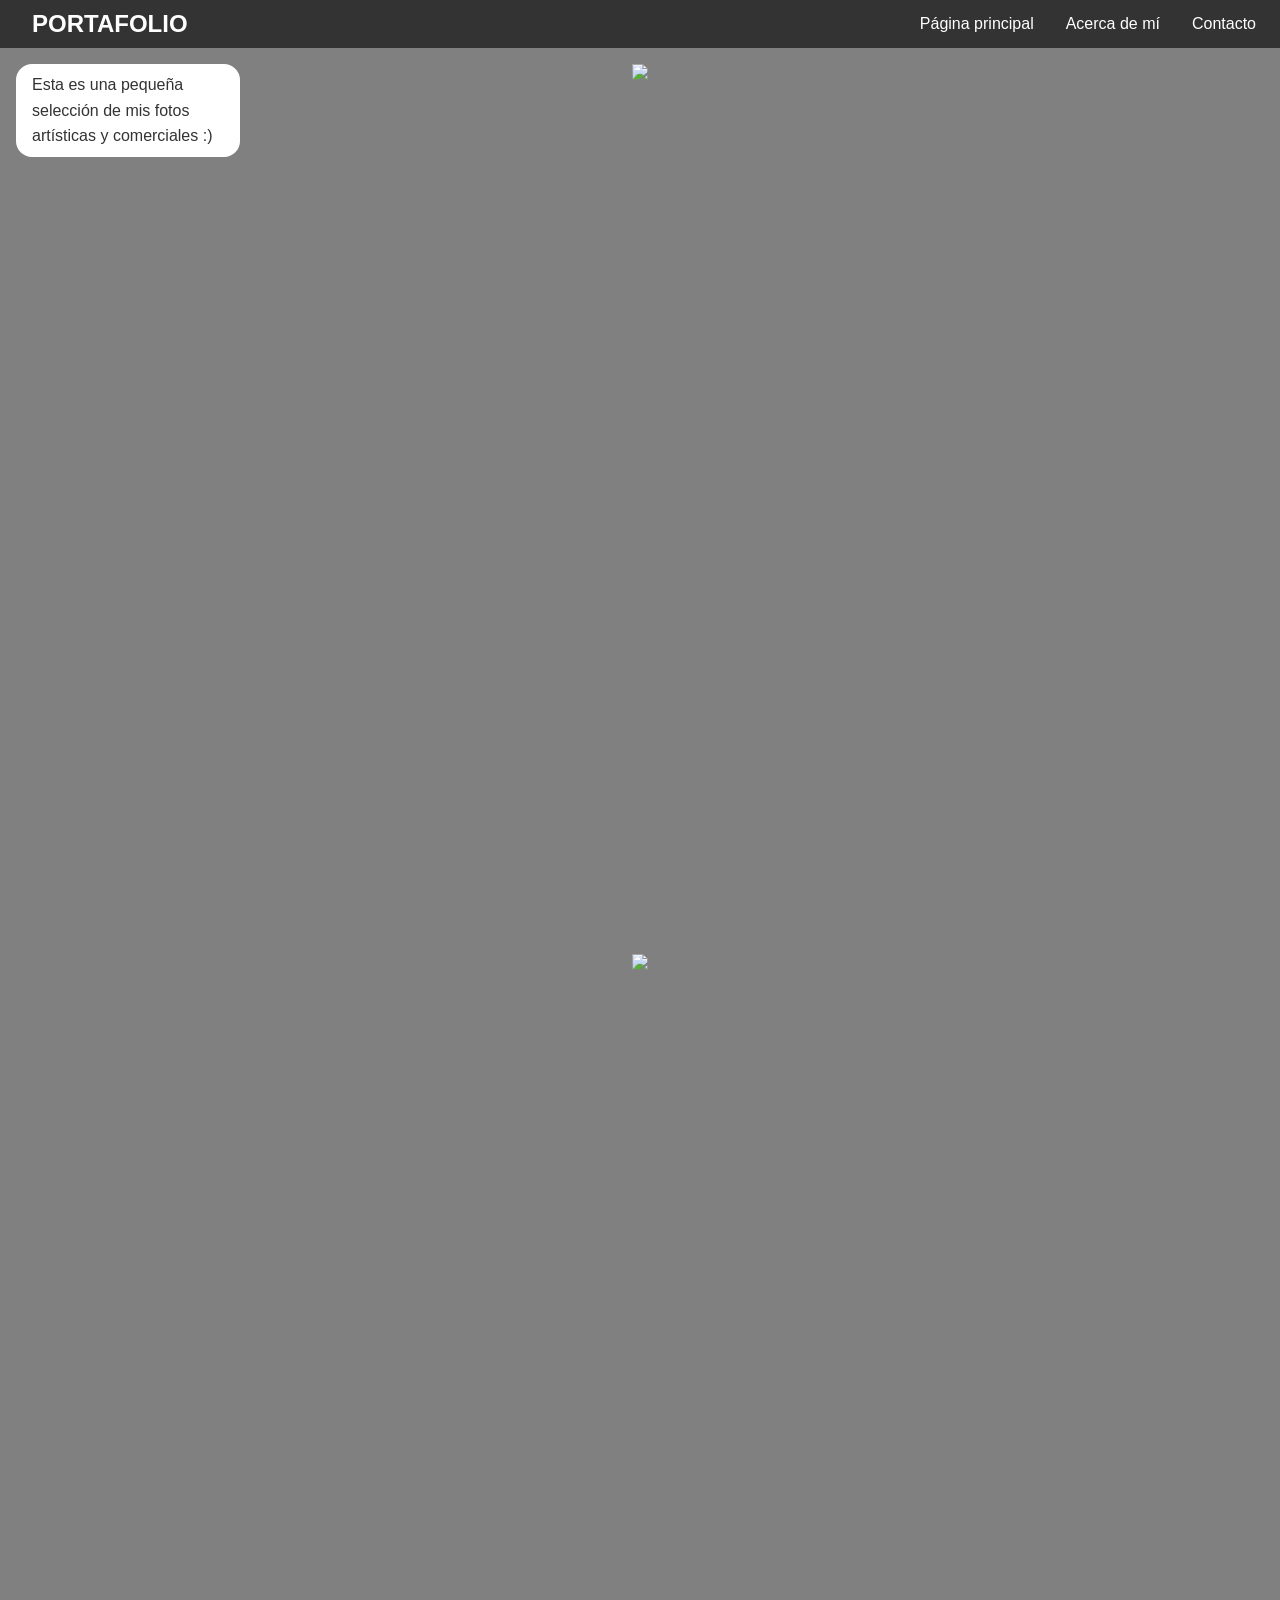
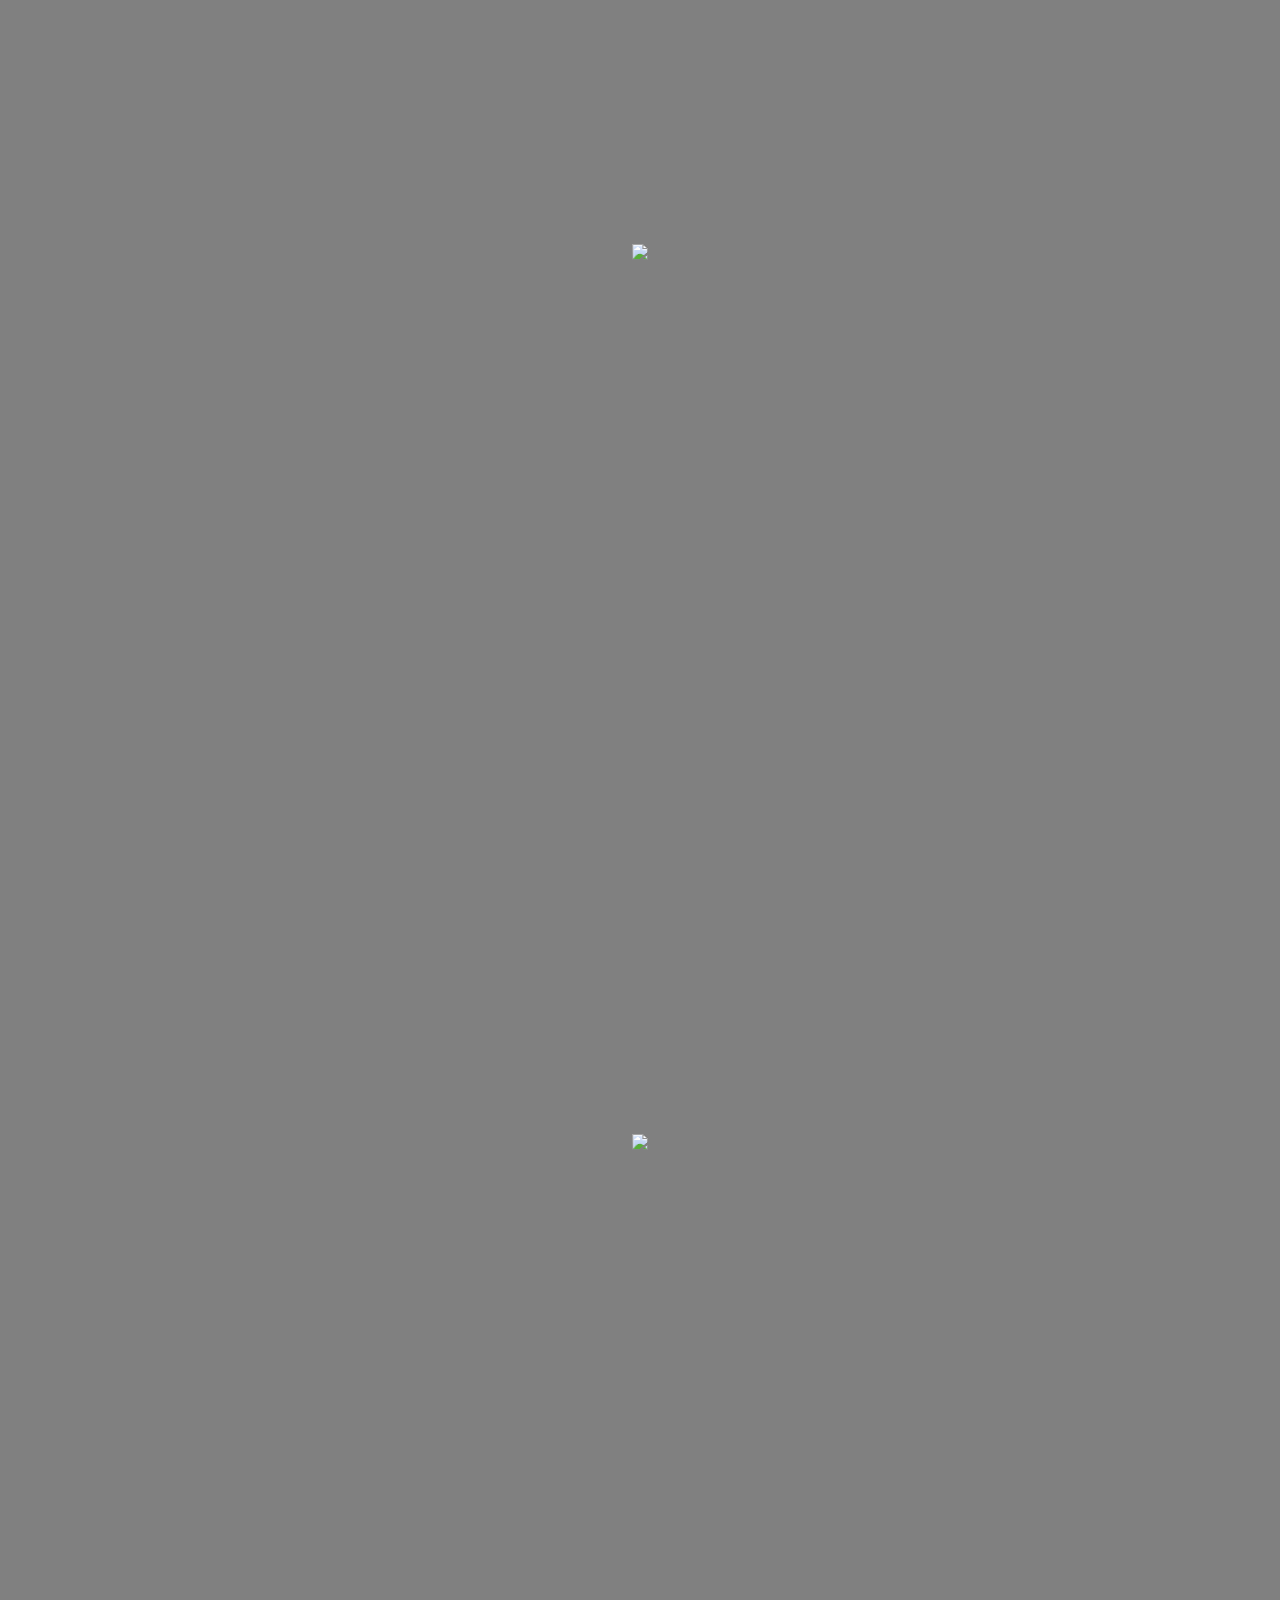
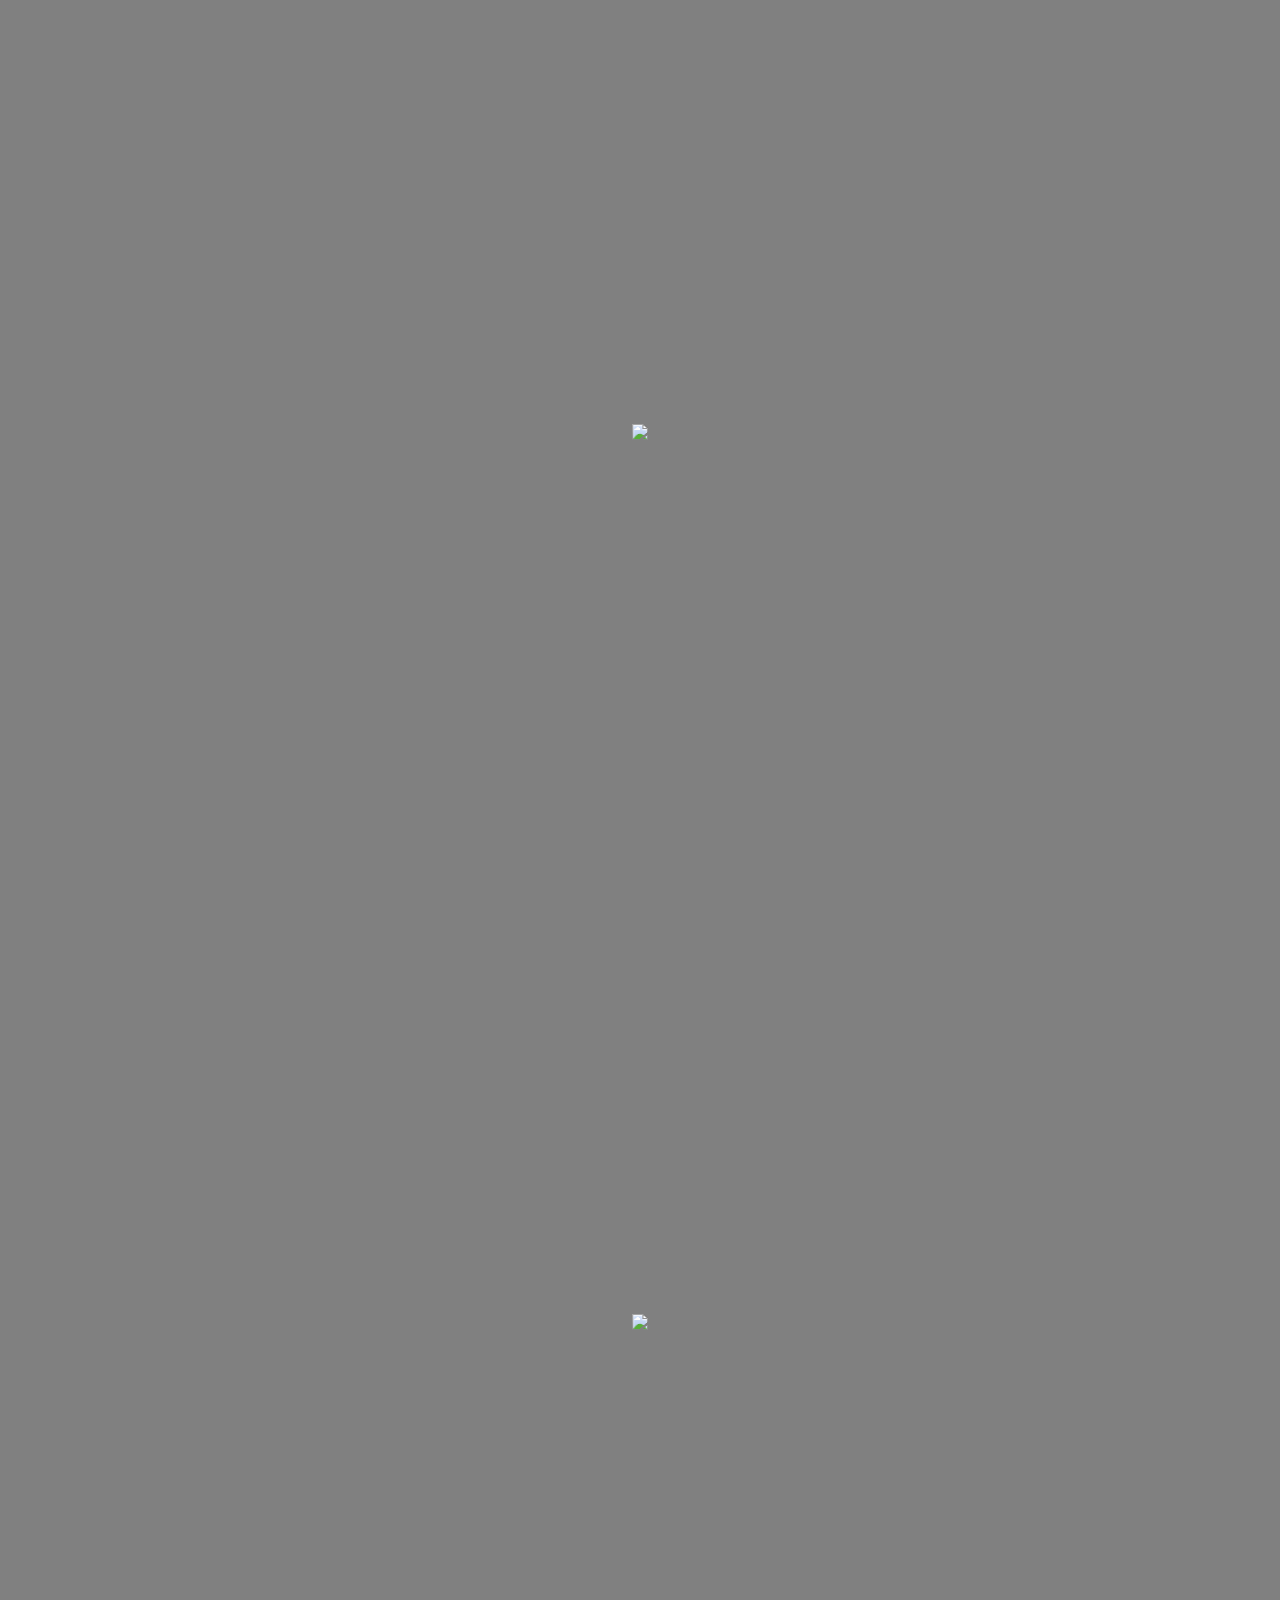
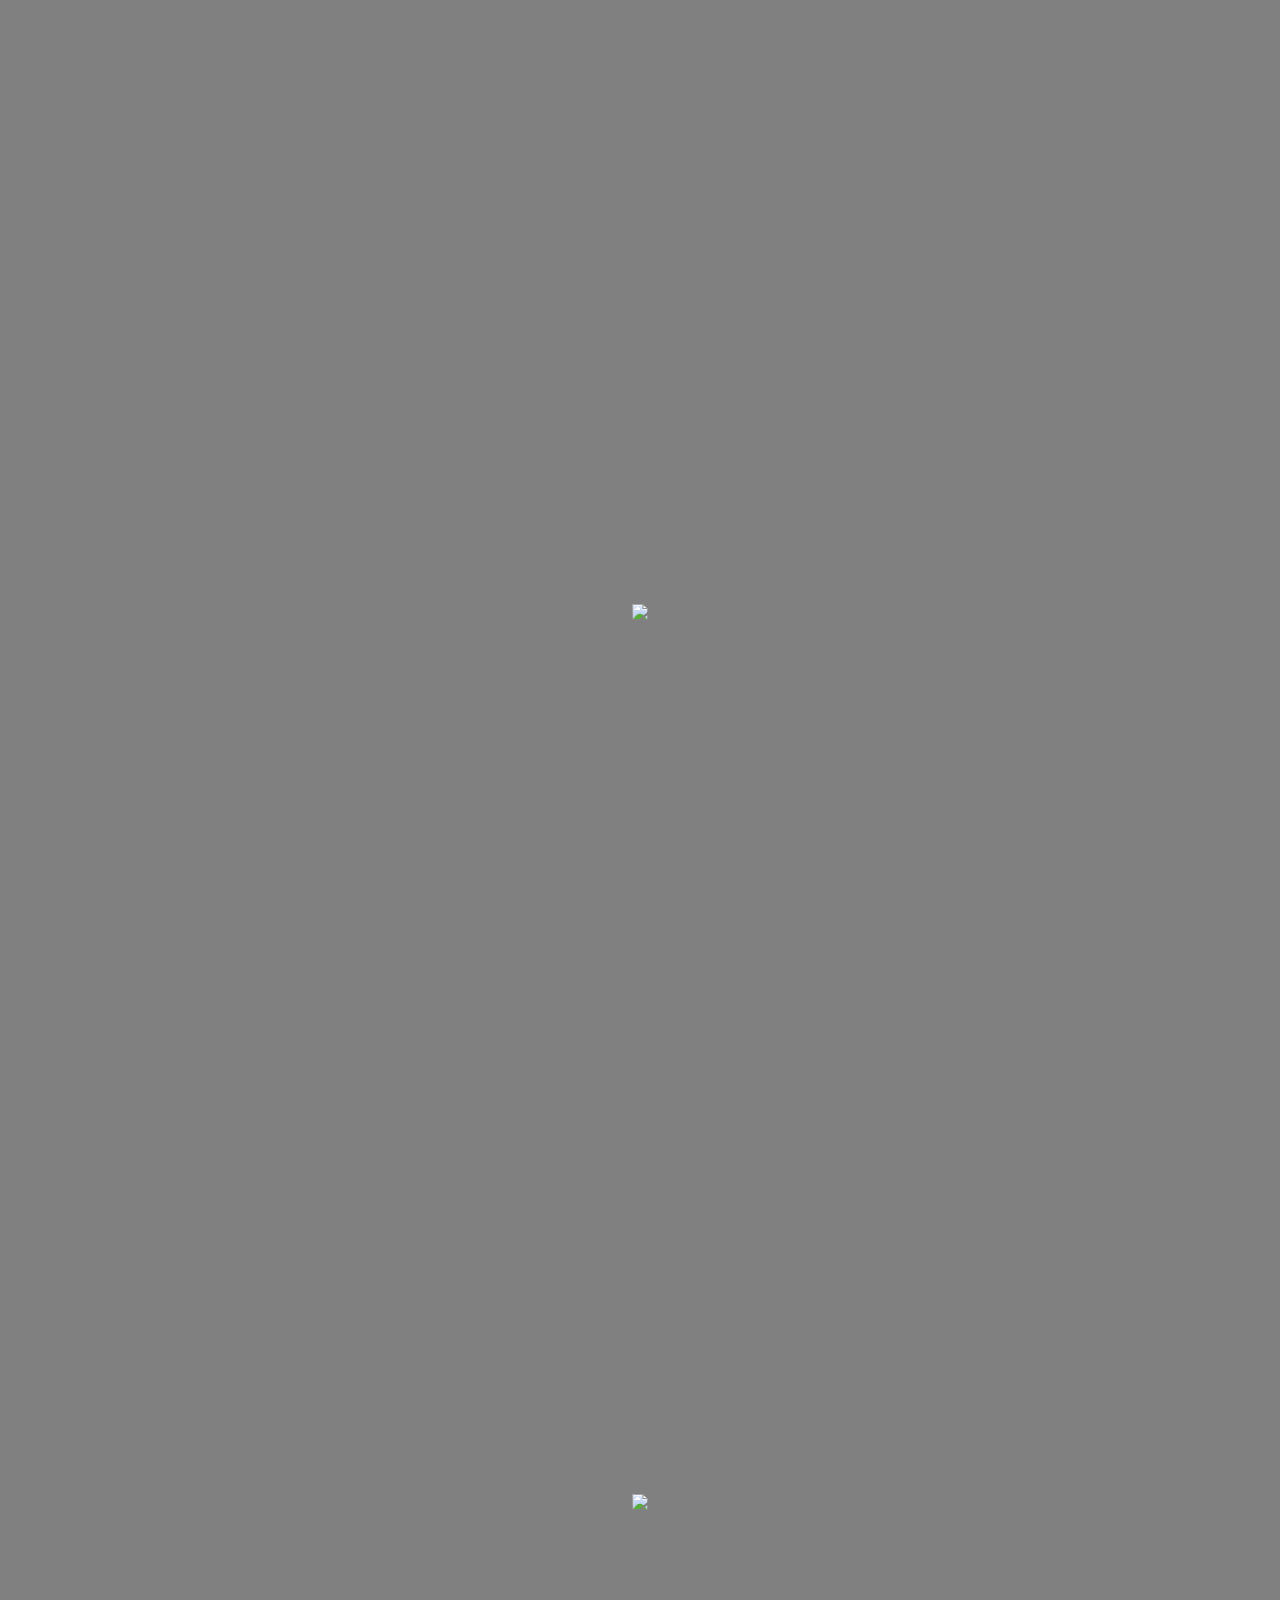
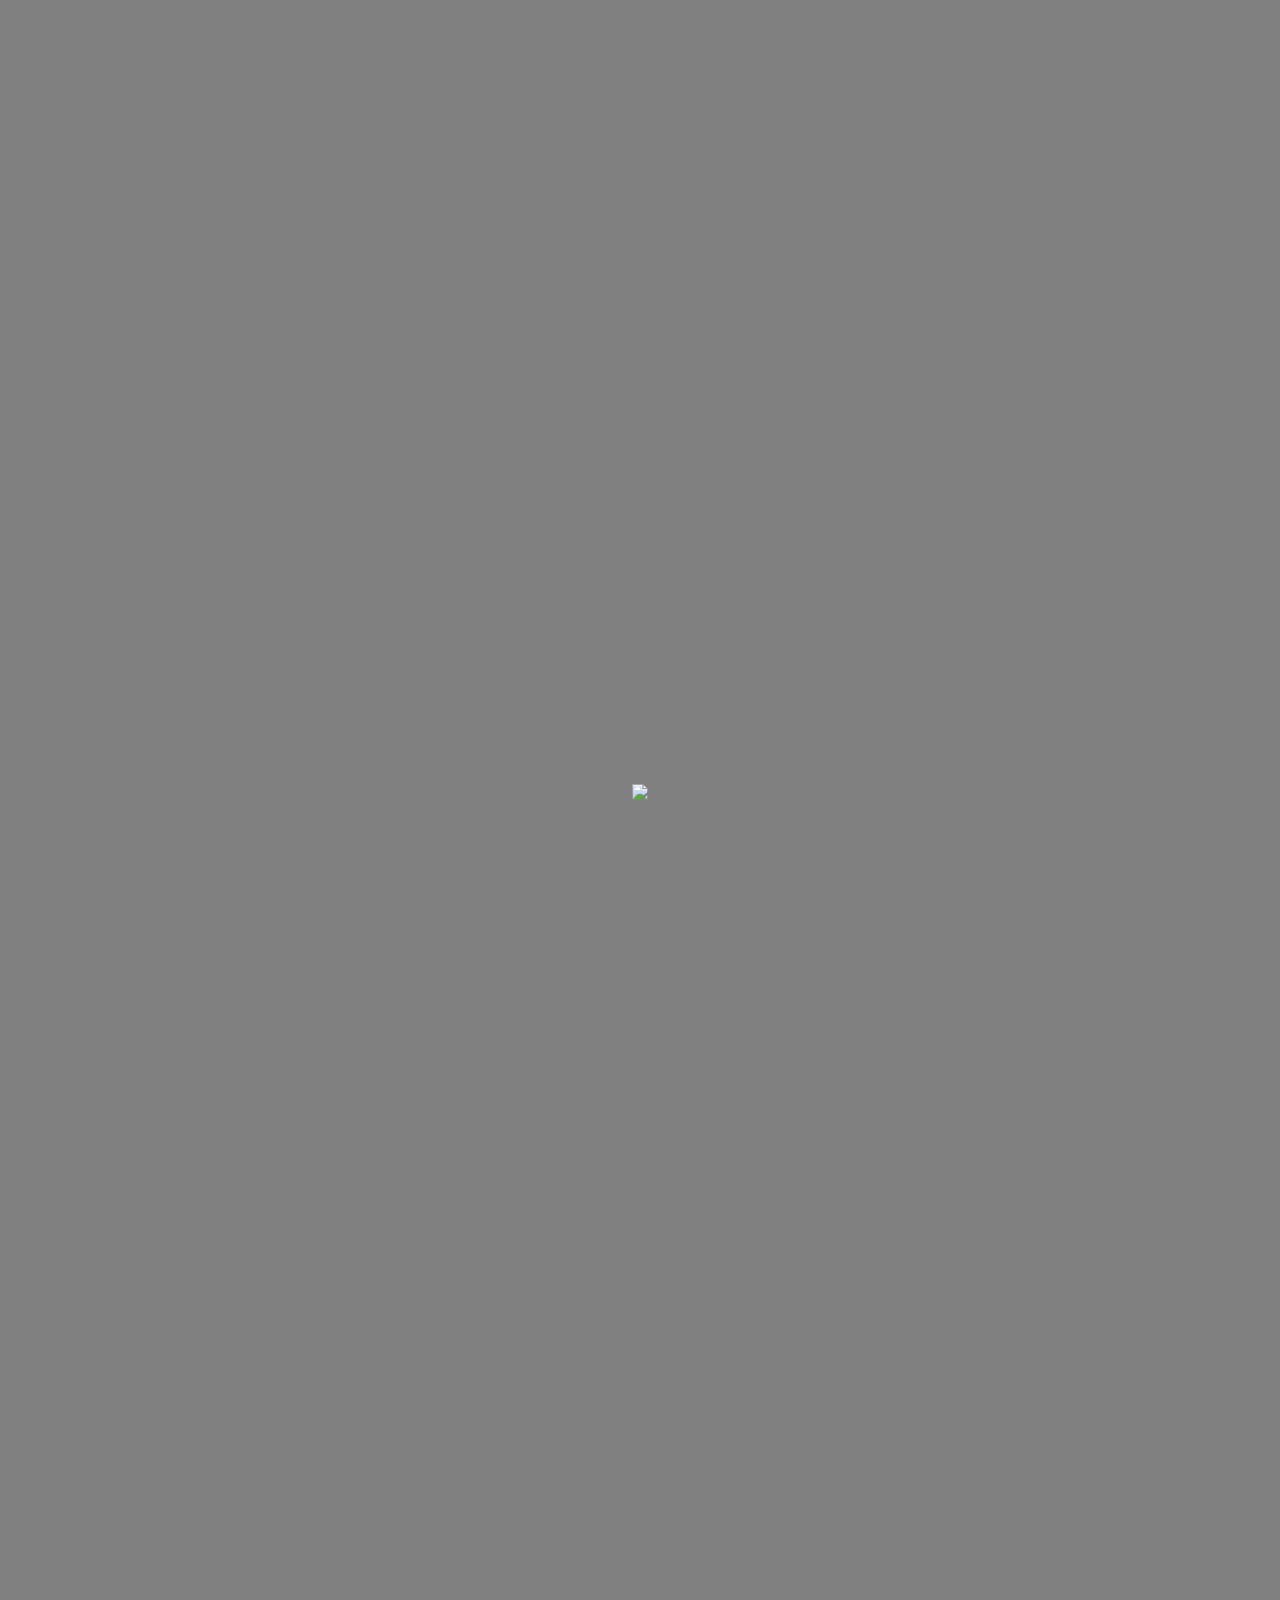
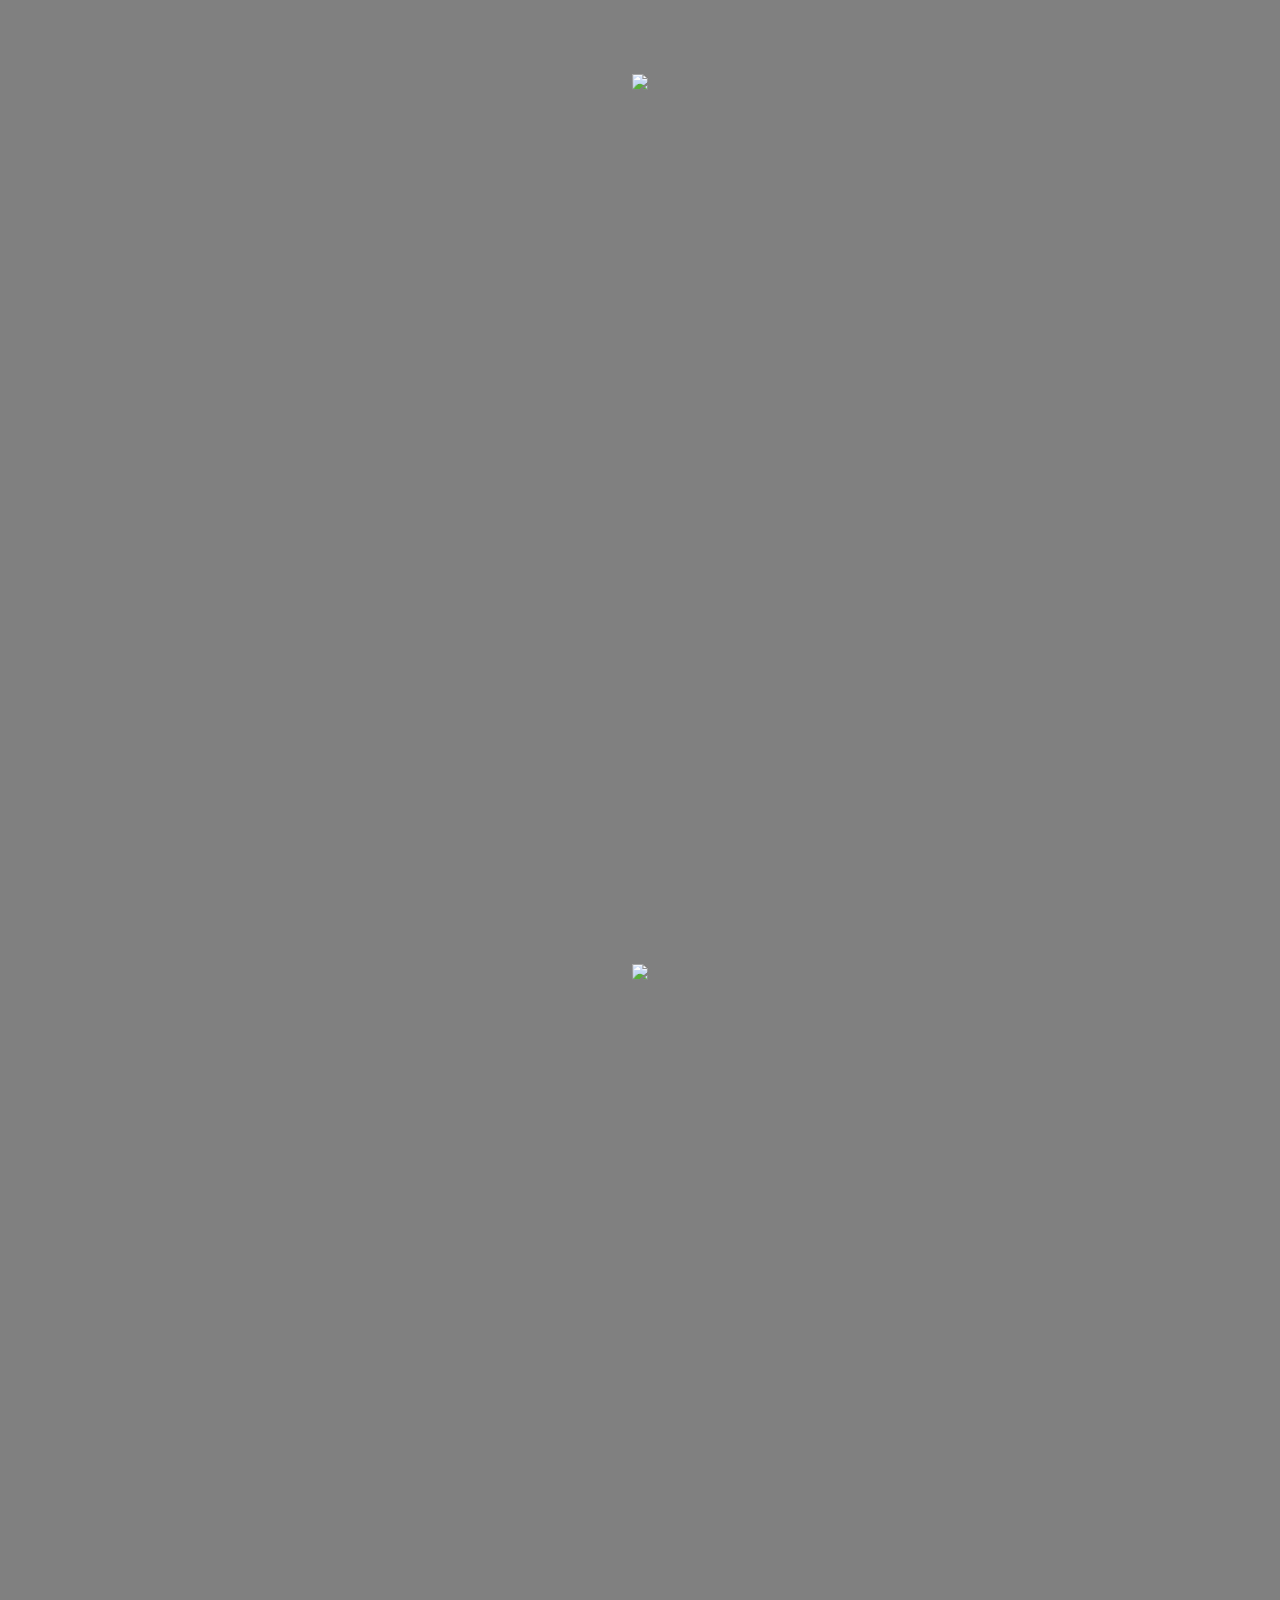
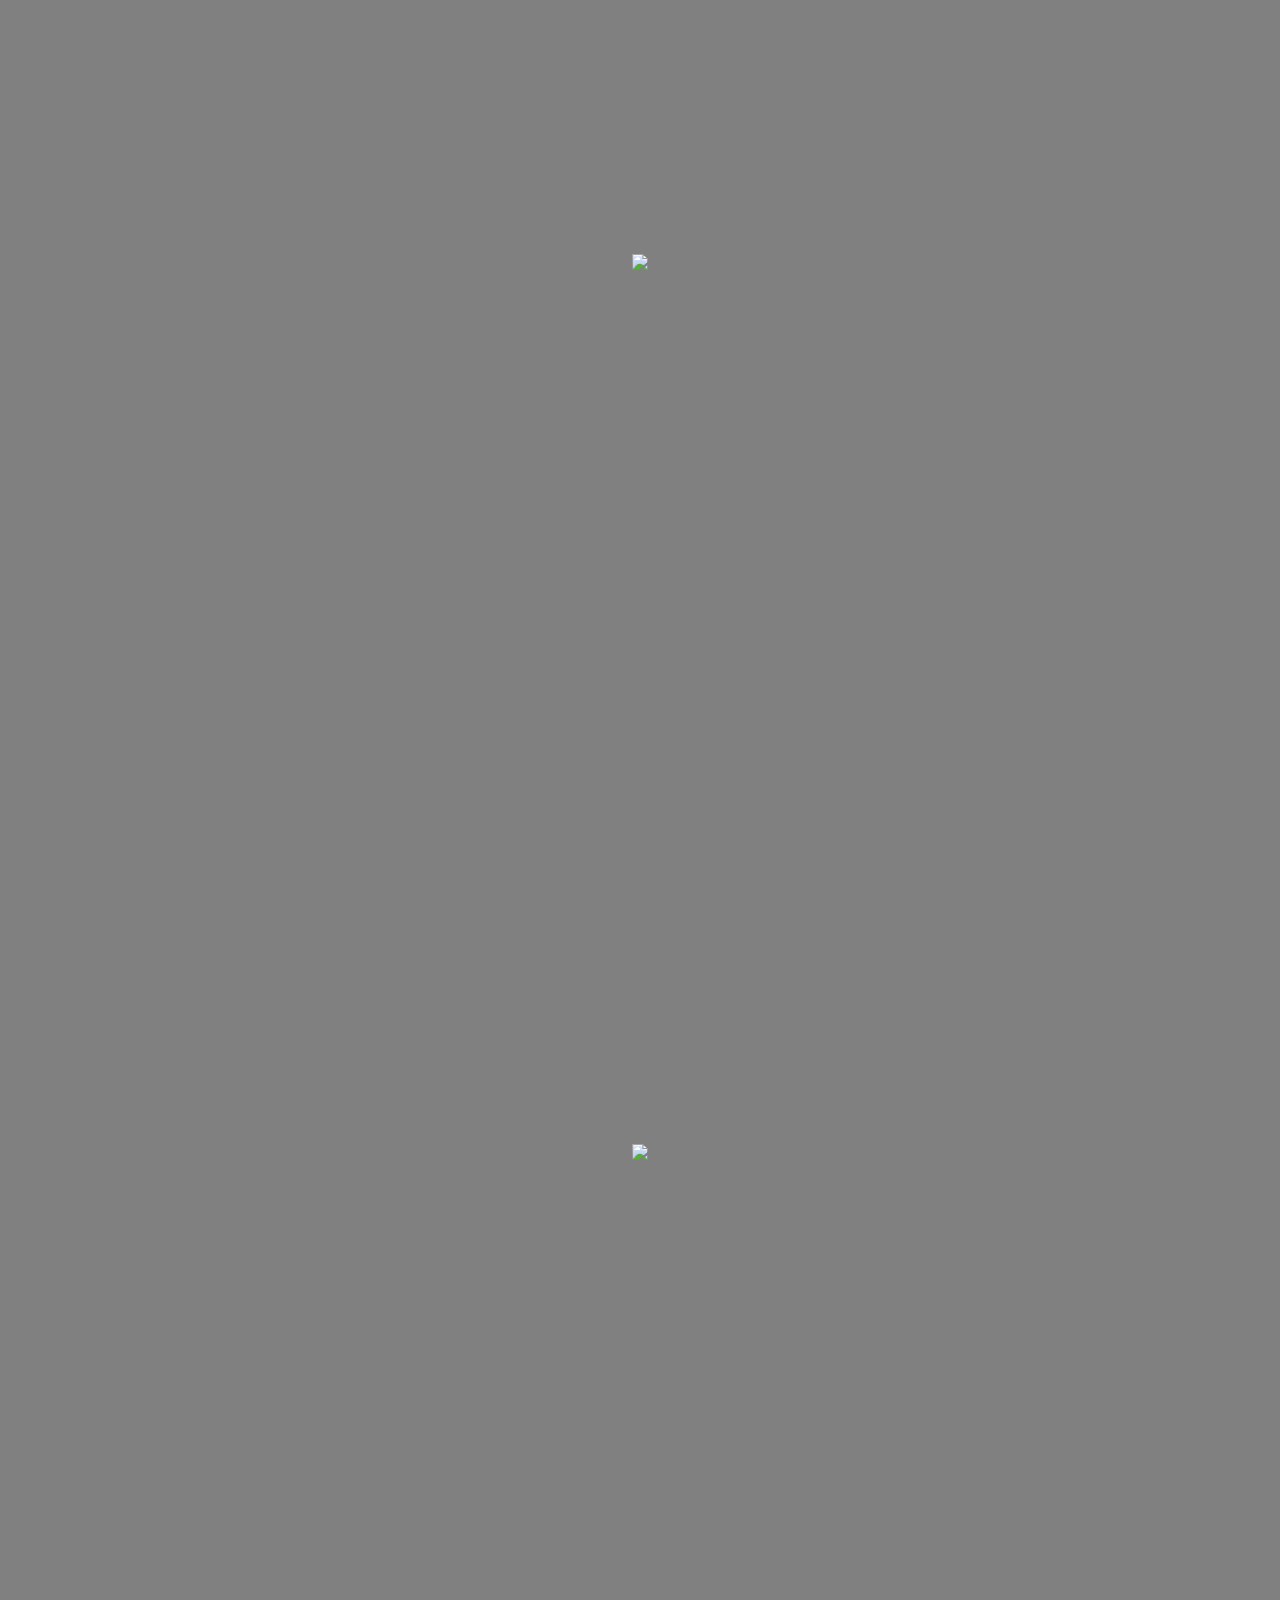
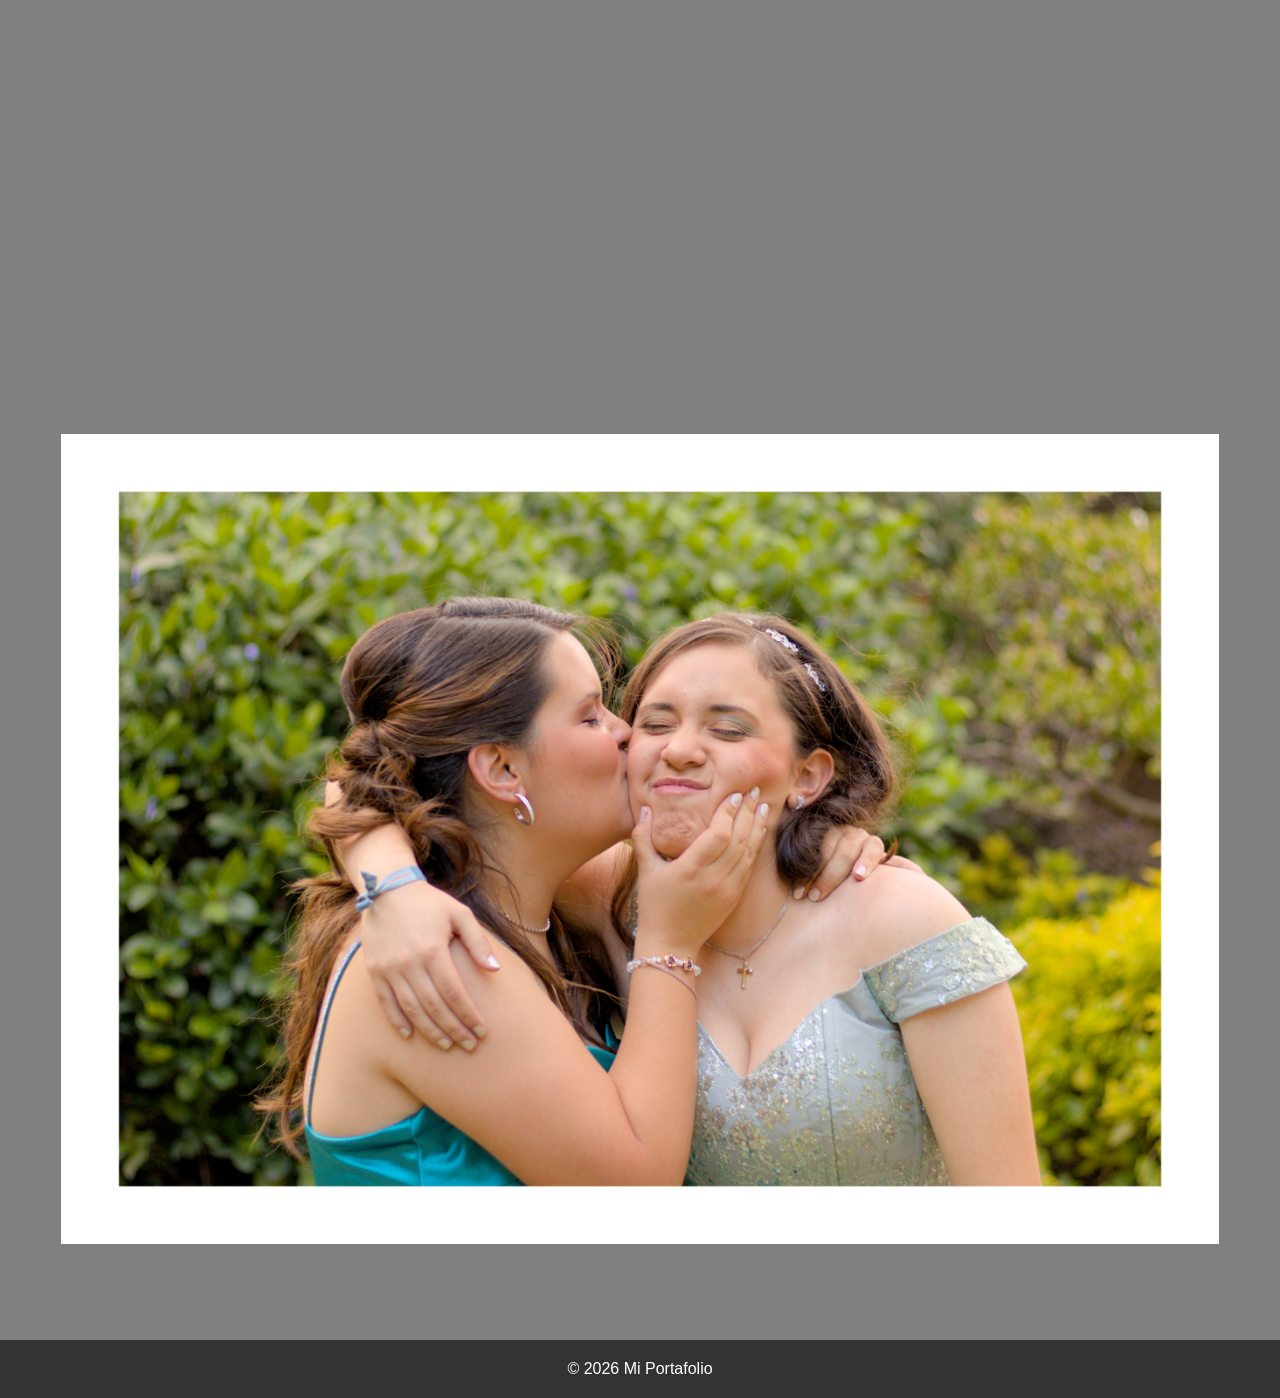
==== galeria.html @ 7cd46df4 "removing missing photo references" ====
<!DOCTYPE html>
<html lang="es">
<head>
    <meta charset="UTF-8">
    <meta name="viewport" content="width=device-width, initial-scale=1.0">
    <title>Portafolio Fotografía Diego Couto</title>
    <link rel="stylesheet" href="style-galeria.css">
</head>
<body>
    <header>
        <nav>
            <h2>PORTAFOLIO</h2>
            <ul>
                <li><a href="index.html">Página principal</a></li>
                <li><a href="index.html#acerca-de-mi">Acerca de mí</a></li>
                <li><a href="index.html#contacto">Contacto</a></li>
            </ul>
        </nav>
    </header>

    <main>

        <div id="Una_peque">
            <p>
                Esta es una pequeña selección de mis
                fotos artísticas y comerciales :) 
            </p>
        </div>

        <div id="photo-container">
            <img class="photo" id="first_photo" src="imgs/galeria/framed/IMG_8443_01.jpg" oncontextmenu="return false;">
            <img class="photo" src="imgs/galeria/framed/photo_2.jpg" oncontextmenu="return false;">
            <img class="photo" src="imgs/galeria/framed/IMG_2909_Comp" oncontextmenu="return false;">
            <img class="photo" src="imgs/galeria/framed/photo_3.jpg" oncontextmenu="return false;">
            <img class="photo" src="imgs/galeria/framed/photo_12.jpg" oncontextmenu="return false;">
            <img class="photo" src="imgs/galeria/framed/photo_16.jpg" oncontextmenu="return false;">
            <img class="photo" src="imgs/galeria/framed/photo_13.jpg" oncontextmenu="return false;">
            <img class="photo" src="imgs/galeria/framed/photo_17.jpg" oncontextmenu="return false;">
            <img class="photo" src="imgs/galeria/framed/photo_20.jpg" oncontextmenu="return false;">
            <img class="photo" src="imgs/galeria/framed/IMG_2526_01.jpg" oncontextmenu="return false;">
            <img class="photo" src="imgs/galeria/framed/photo_21.jpg" oncontextmenu="return false;">
            <img class="photo" src="imgs/galeria/framed/photo_22.jpg" oncontextmenu="return false;">
            <img class="photo" src="imgs/galeria/framed/photo_23.jpg" oncontextmenu="return false;">
            <img class="photo" src="imgs/galeria/framed/photo_26.jpg" oncontextmenu="return false;">
        </div> 
    </main>

    <footer>
        <p>&copy; 2026 Mi Portafolio</p>
    </footer>
</body>
</html>
---- style-galeria.css ----
* {
    margin: 0;
    padding: 0;
    box-sizing: border-box;
}

body {
    margin: 0;
    font-family: Roboto, sans-serif;
    line-height: 1.6;
    color: #333;
    background-color: #808080;
}

header {
    position: fixed;
    width: 100%;
    background-color: #333333;
    color: white;
    padding: 1rem;
}

nav {
    display: flex;
    justify-content: space-between;
    align-items: center;
    margin-left: 1rem;
    height: 1rem;
}

nav ul {
    display: flex;
    list-style: none;
    gap: 1rem;
}

nav a {
    color: white;
    text-decoration: none;
    margin-left:0.5rem;
    margin-right:0.5rem;
    font-weight:400;
    transition: 0.4s;
}

nav a:hover{
    color:#4FAFE7;
    transition: 0.2s;
}

nav h1 {
    font-weight: 400;
    font-size: 1.4rem;
}

section {
    padding: 0rem;
}

#Una_peque{
    position: absolute;
    top: 4em;
    left: 1em;

    width: 14em;

    background-color: white;
    border-radius:1em;

    padding-top: 0.5em;
    padding-bottom: 0.5em;
    padding-left: 1em;
    padding-right: 1em;

}

#photo-container{
    display: flex;
    flex-direction: column;
    align-items: center;

    padding-top: 4em;
    padding-bottom: 1em;
}

#first_photo{
    height: 90vh;
}

.photo{
  height: 90vh;
  margin-bottom: 5em;
}

footer {
    background: #333;
    color: white;
    text-align: center;
    padding: 1rem;
}
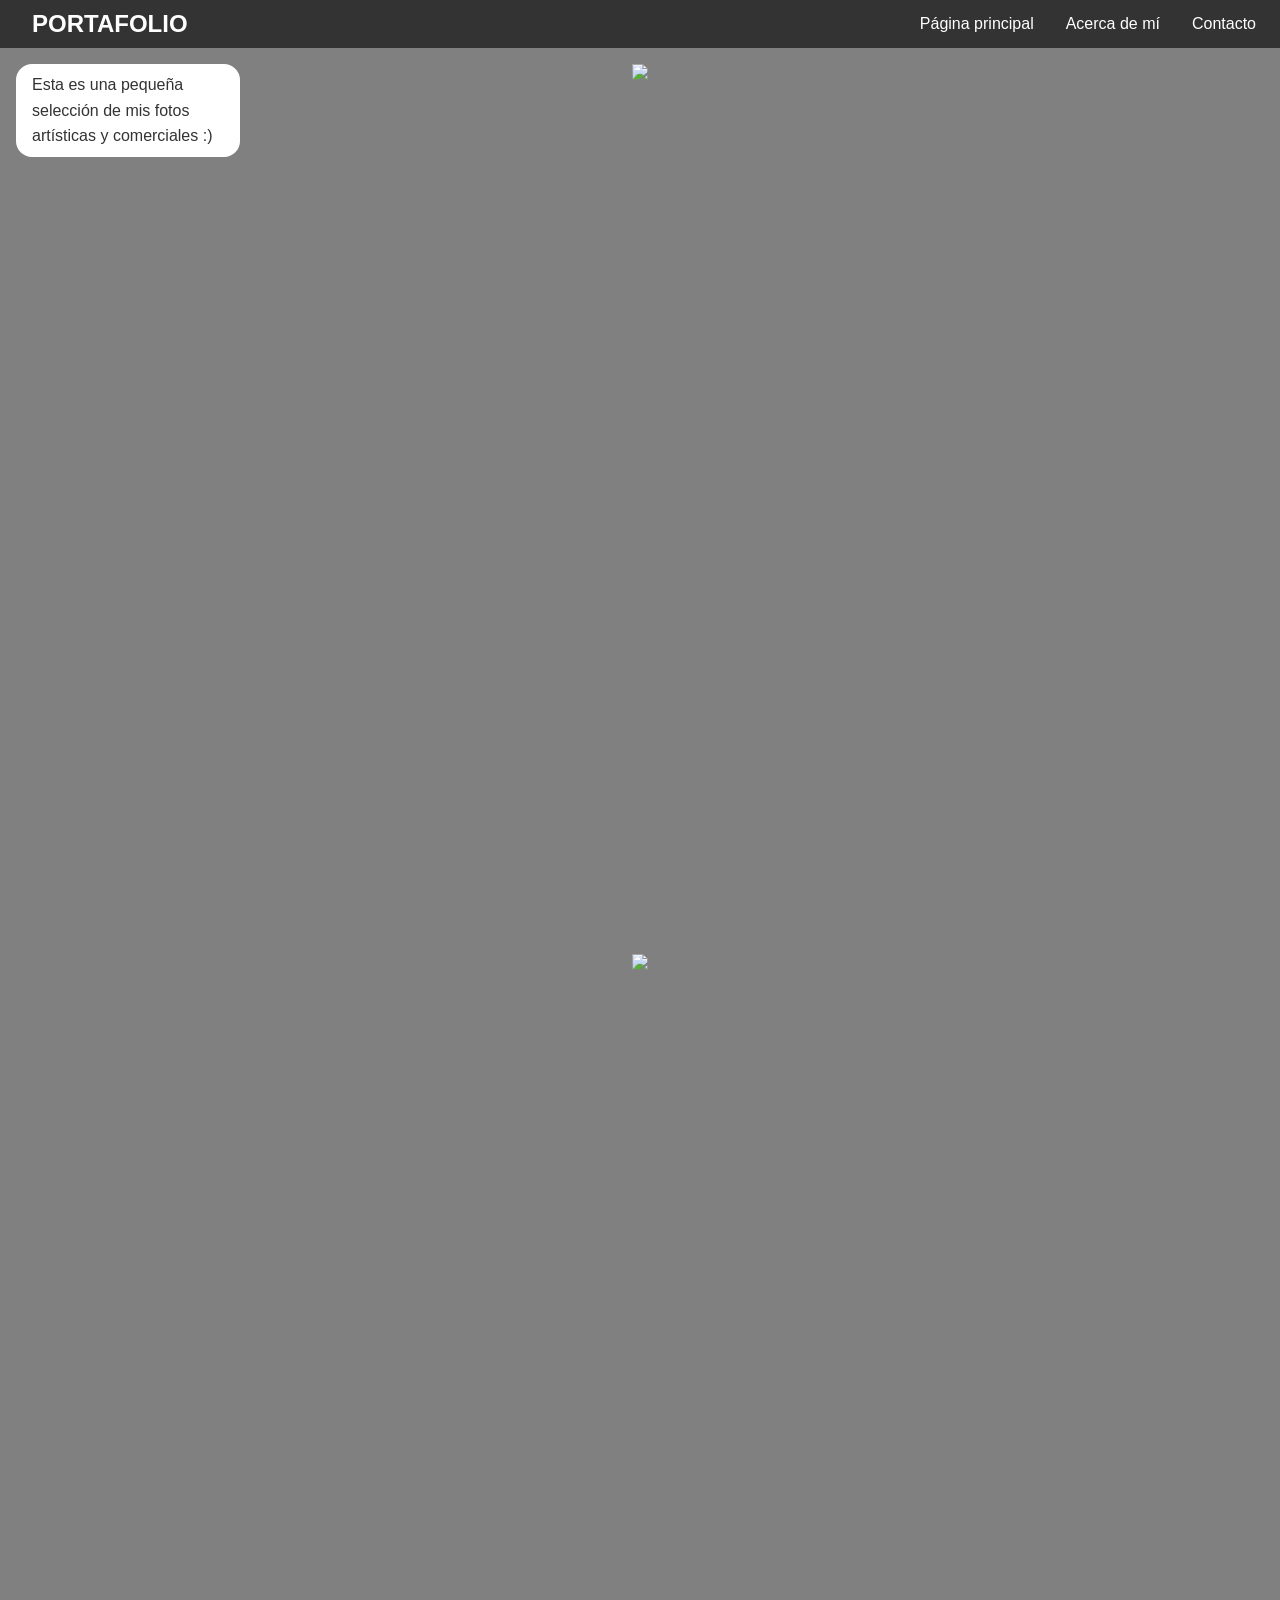
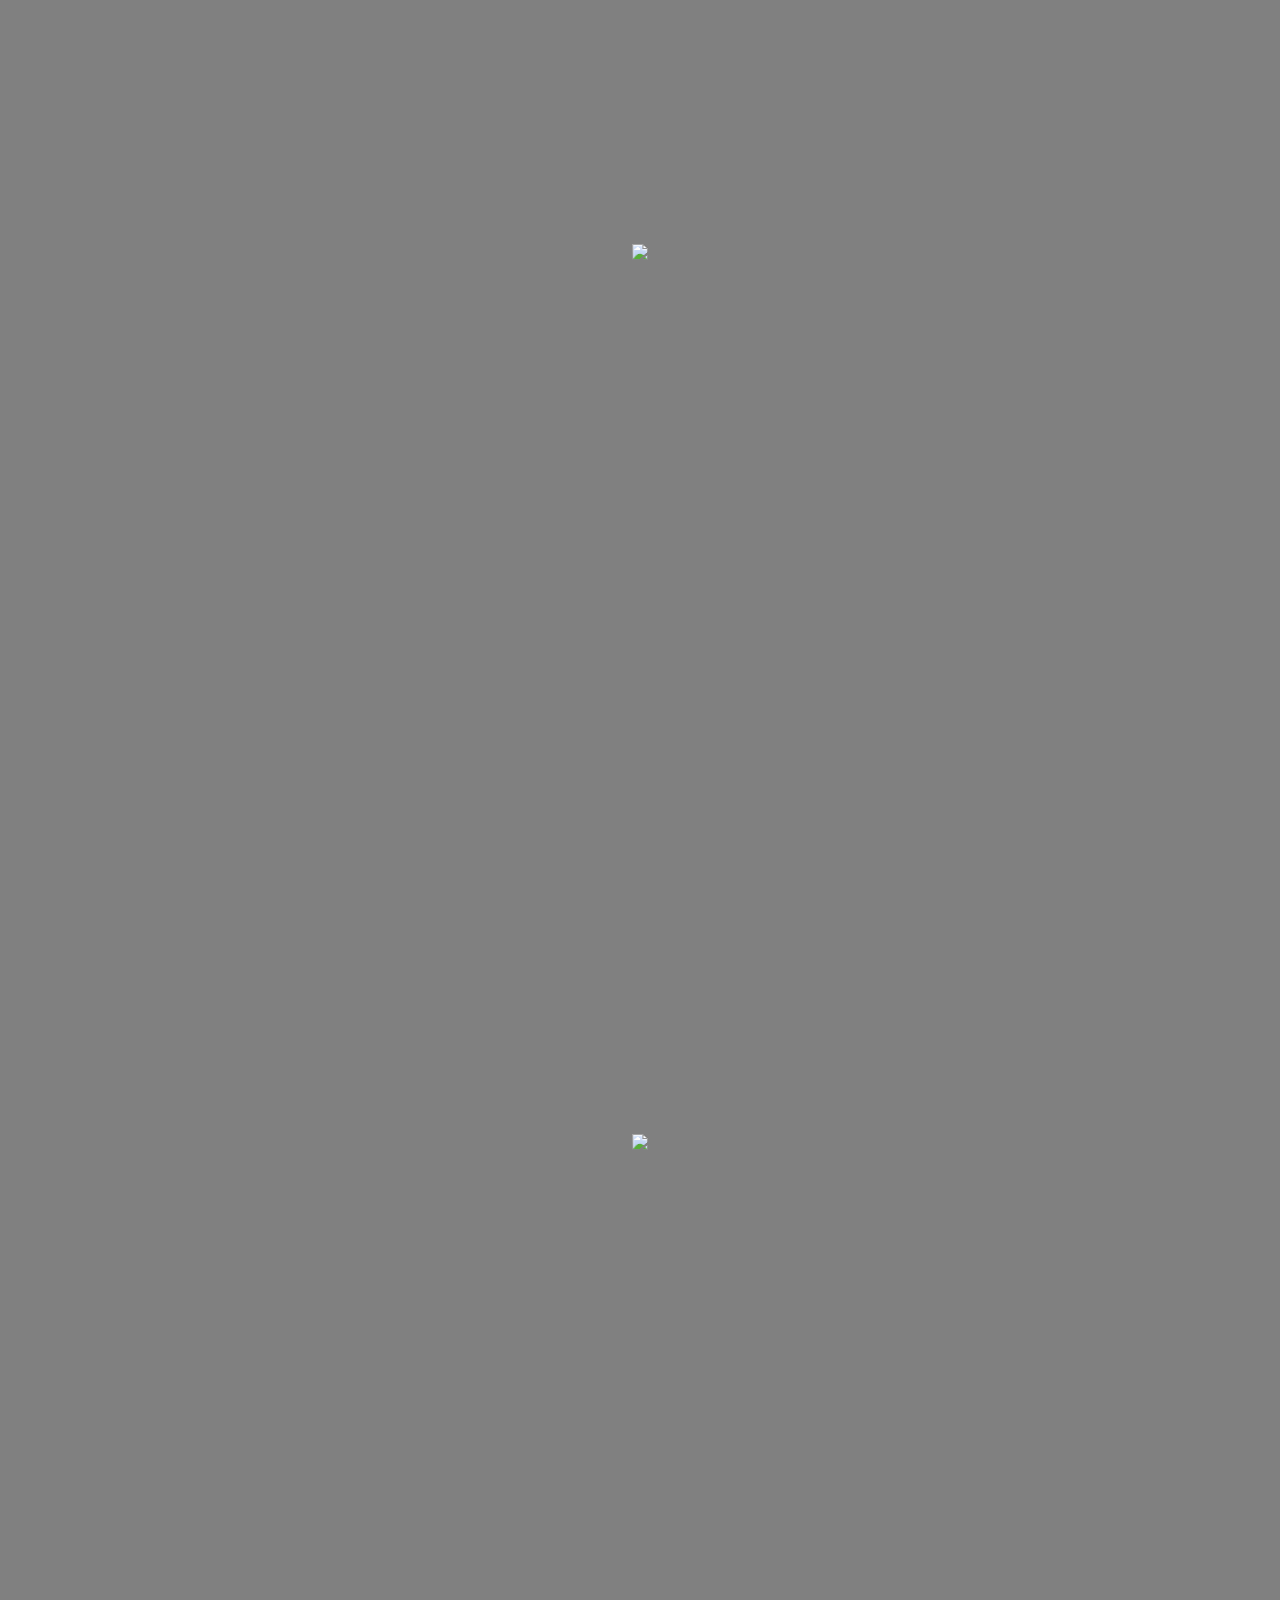
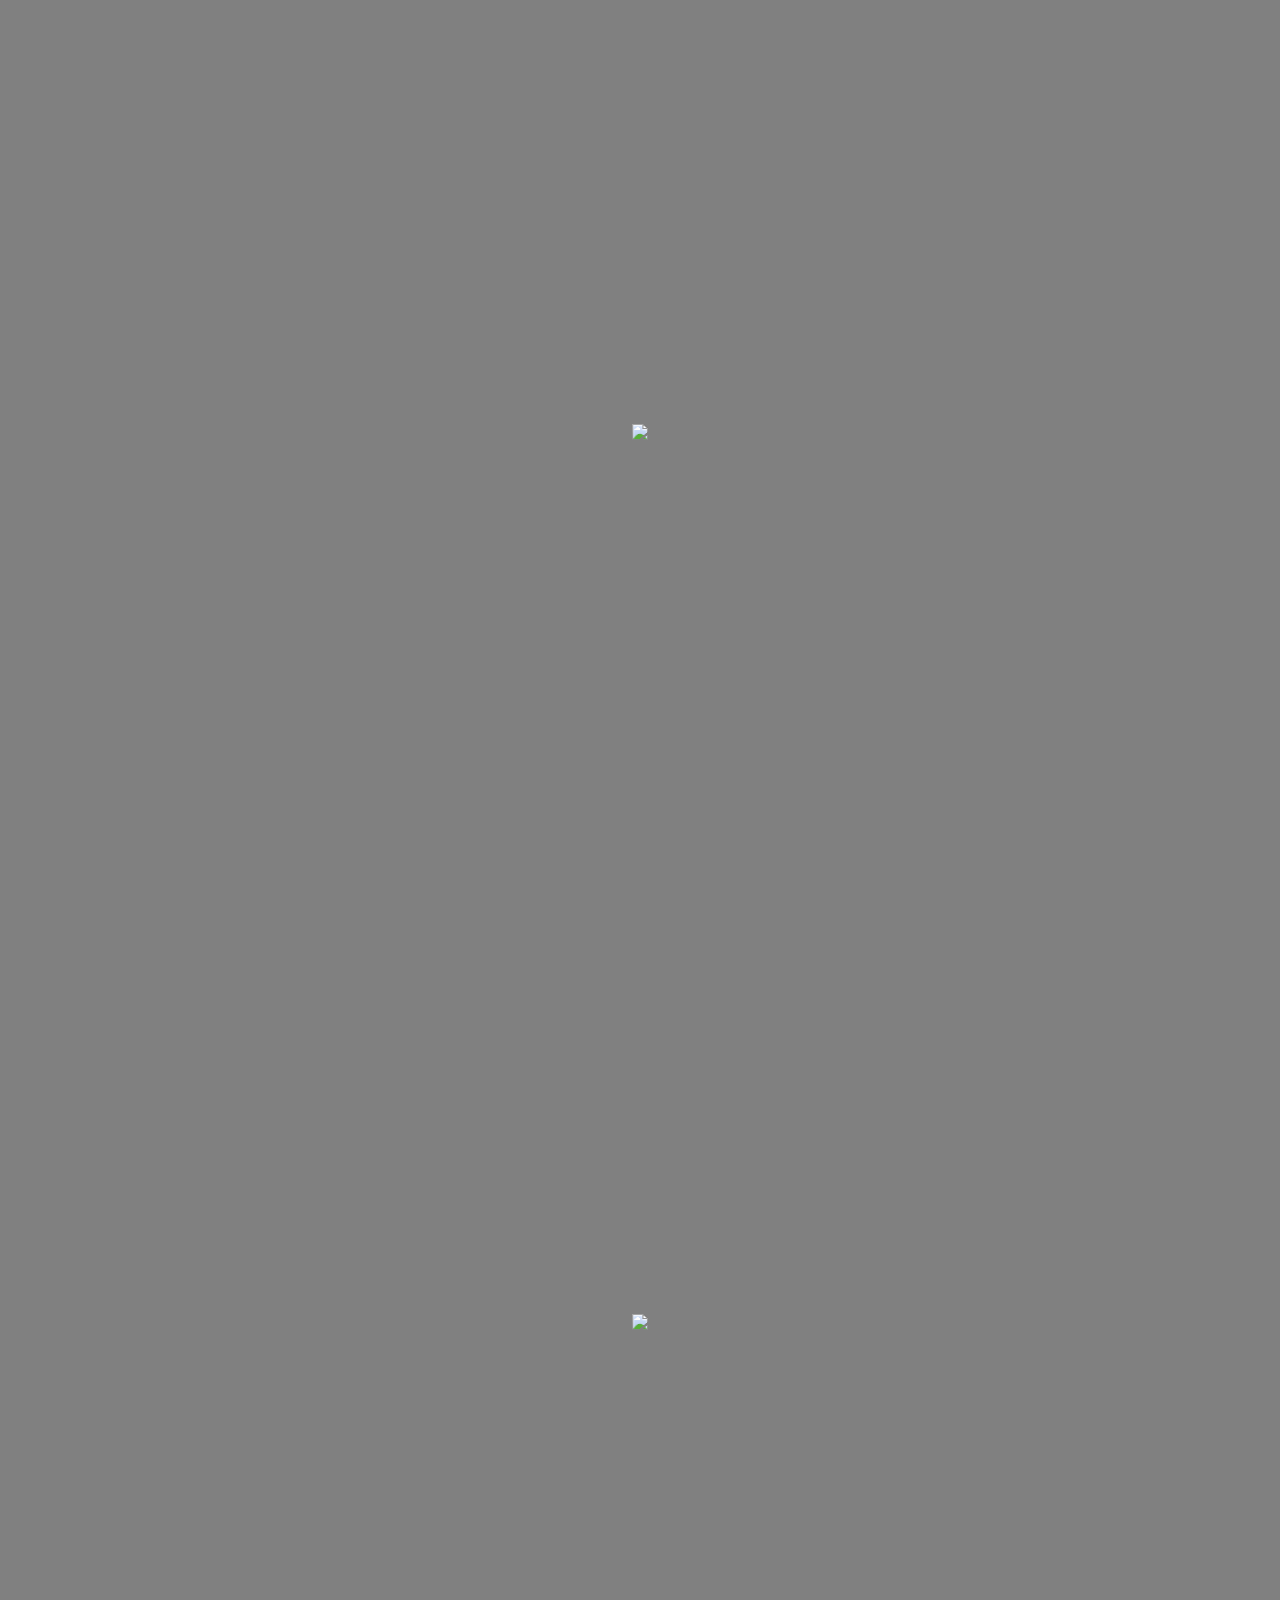
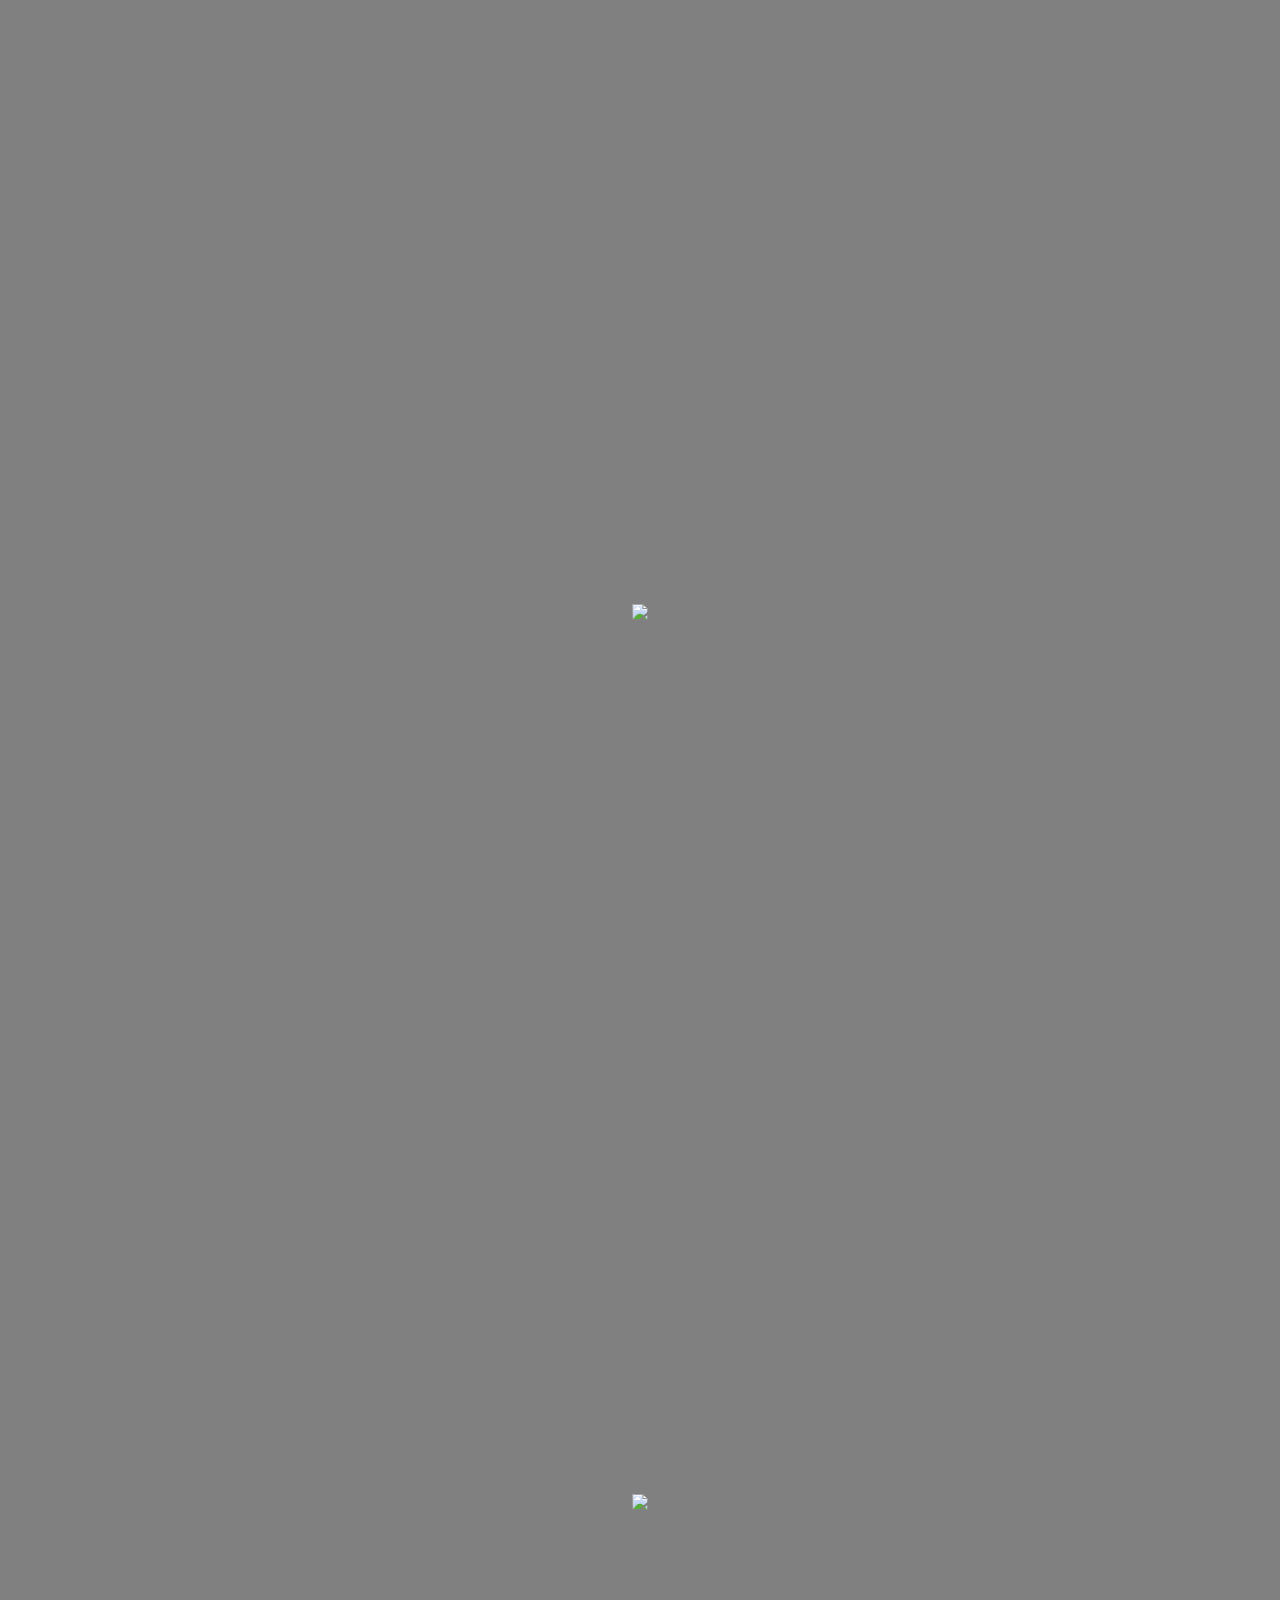
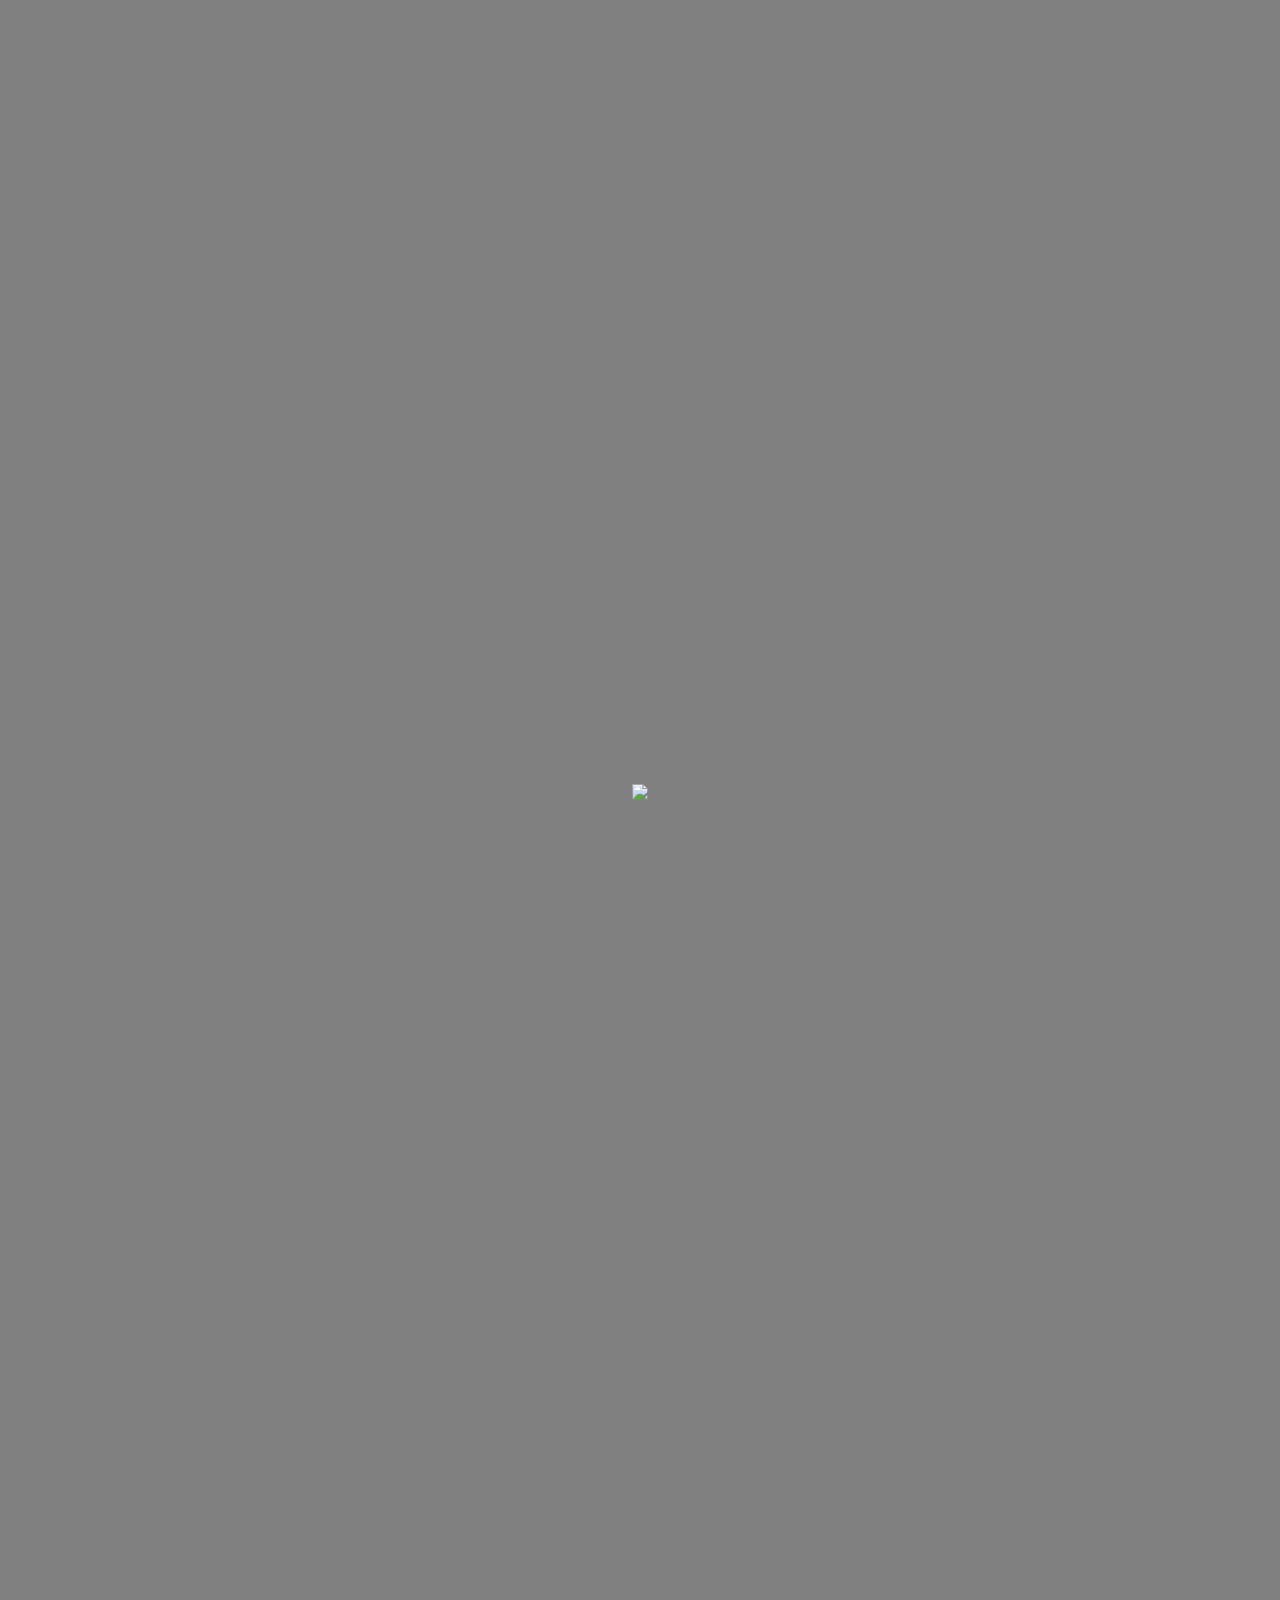
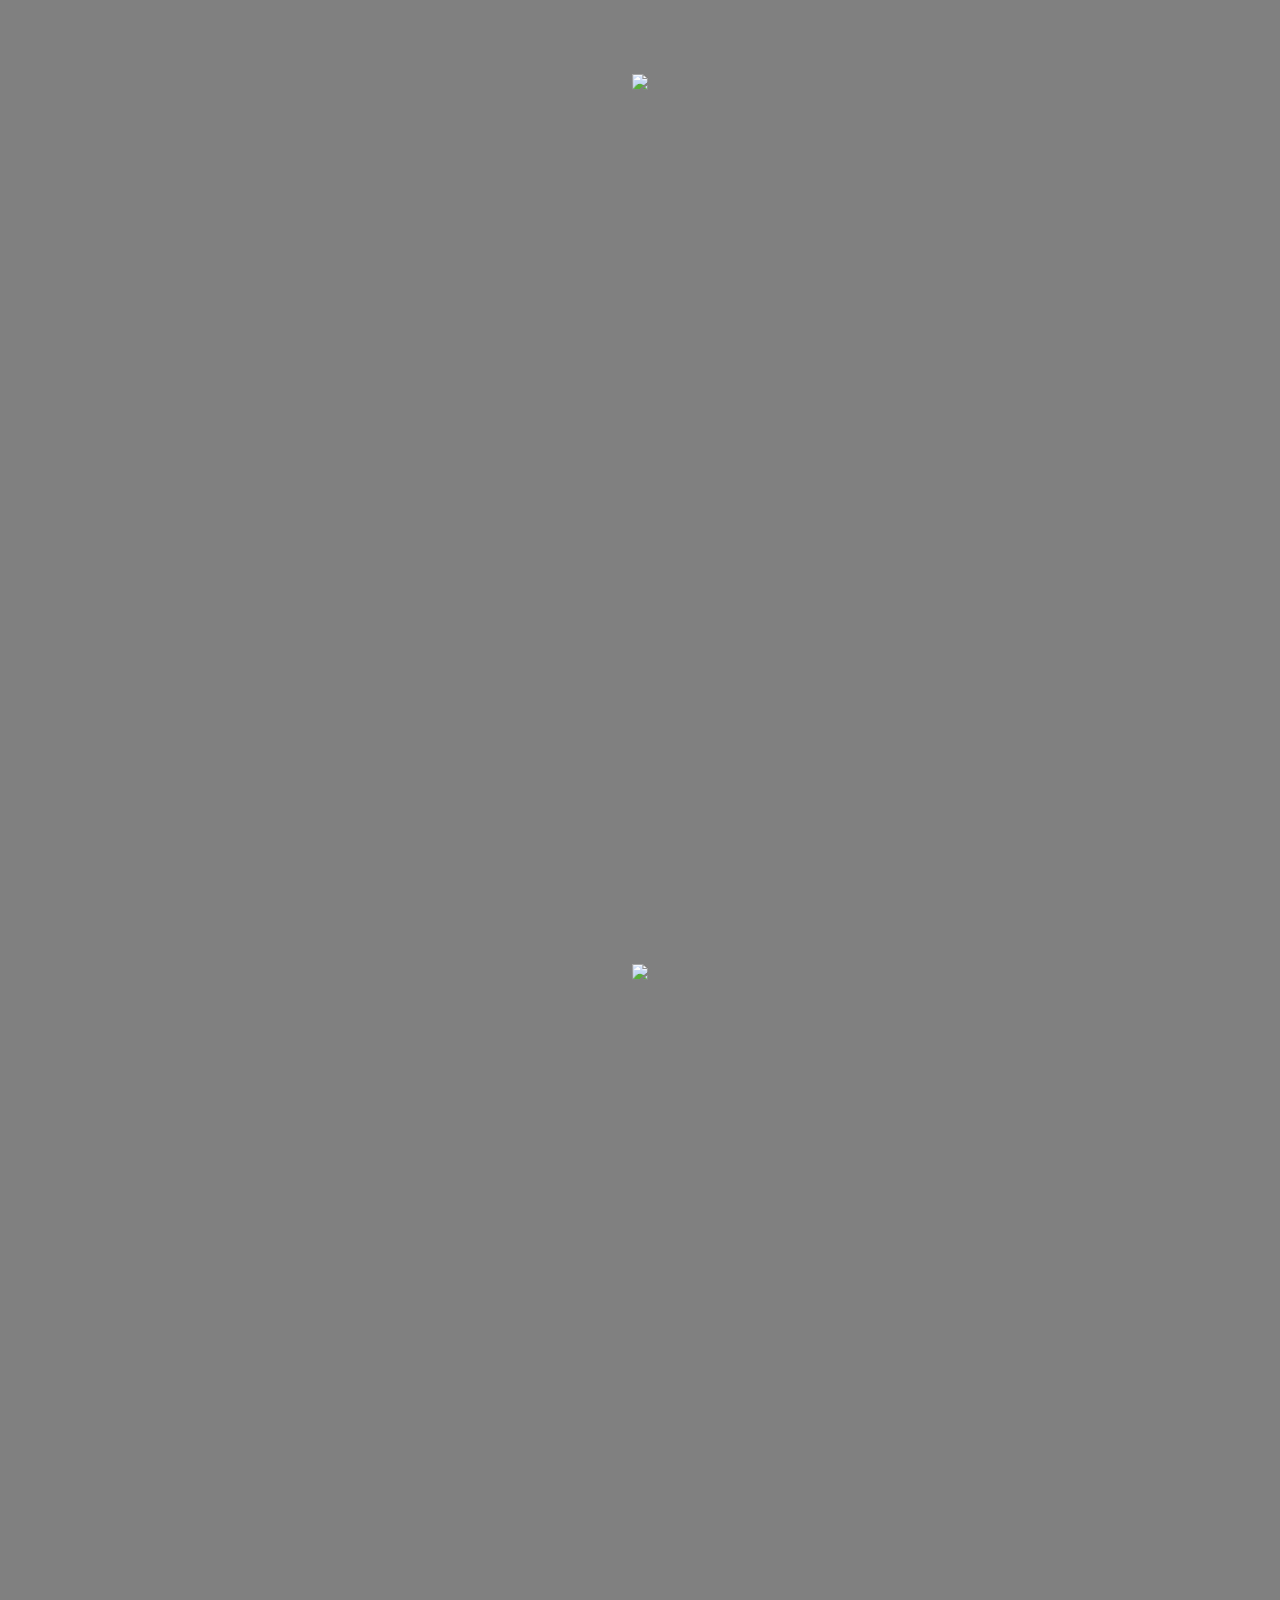
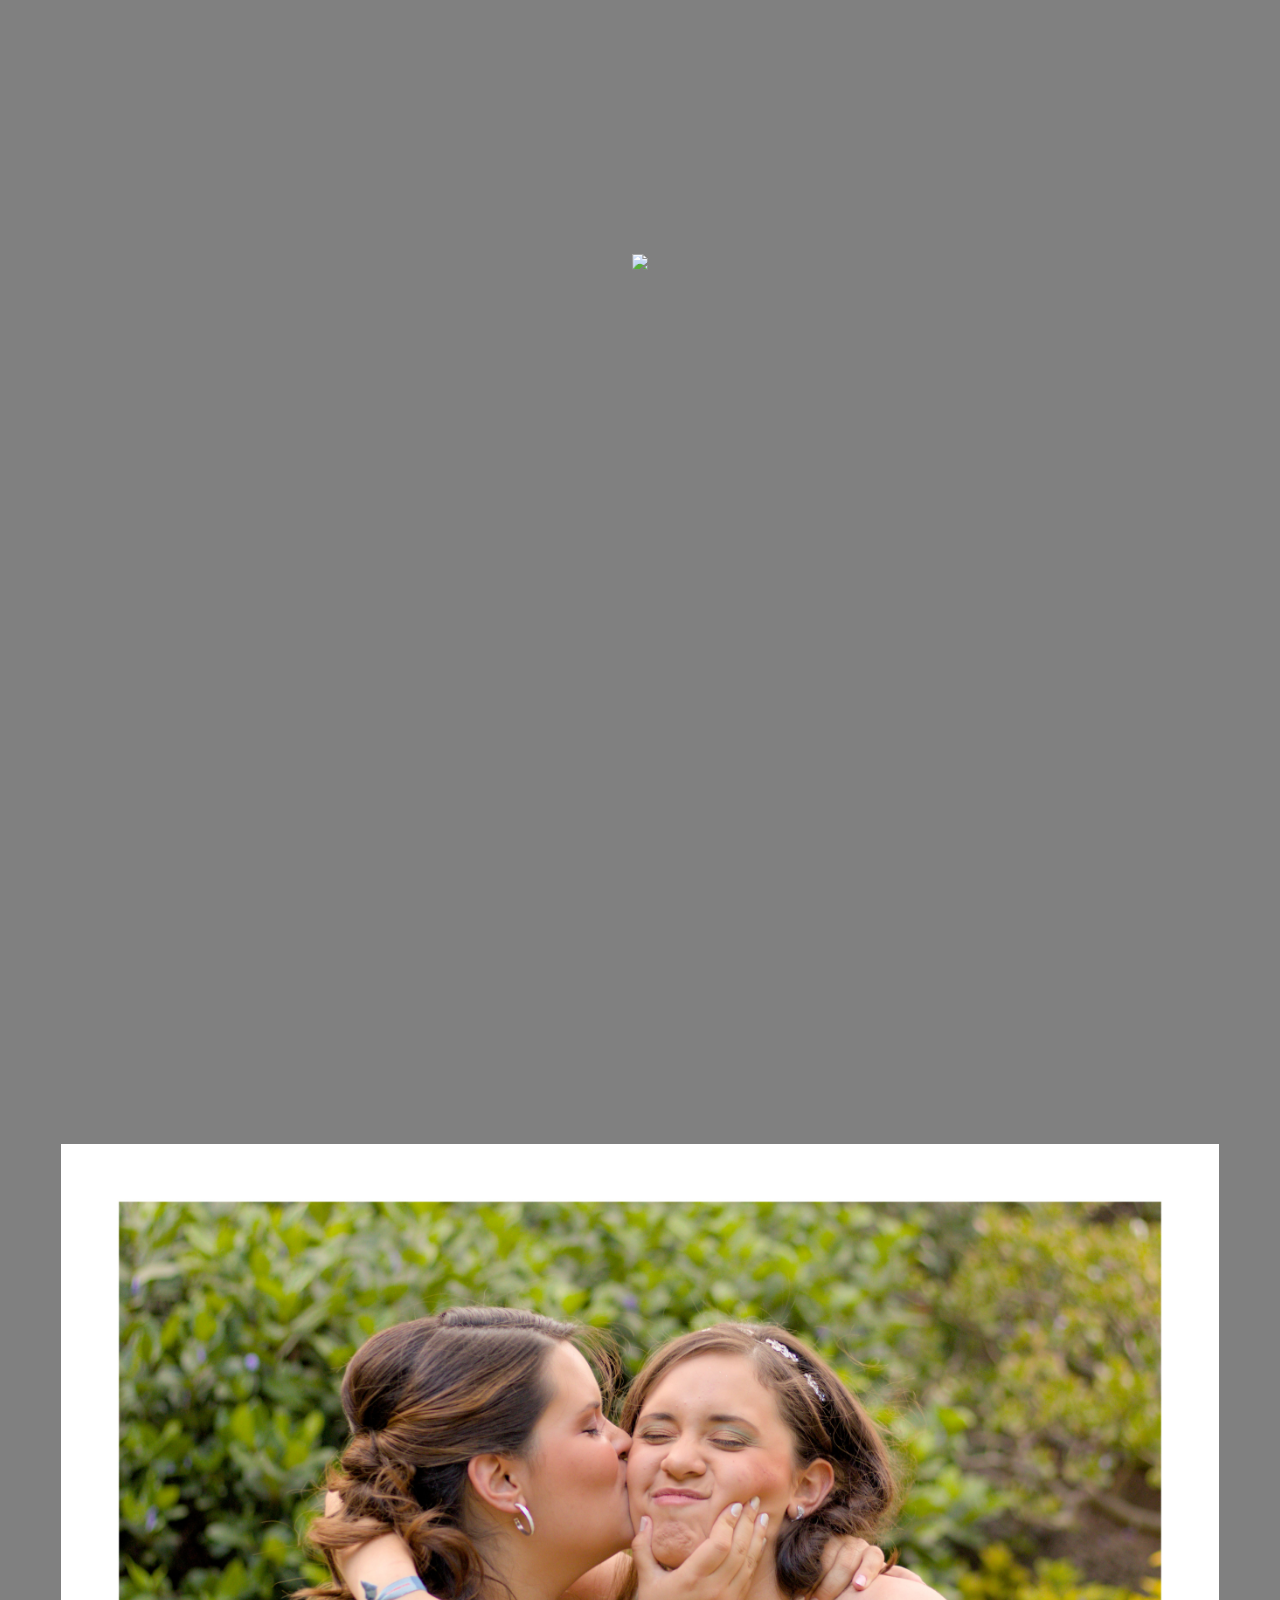
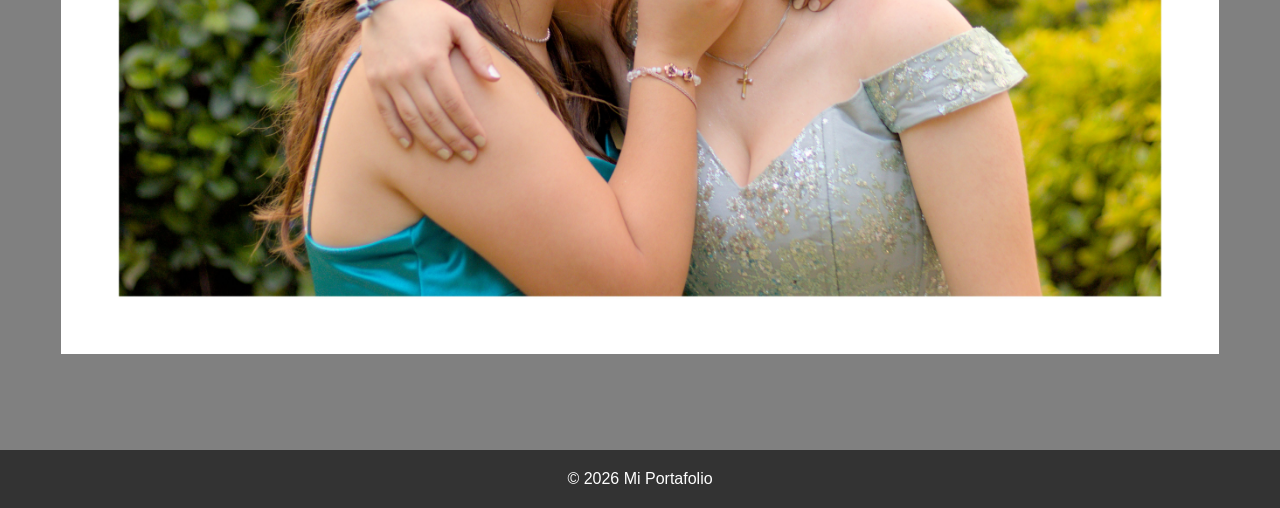
==== commit 8b58291a: "removing missing photo ref" ====
--- a/galeria.html
+++ b/galeria.html
@@ -30,7 +30,6 @@
         <div id="photo-container">
             <img class="photo" id="first_photo" src="imgs/galeria/framed/IMG_8443_01.jpg" oncontextmenu="return false;">
             <img class="photo" src="imgs/galeria/framed/photo_2.jpg" oncontextmenu="return false;">
-            <img class="photo" src="imgs/galeria/framed/IMG_2909_Comp" oncontextmenu="return false;">
             <img class="photo" src="imgs/galeria/framed/photo_3.jpg" oncontextmenu="return false;">
             <img class="photo" src="imgs/galeria/framed/photo_12.jpg" oncontextmenu="return false;">
             <img class="photo" src="imgs/galeria/framed/photo_16.jpg" oncontextmenu="return false;">
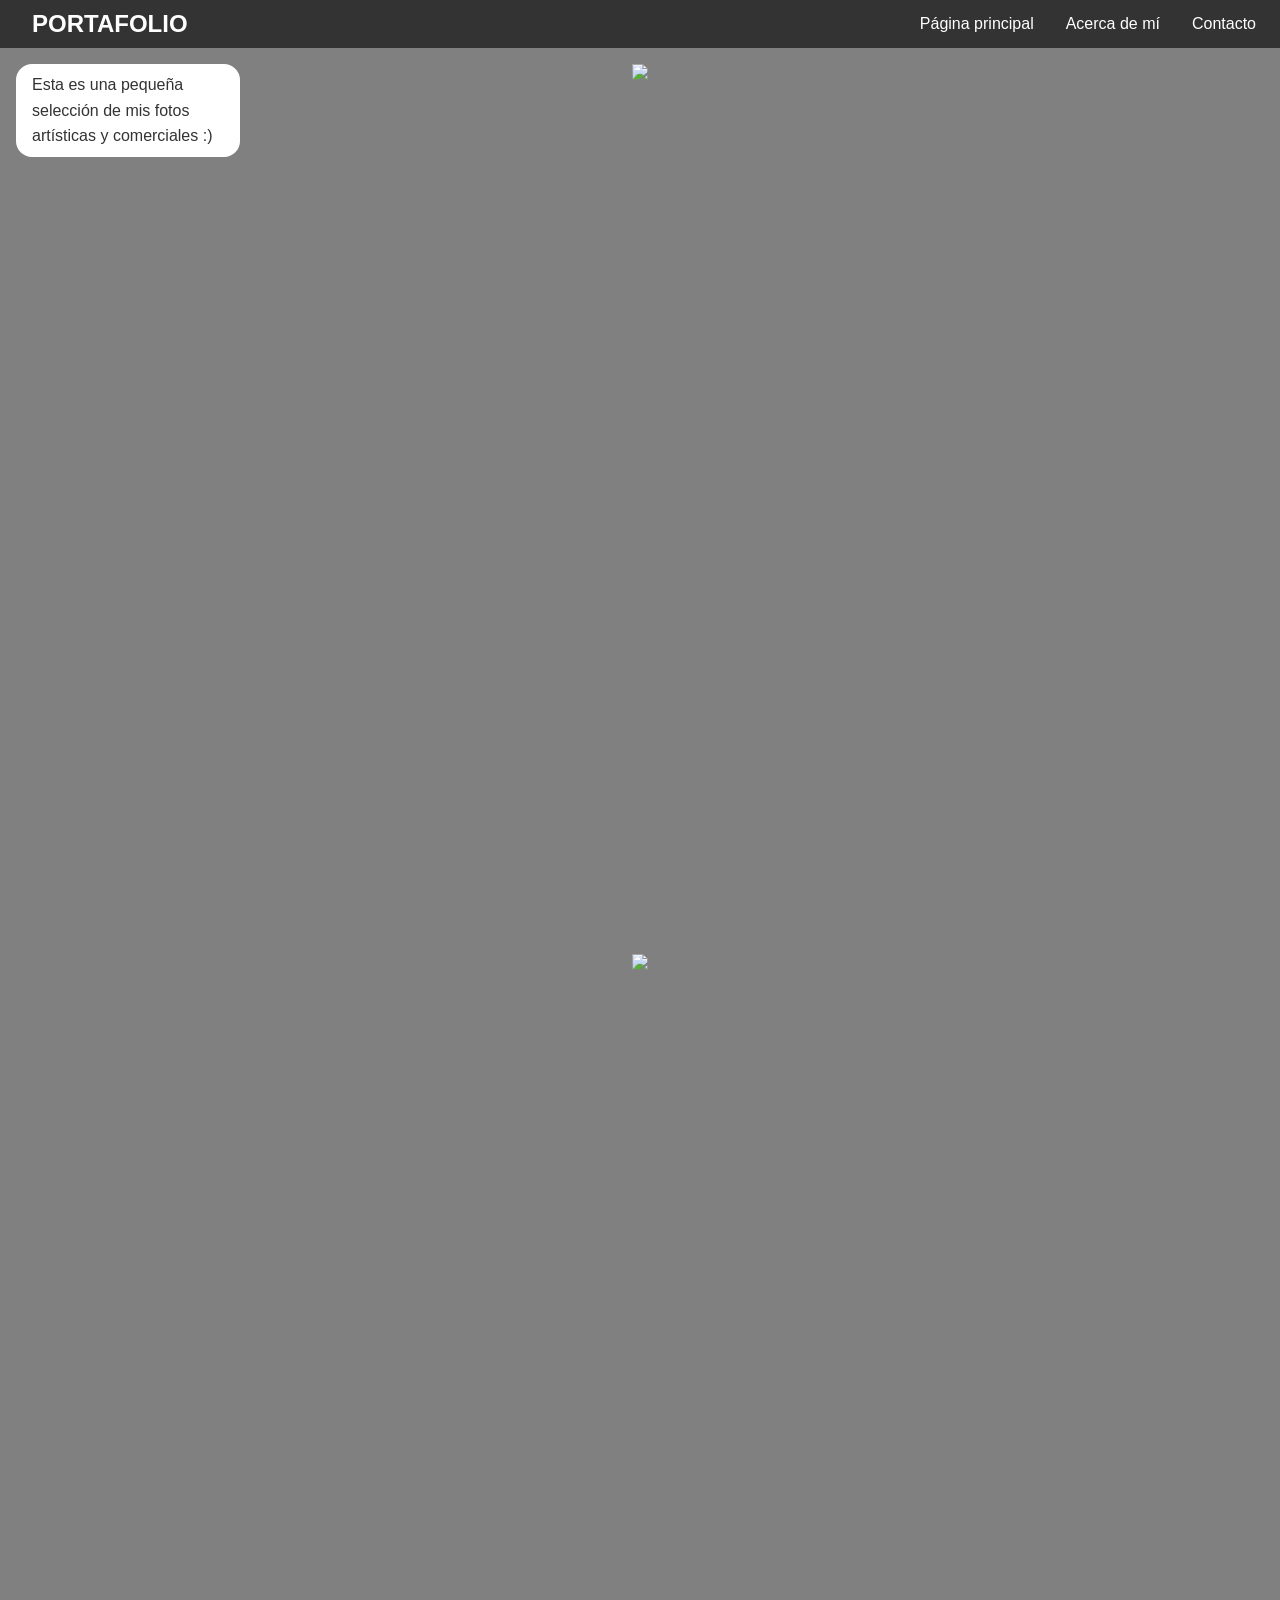
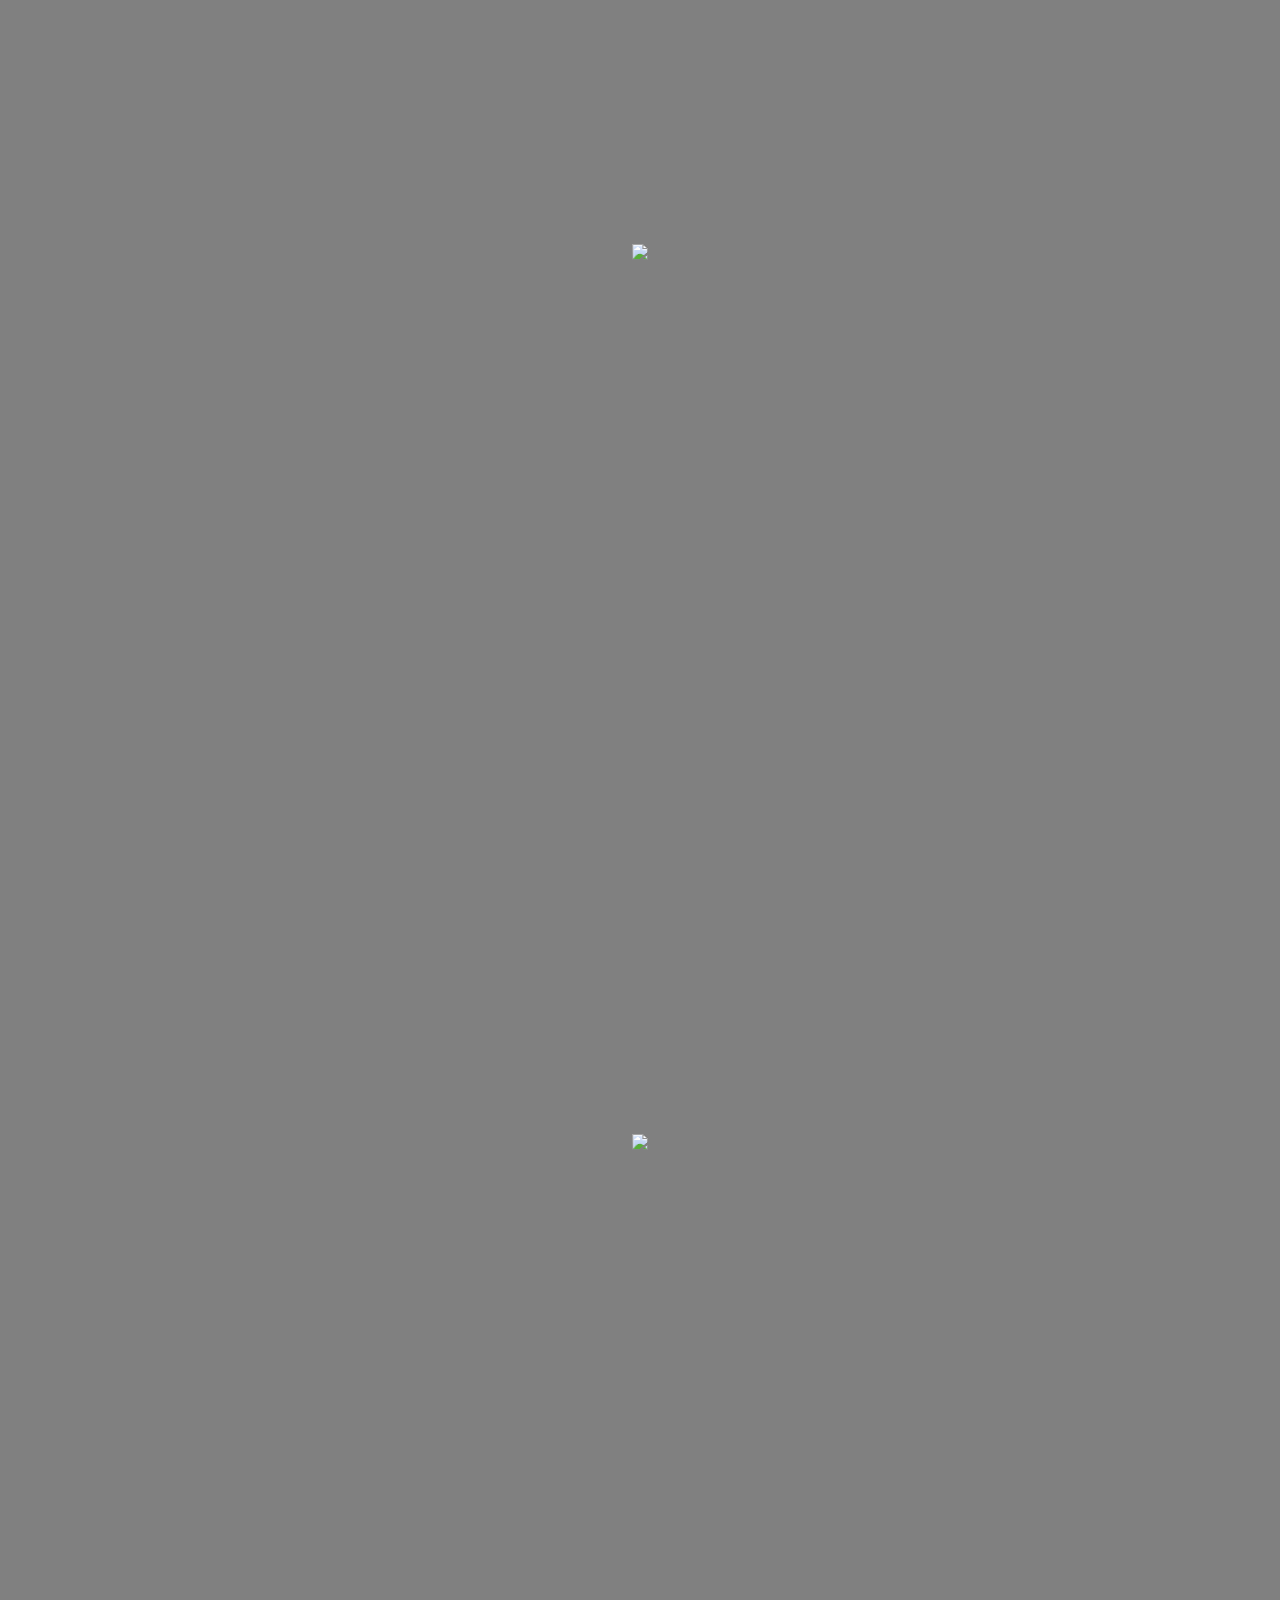
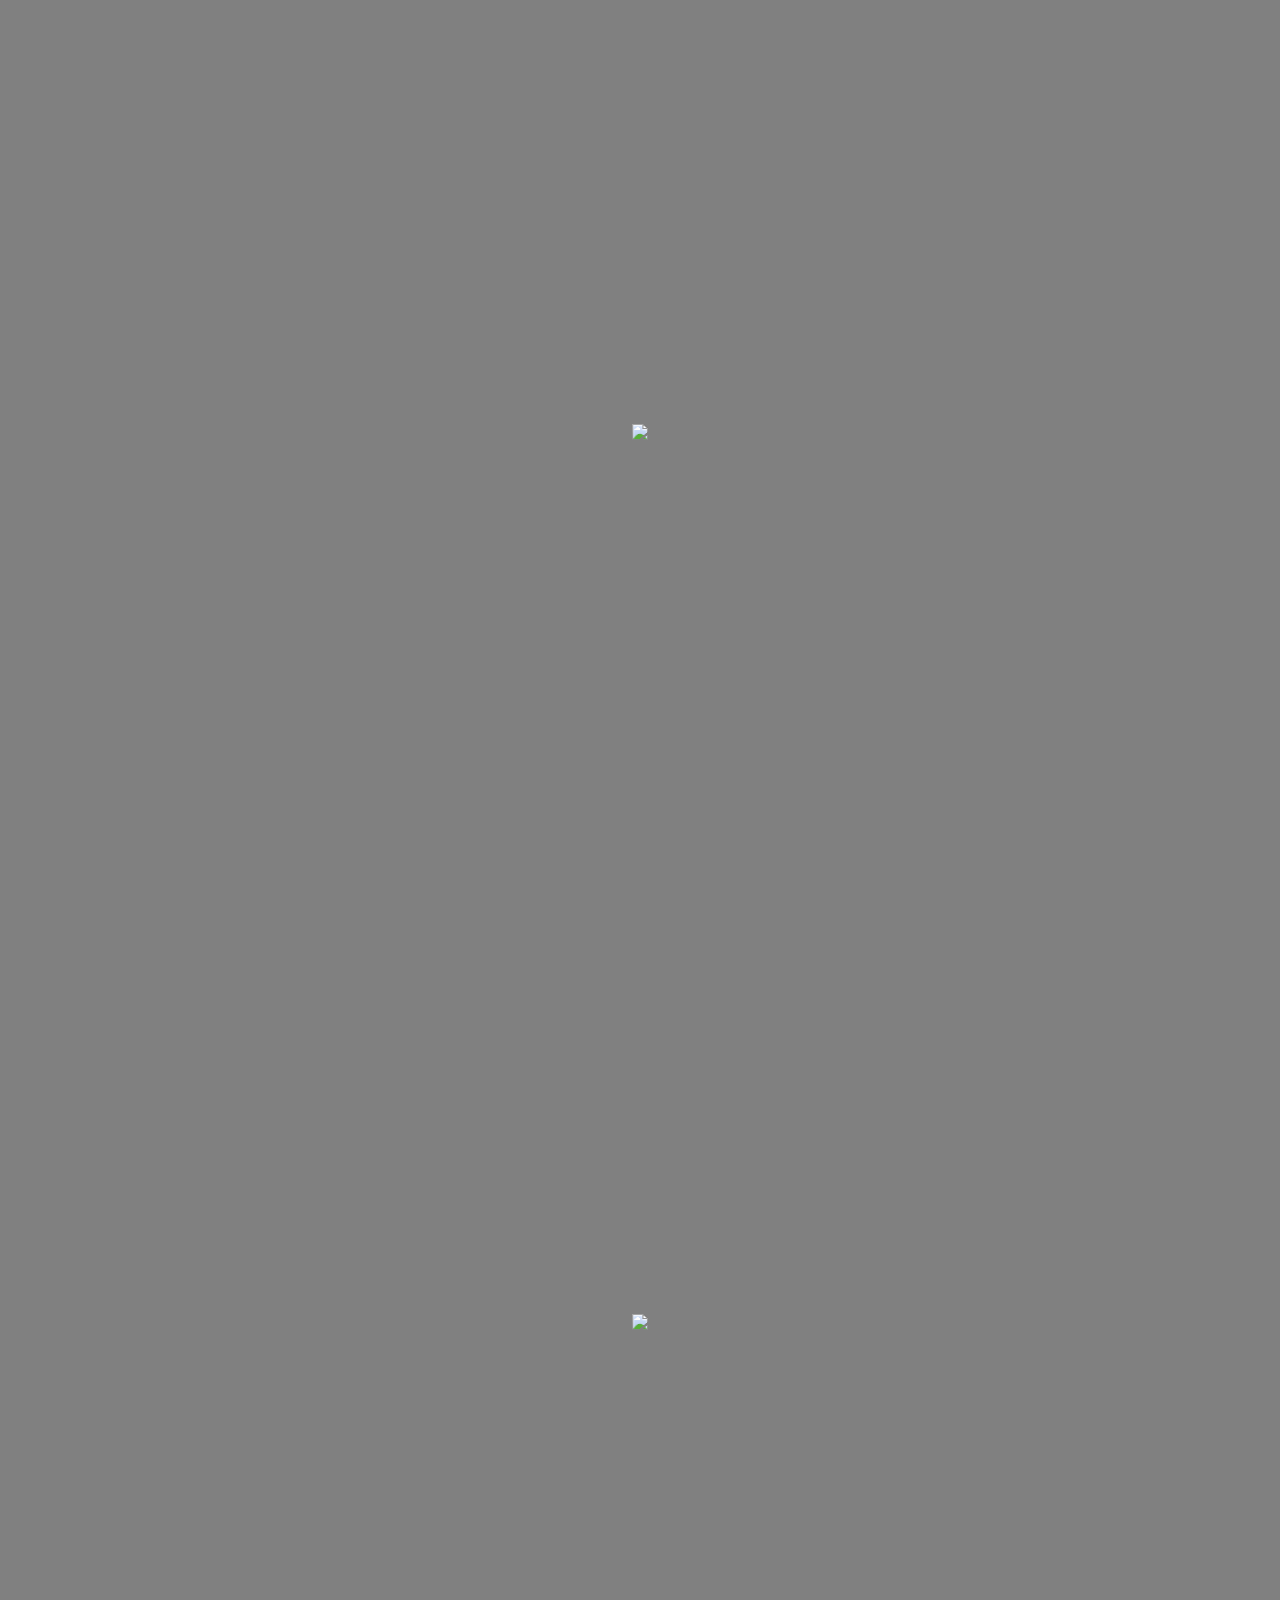
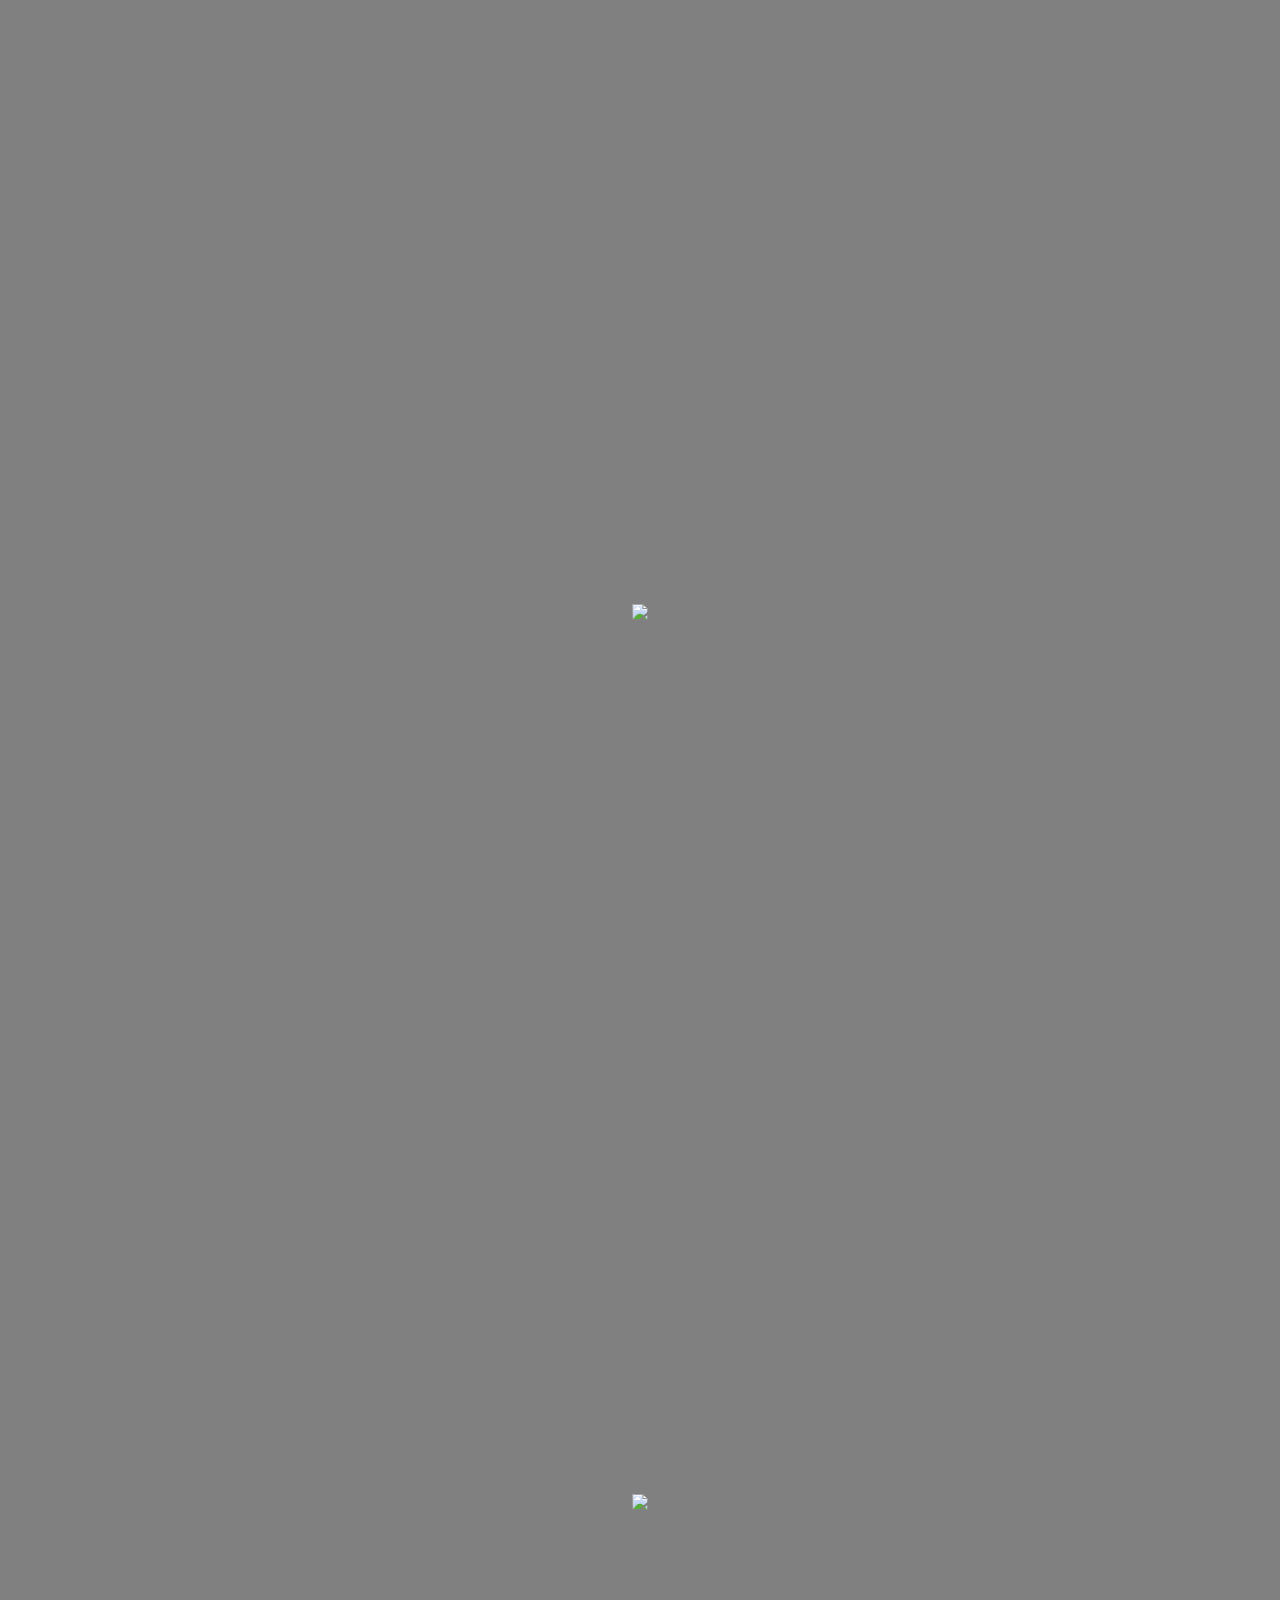
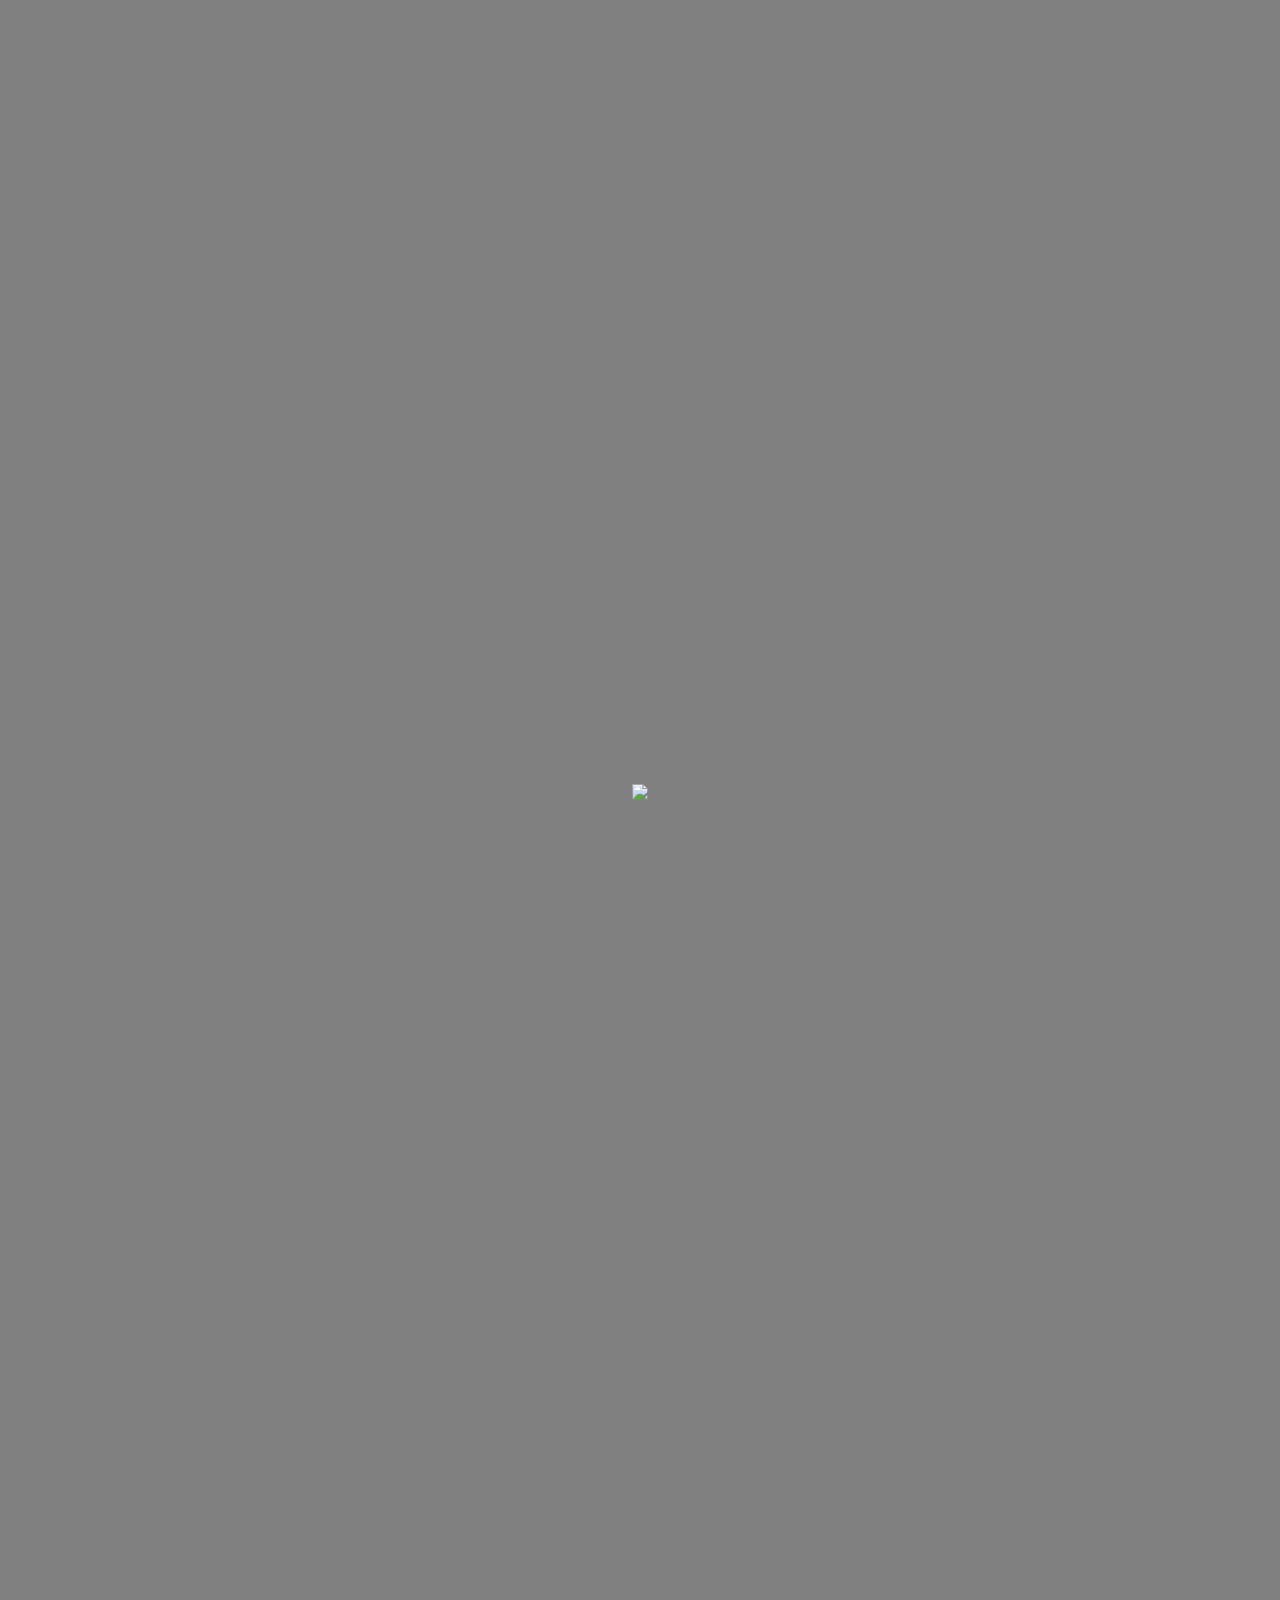
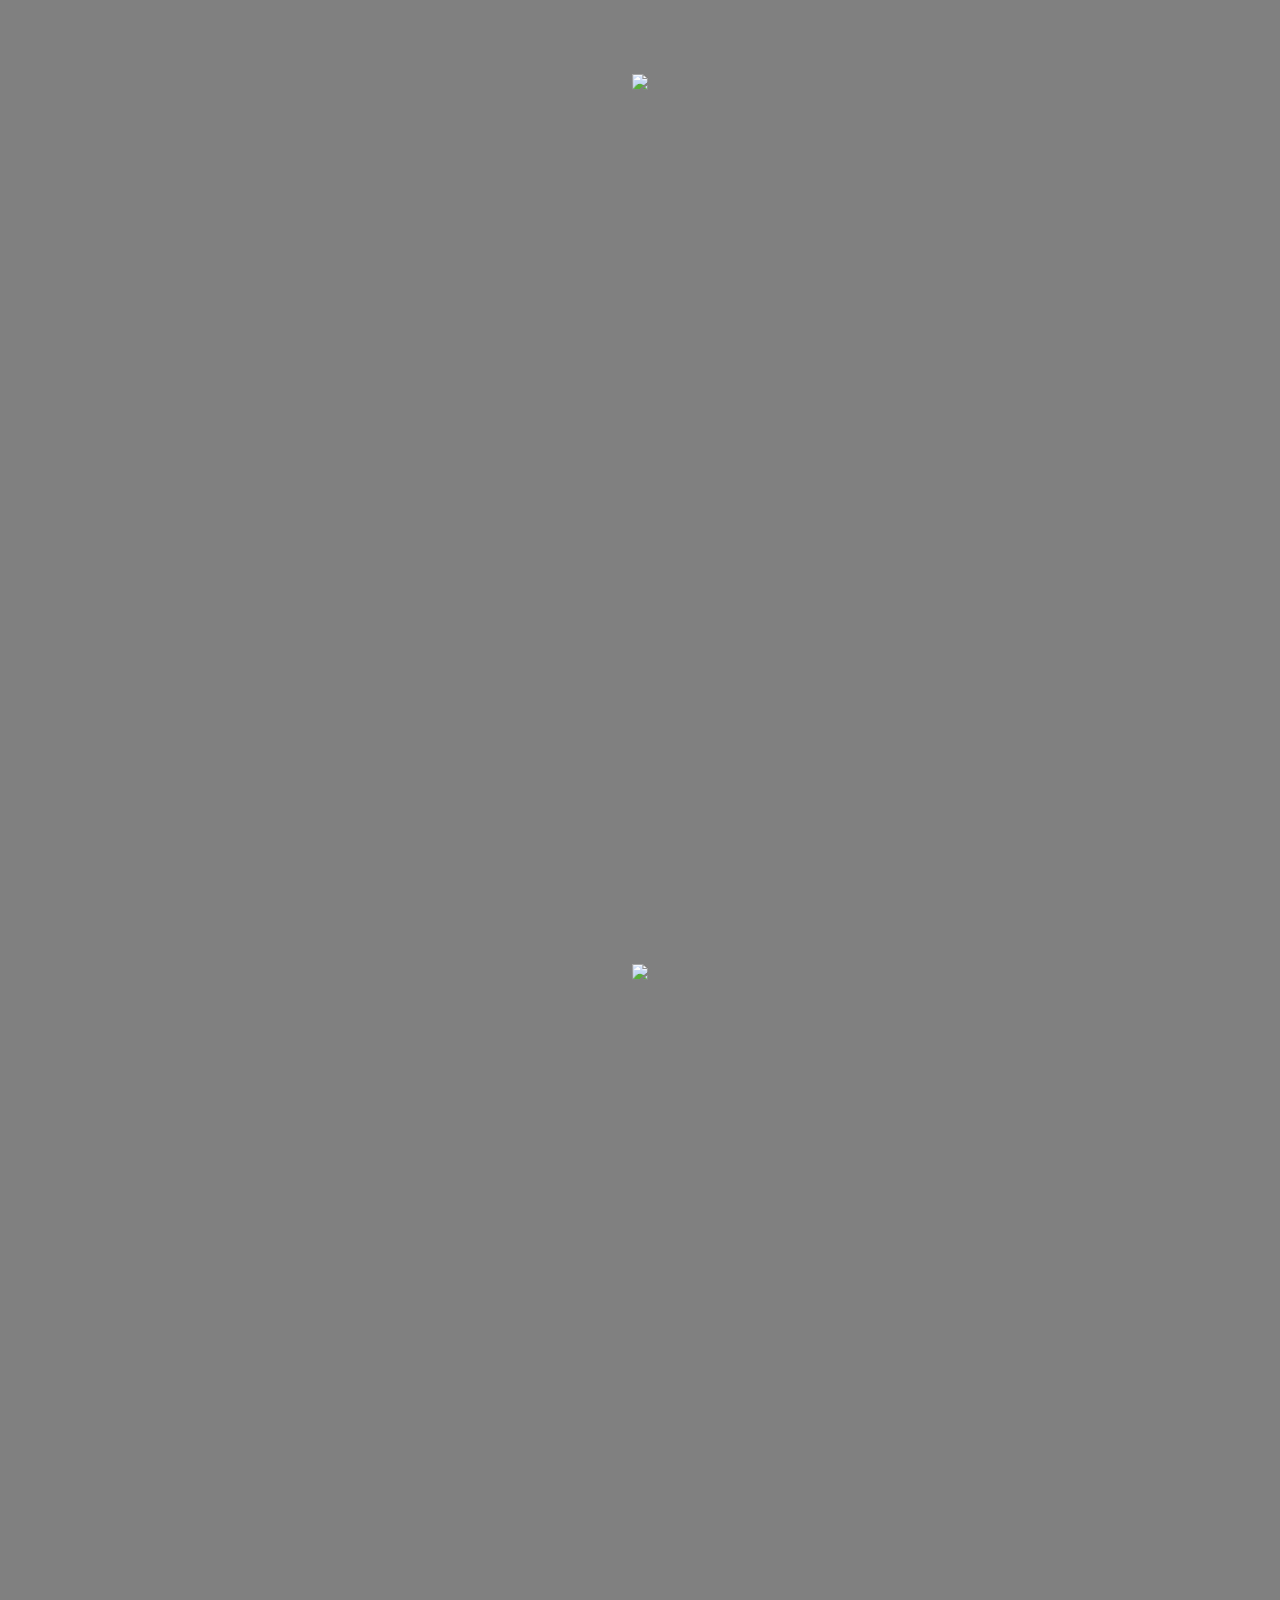
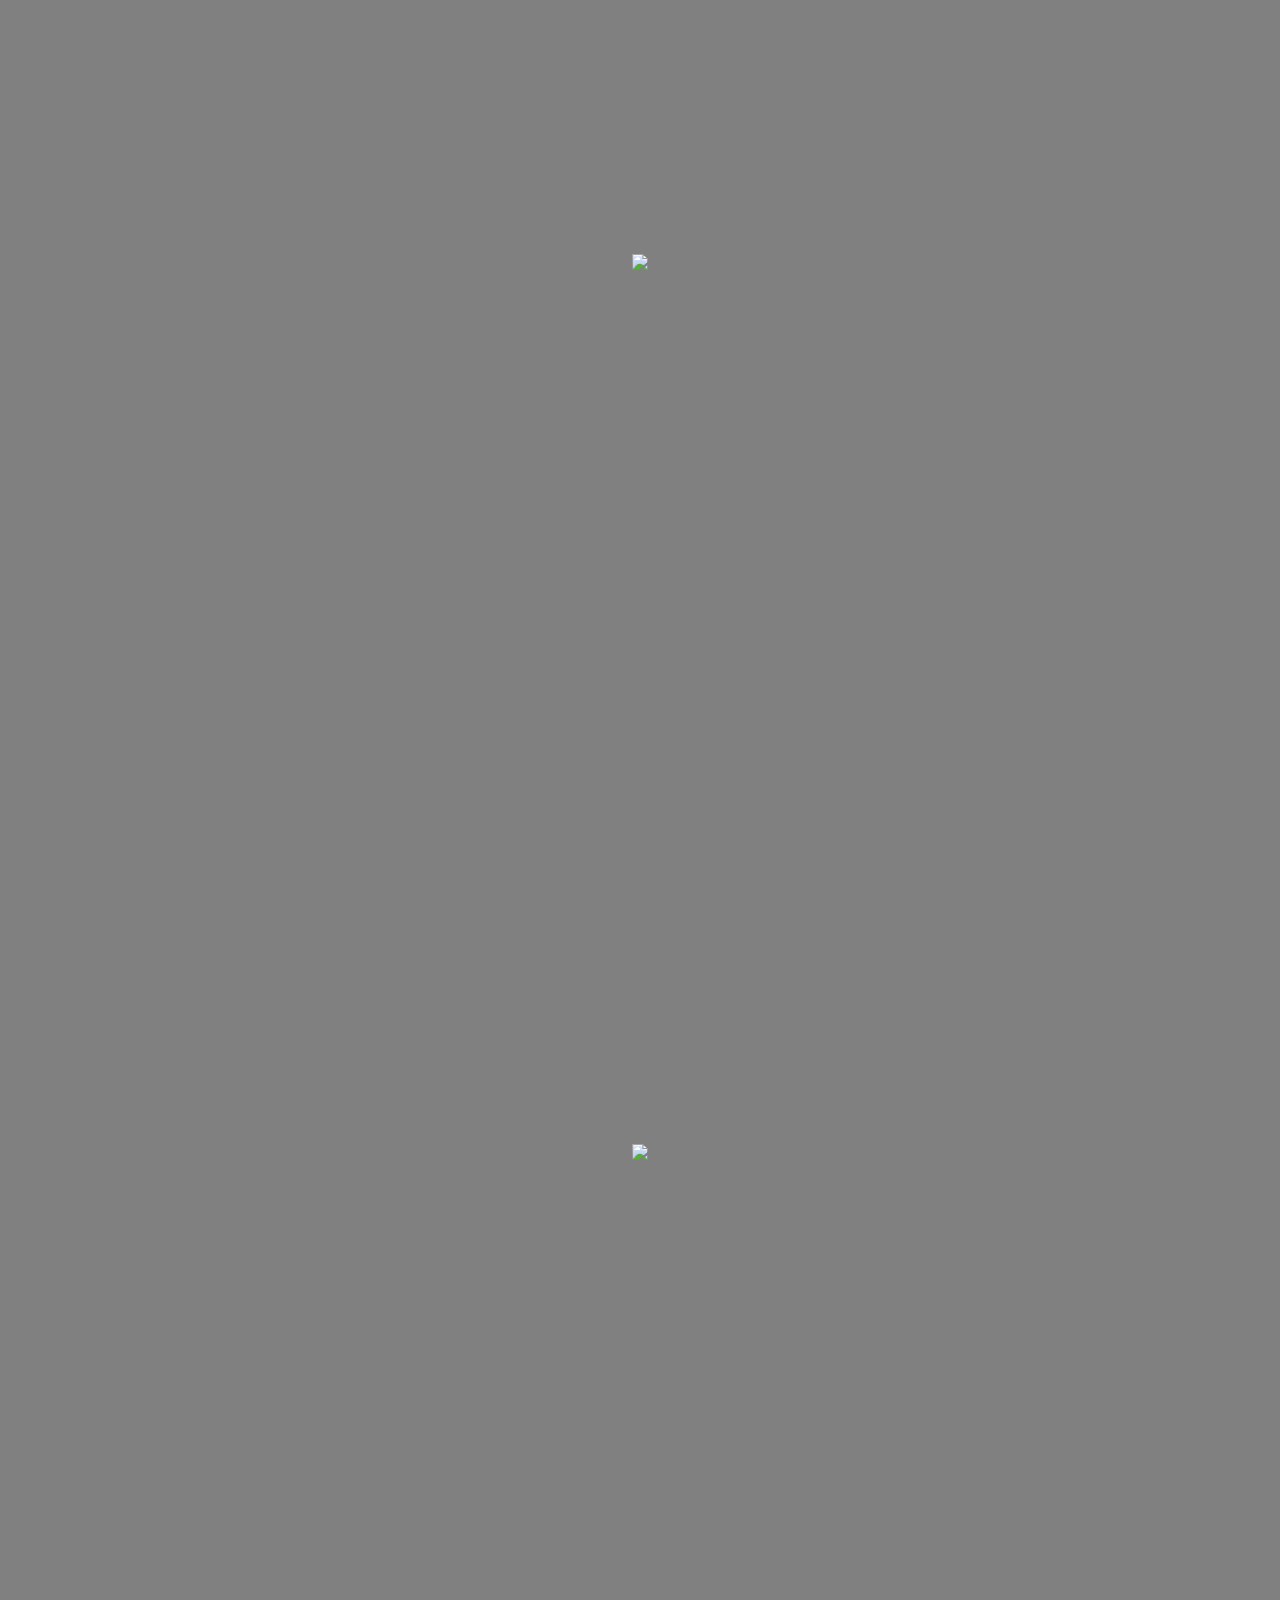
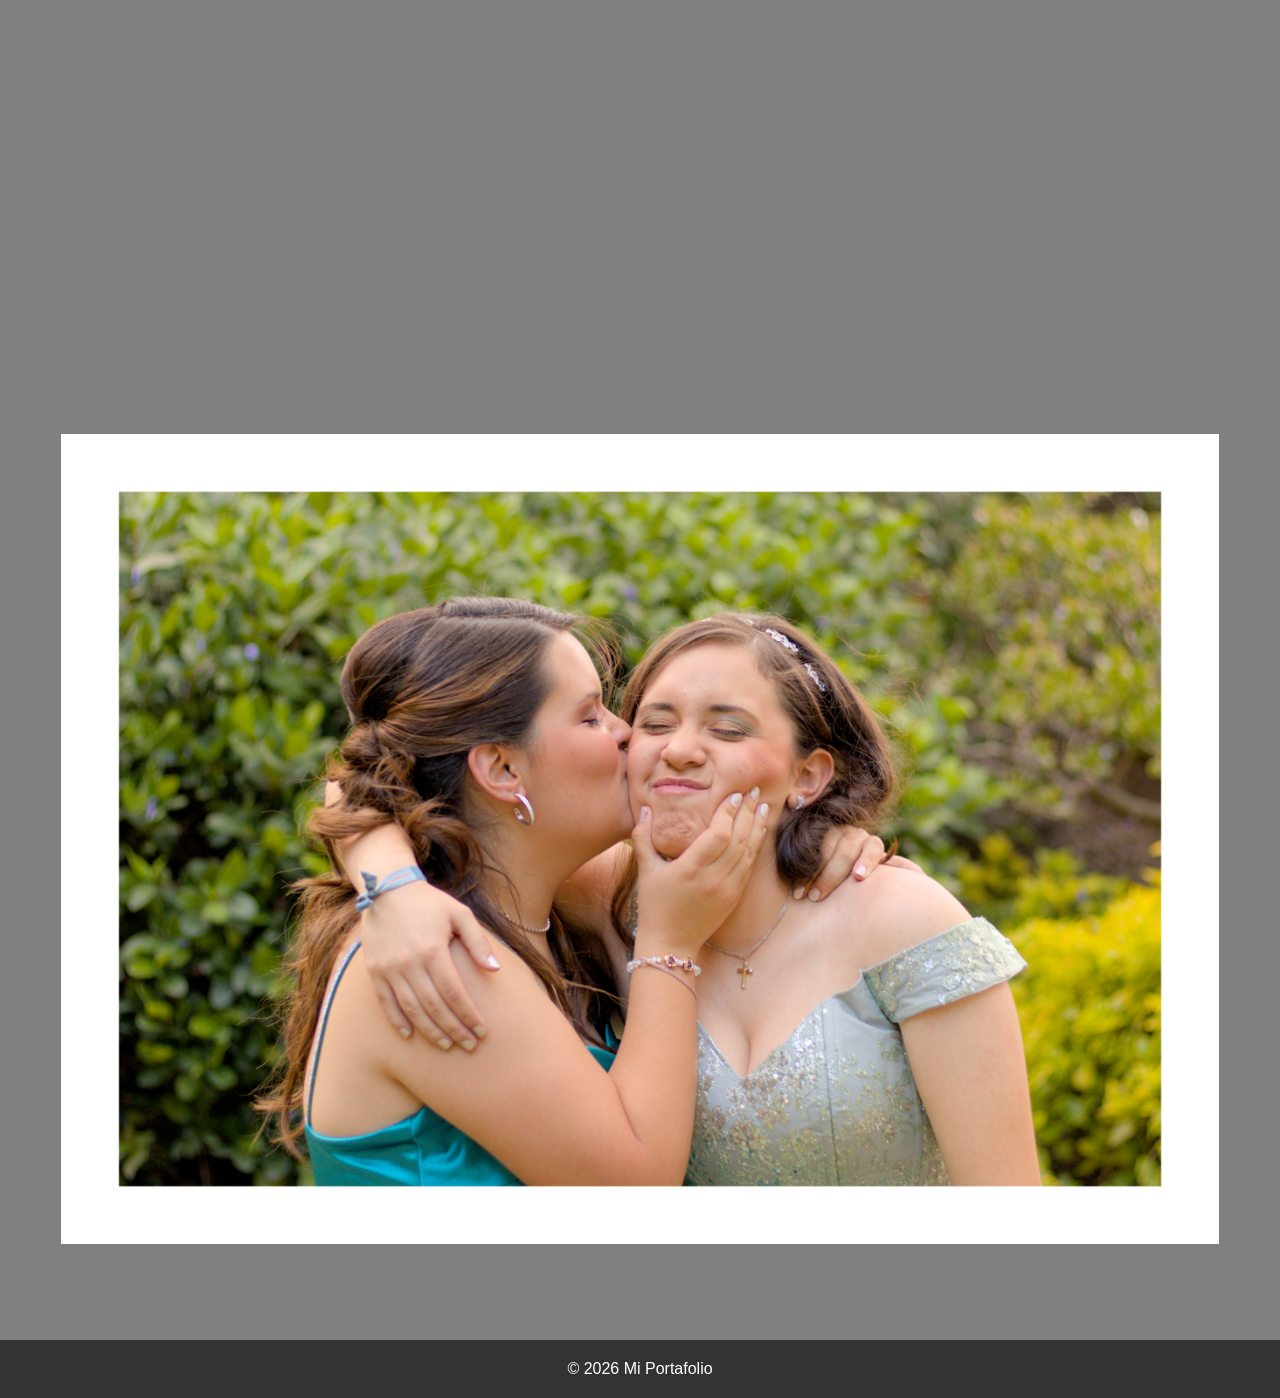
==== commit cb2e10fc: "adding benidorm photo ref" ====
--- a/galeria.html
+++ b/galeria.html
@@ -29,6 +29,7 @@
 
         <div id="photo-container">
             <img class="photo" id="first_photo" src="imgs/galeria/framed/IMG_8443_01.jpg" oncontextmenu="return false;">
+            <img class="photo" src="imgs/galeria/framed/IMG_2909_Comp" oncontextmenu="return false;">
             <img class="photo" src="imgs/galeria/framed/photo_2.jpg" oncontextmenu="return false;">
             <img class="photo" src="imgs/galeria/framed/photo_3.jpg" oncontextmenu="return false;">
             <img class="photo" src="imgs/galeria/framed/photo_12.jpg" oncontextmenu="return false;">
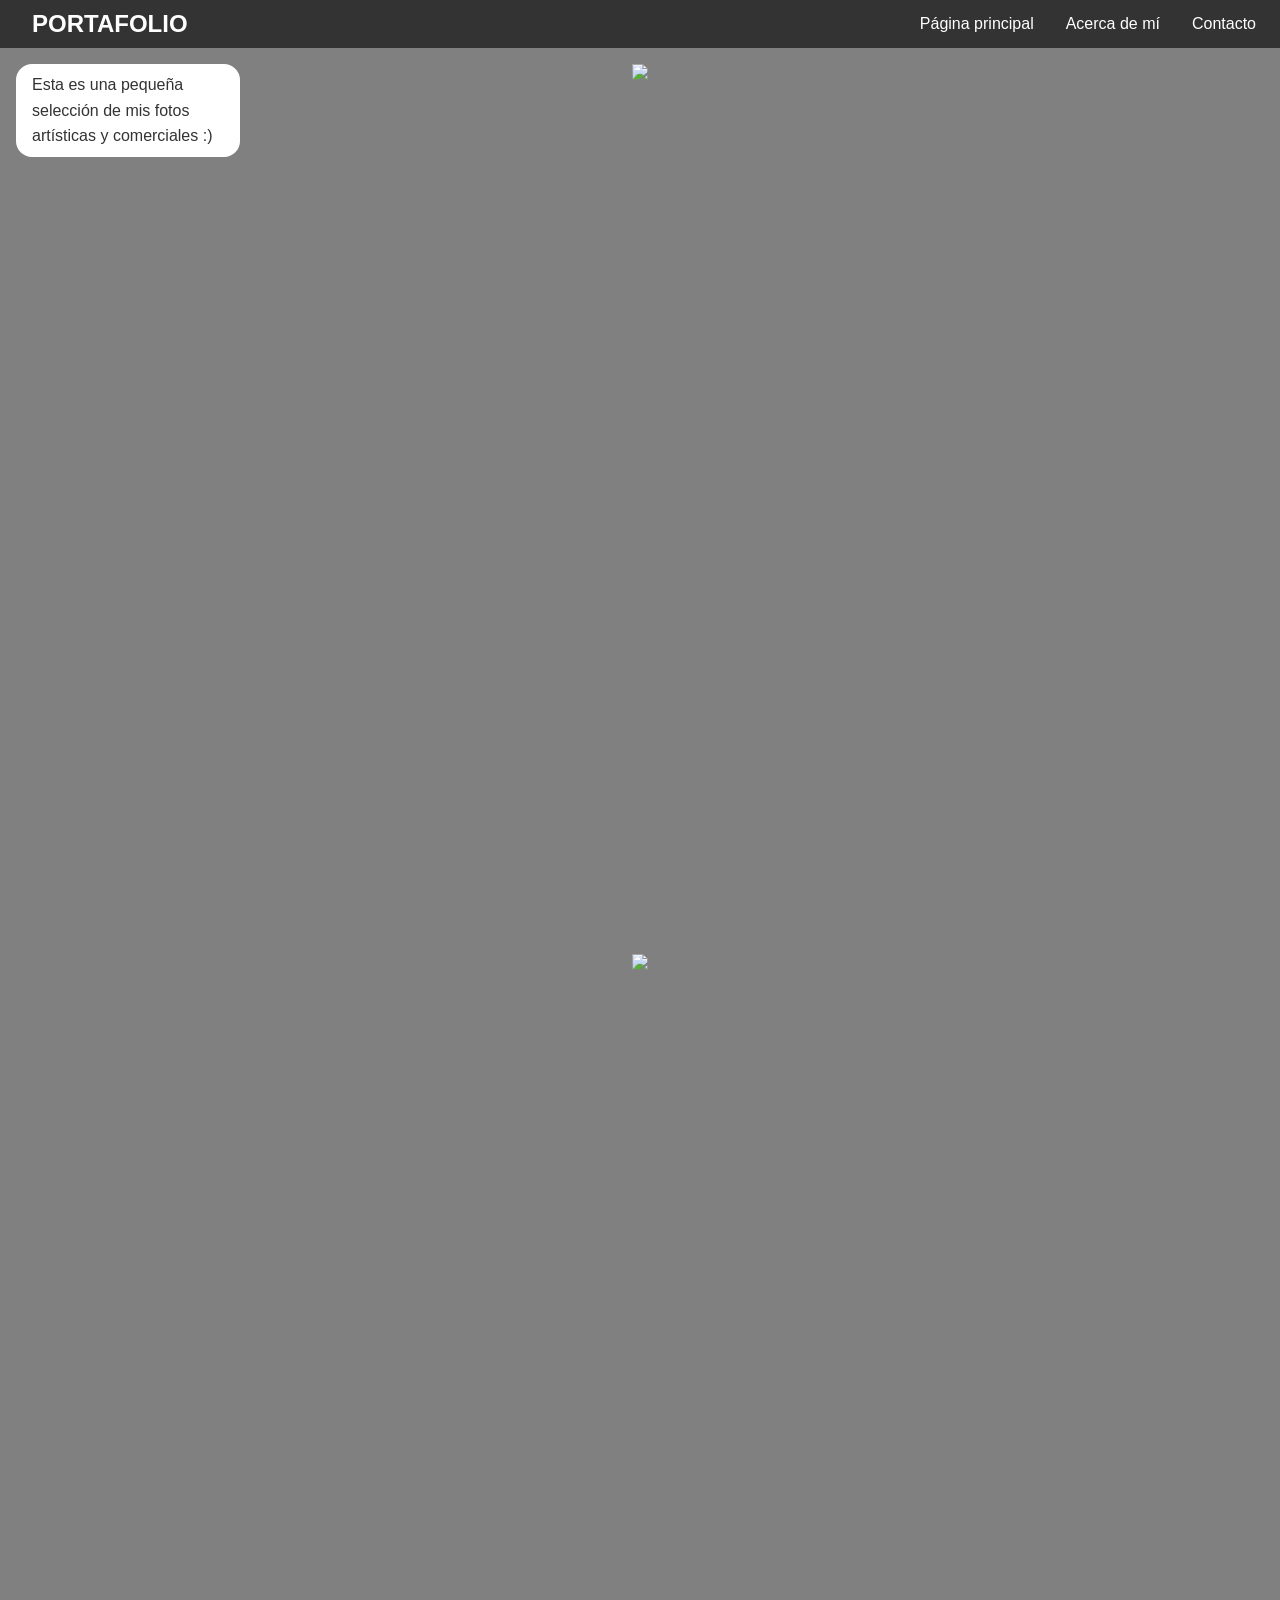
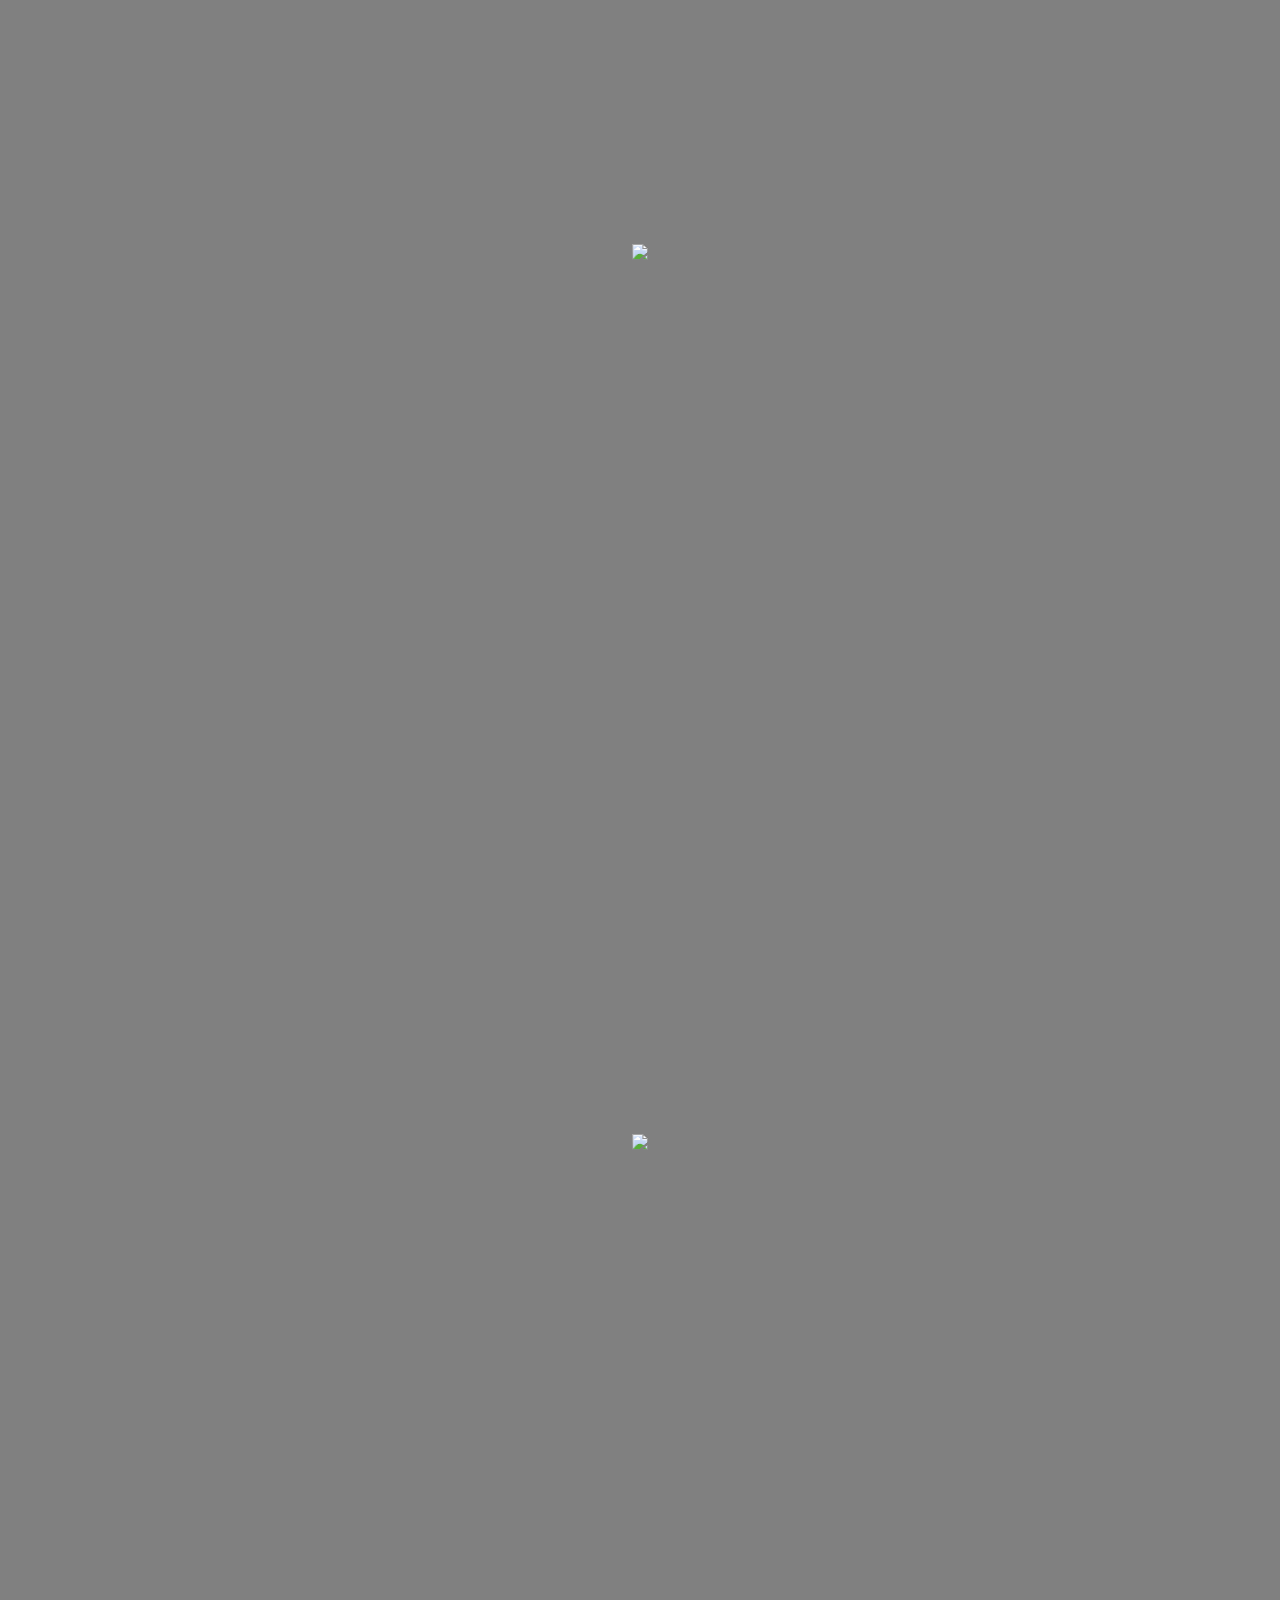
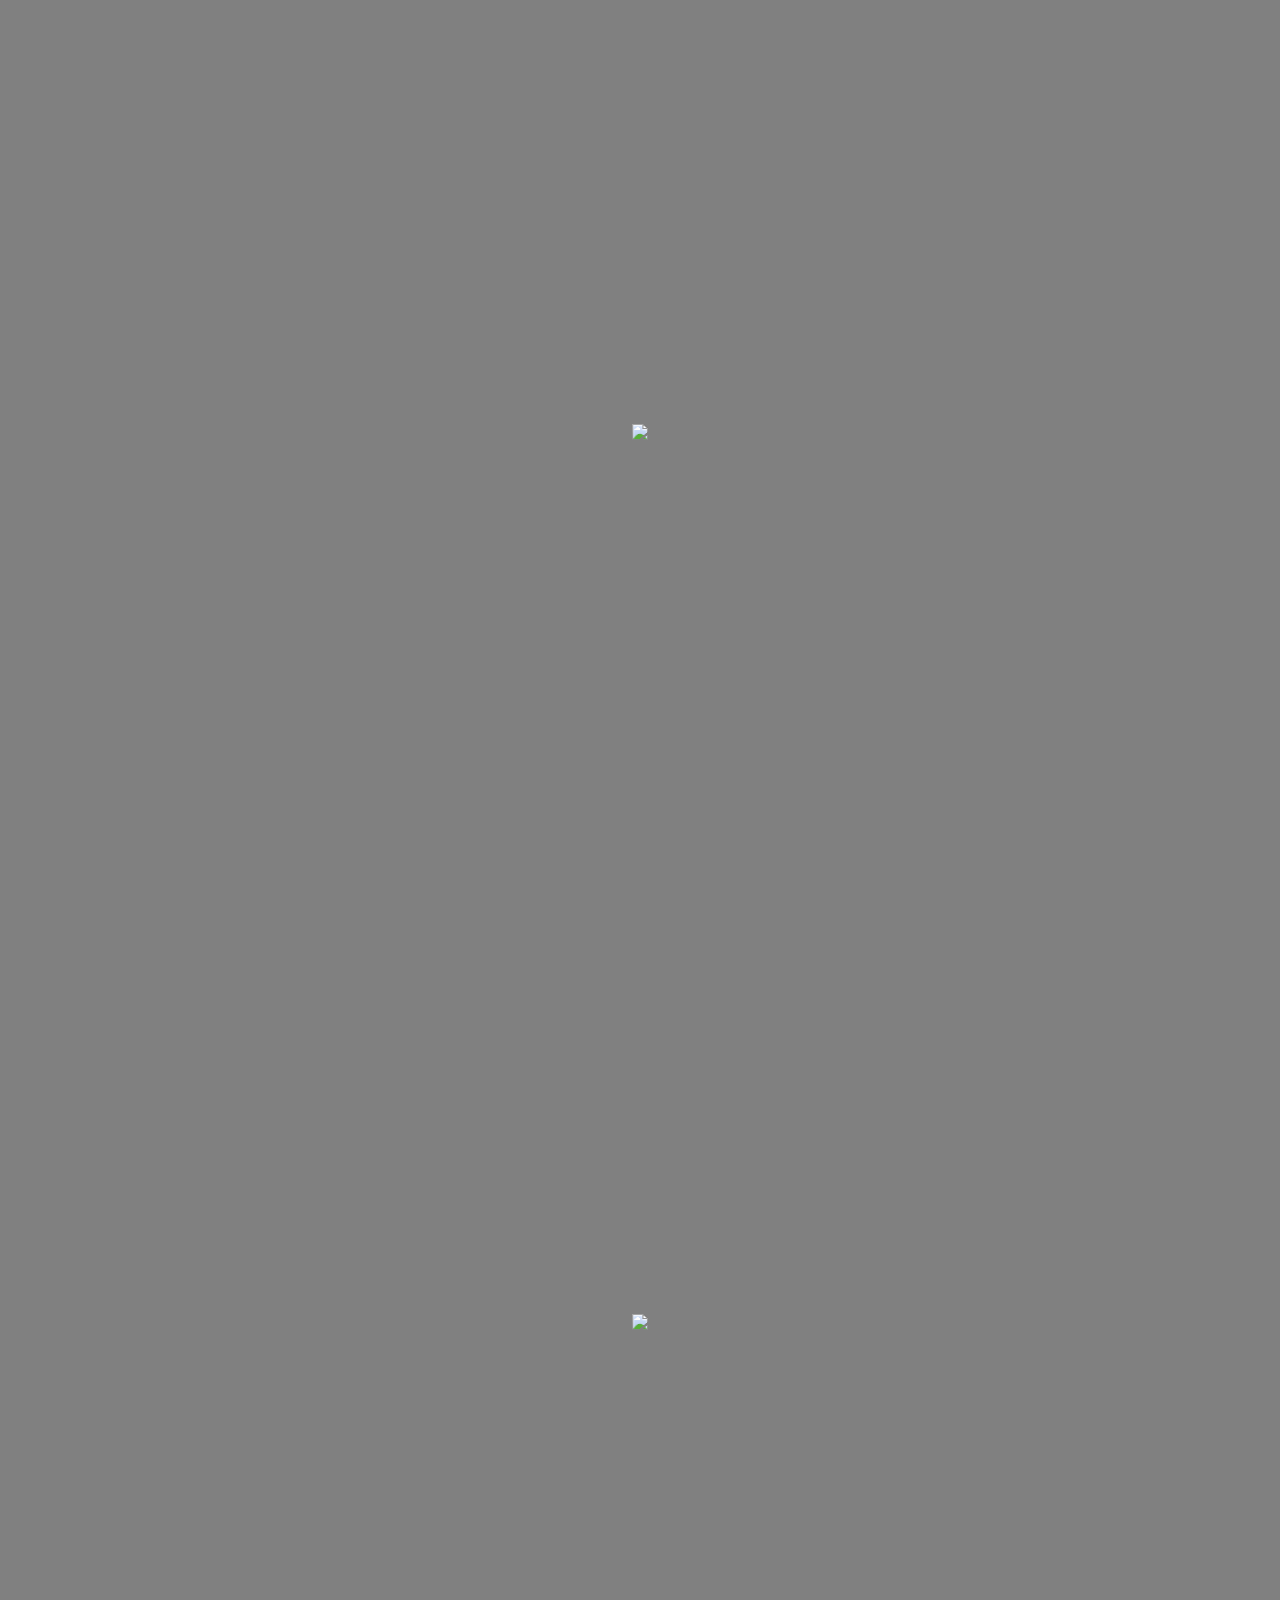
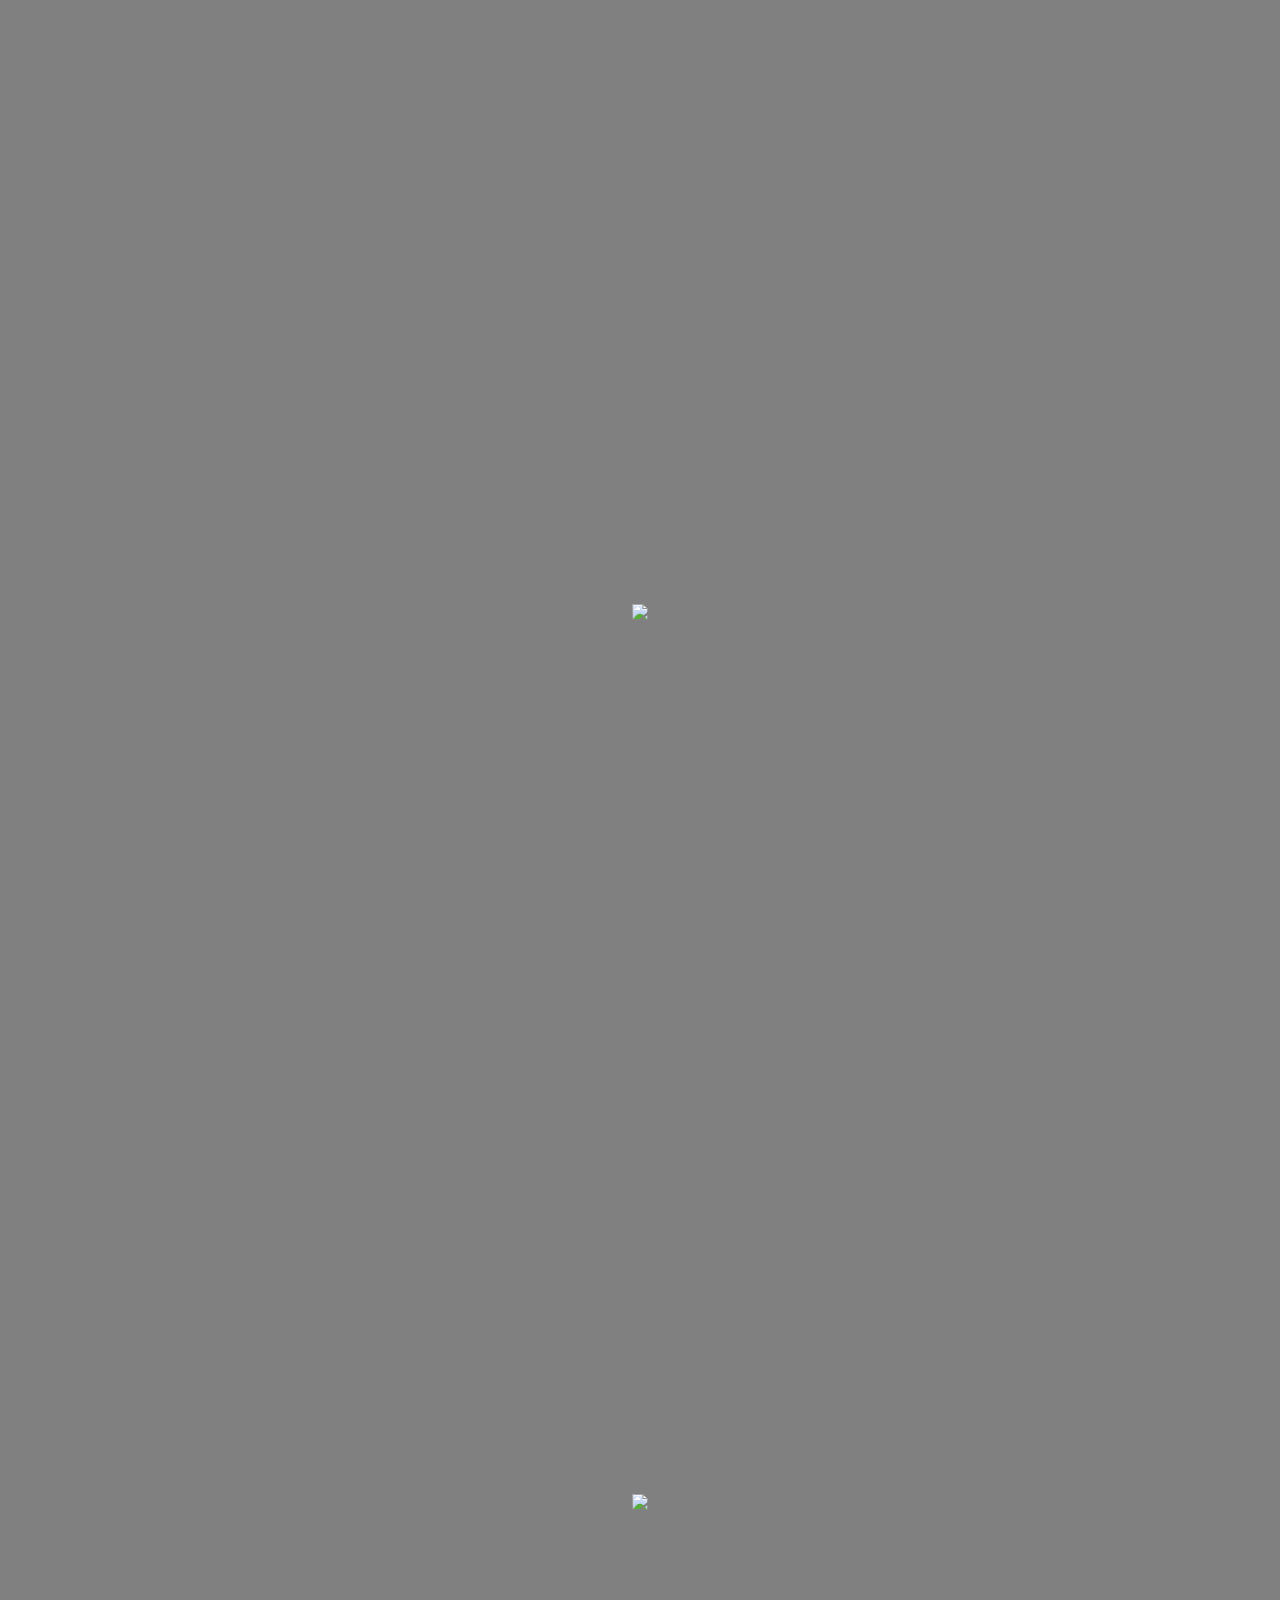
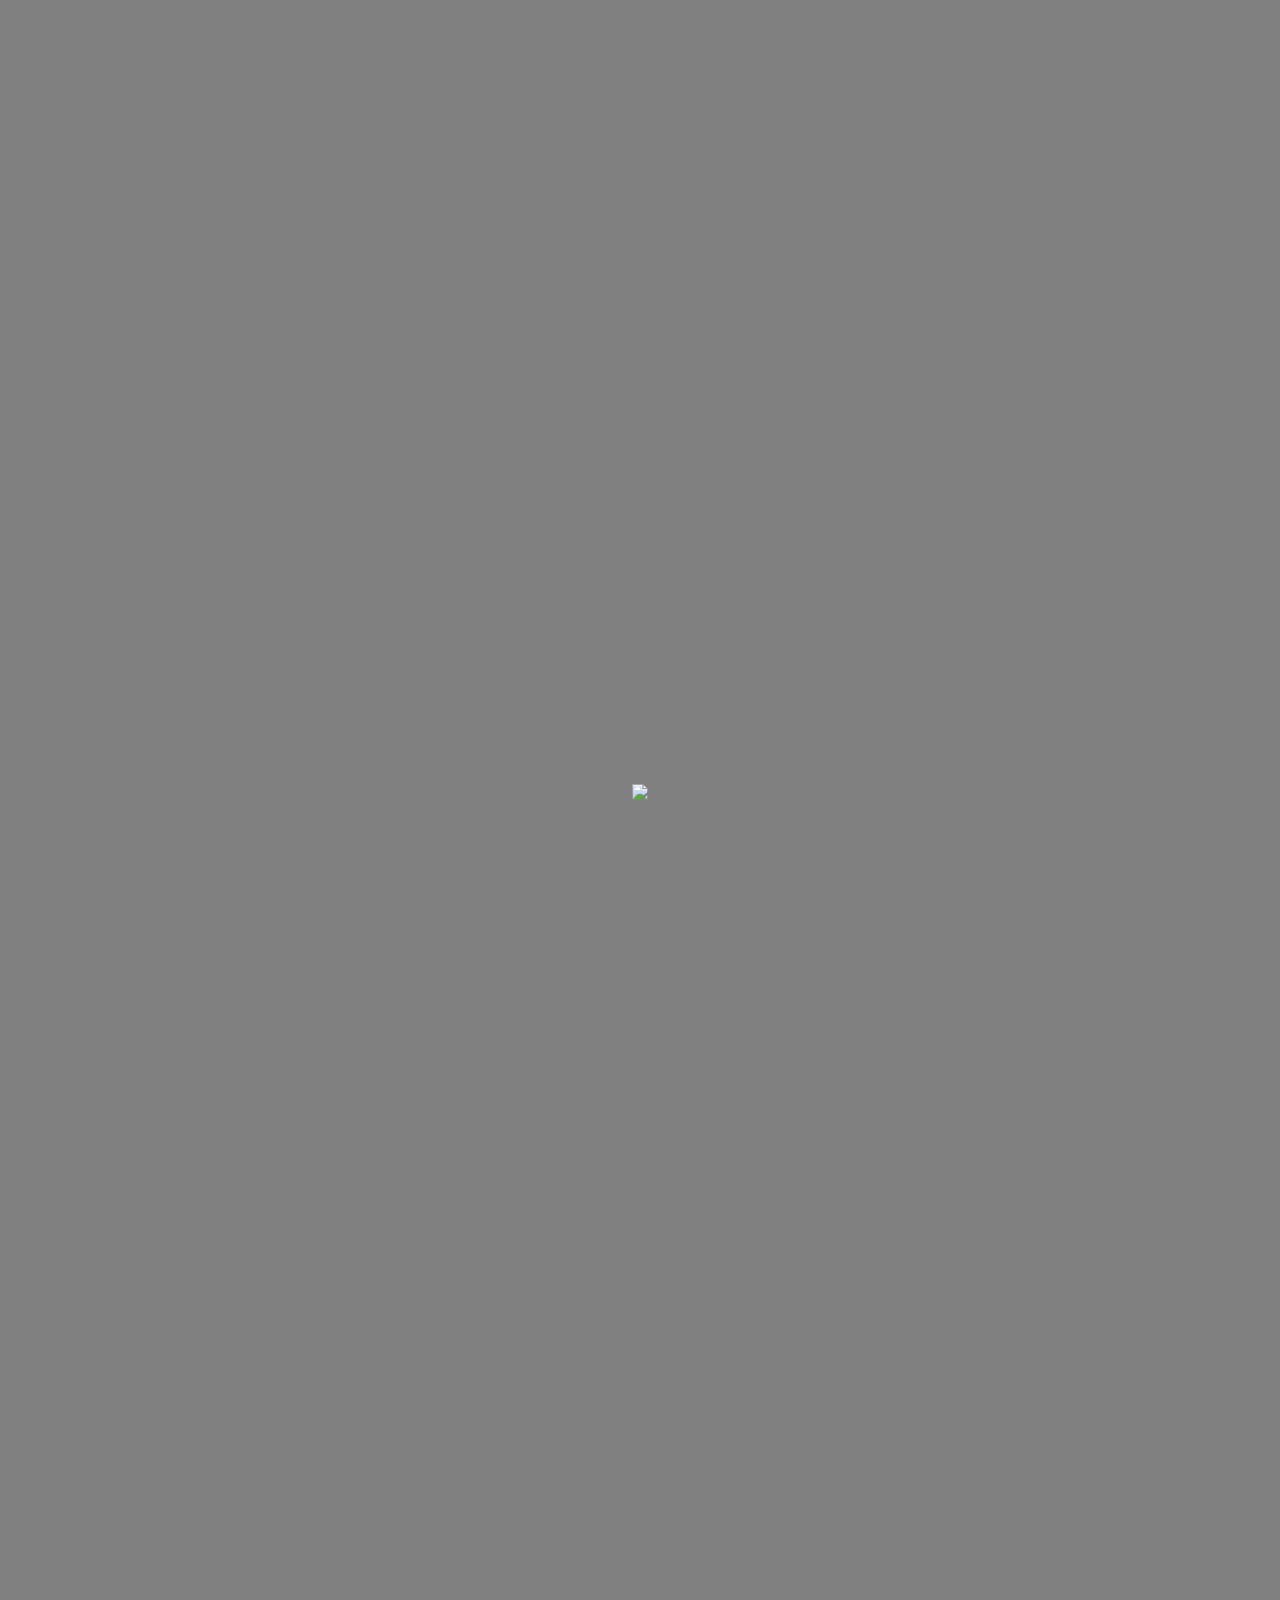
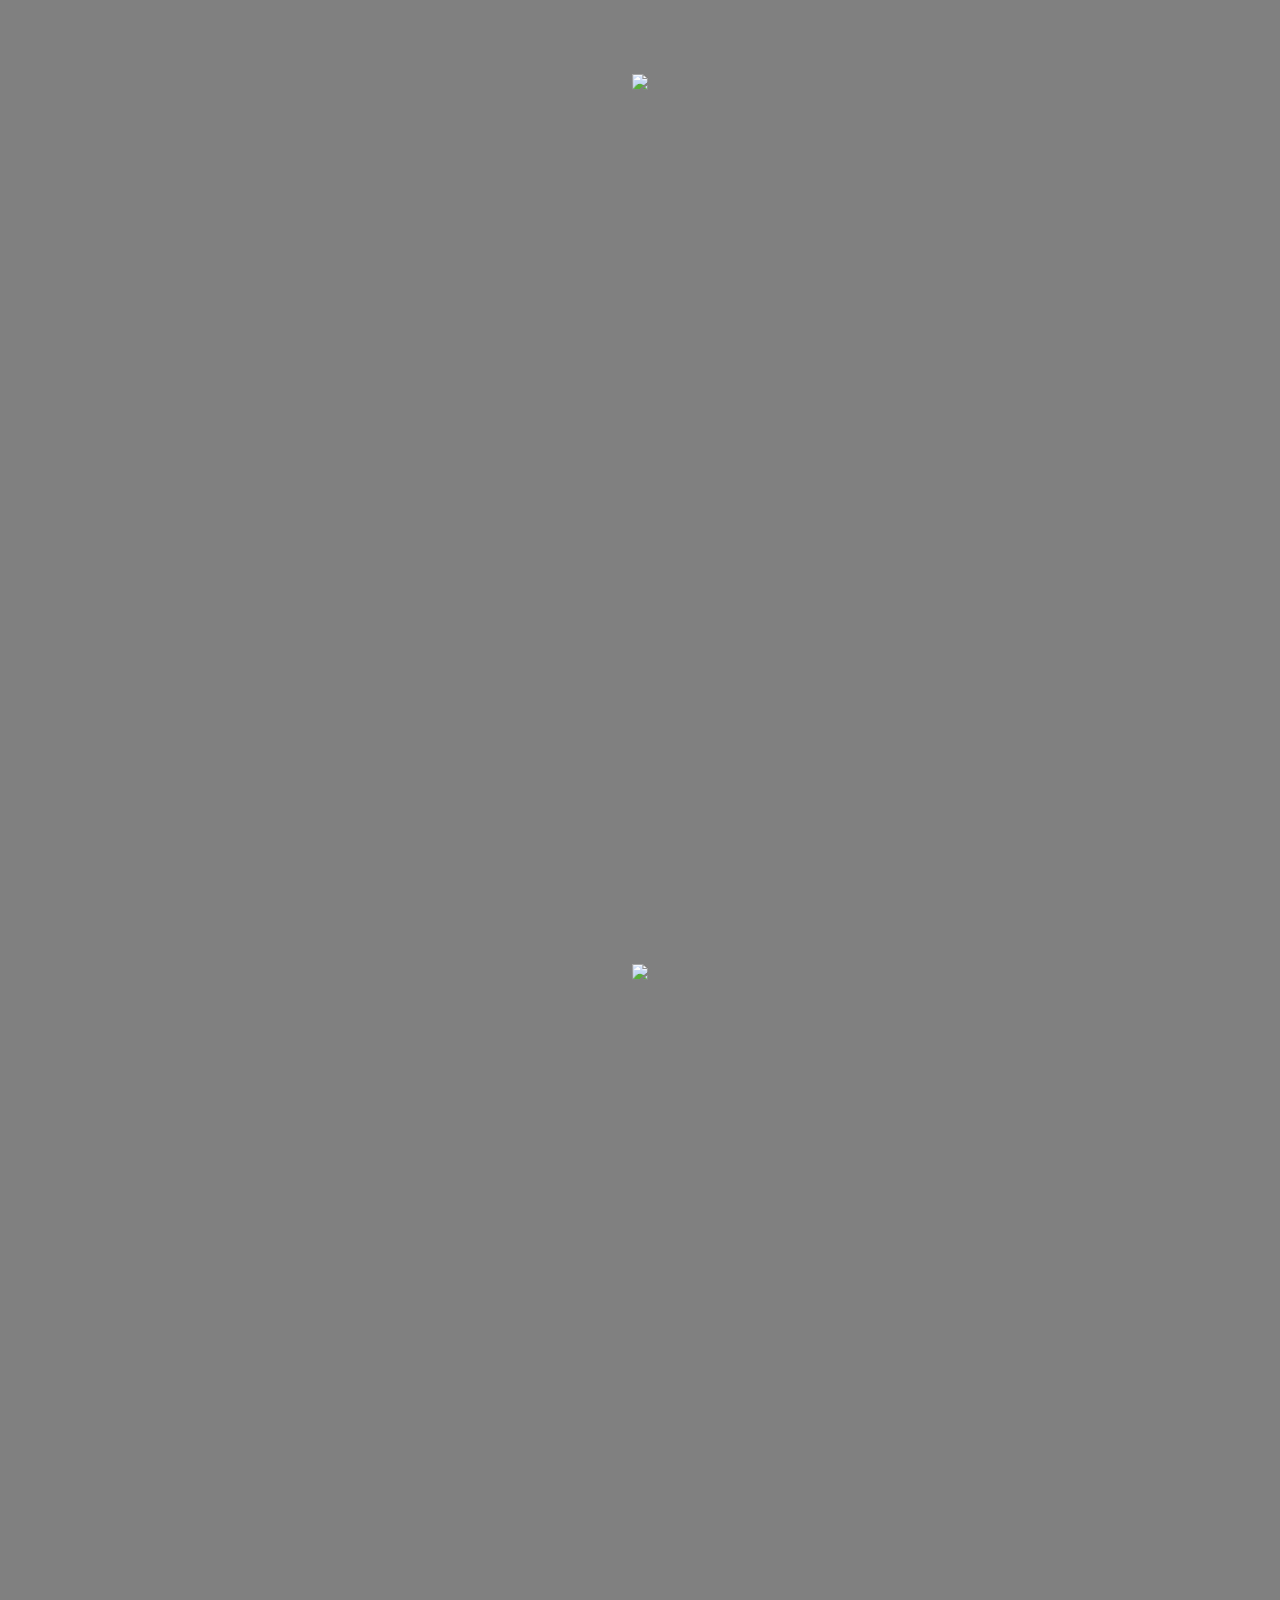
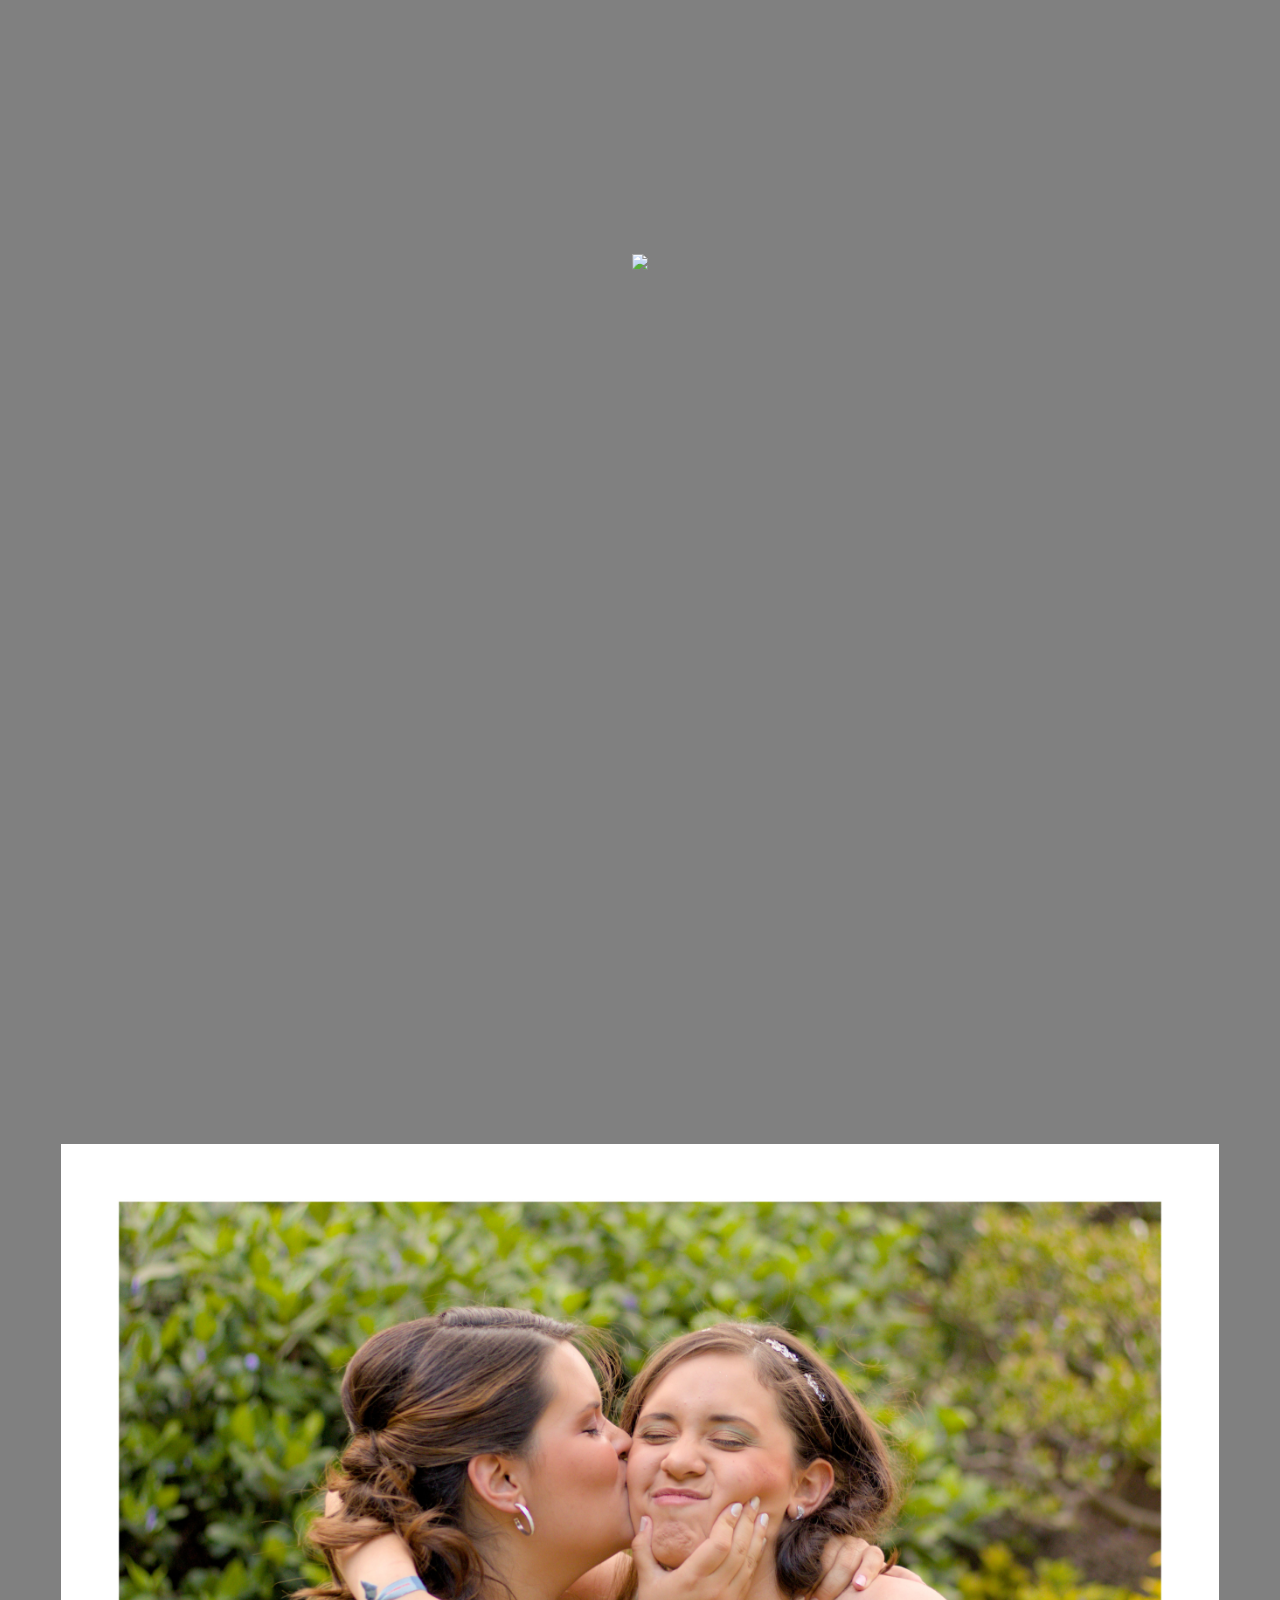
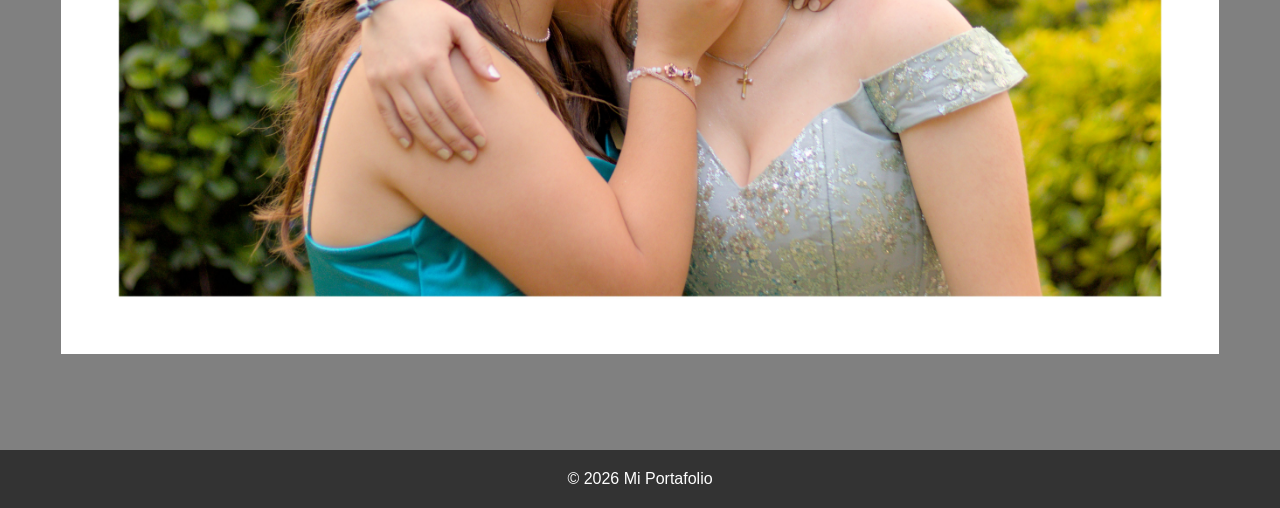
==== commit f7ff240d: "removing photo 22 ref and img" ====
--- a/galeria.html
+++ b/galeria.html
@@ -39,7 +39,6 @@
             <img class="photo" src="imgs/galeria/framed/photo_20.jpg" oncontextmenu="return false;">
             <img class="photo" src="imgs/galeria/framed/IMG_2526_01.jpg" oncontextmenu="return false;">
             <img class="photo" src="imgs/galeria/framed/photo_21.jpg" oncontextmenu="return false;">
-            <img class="photo" src="imgs/galeria/framed/photo_22.jpg" oncontextmenu="return false;">
             <img class="photo" src="imgs/galeria/framed/photo_23.jpg" oncontextmenu="return false;">
             <img class="photo" src="imgs/galeria/framed/photo_26.jpg" oncontextmenu="return false;">
         </div> 
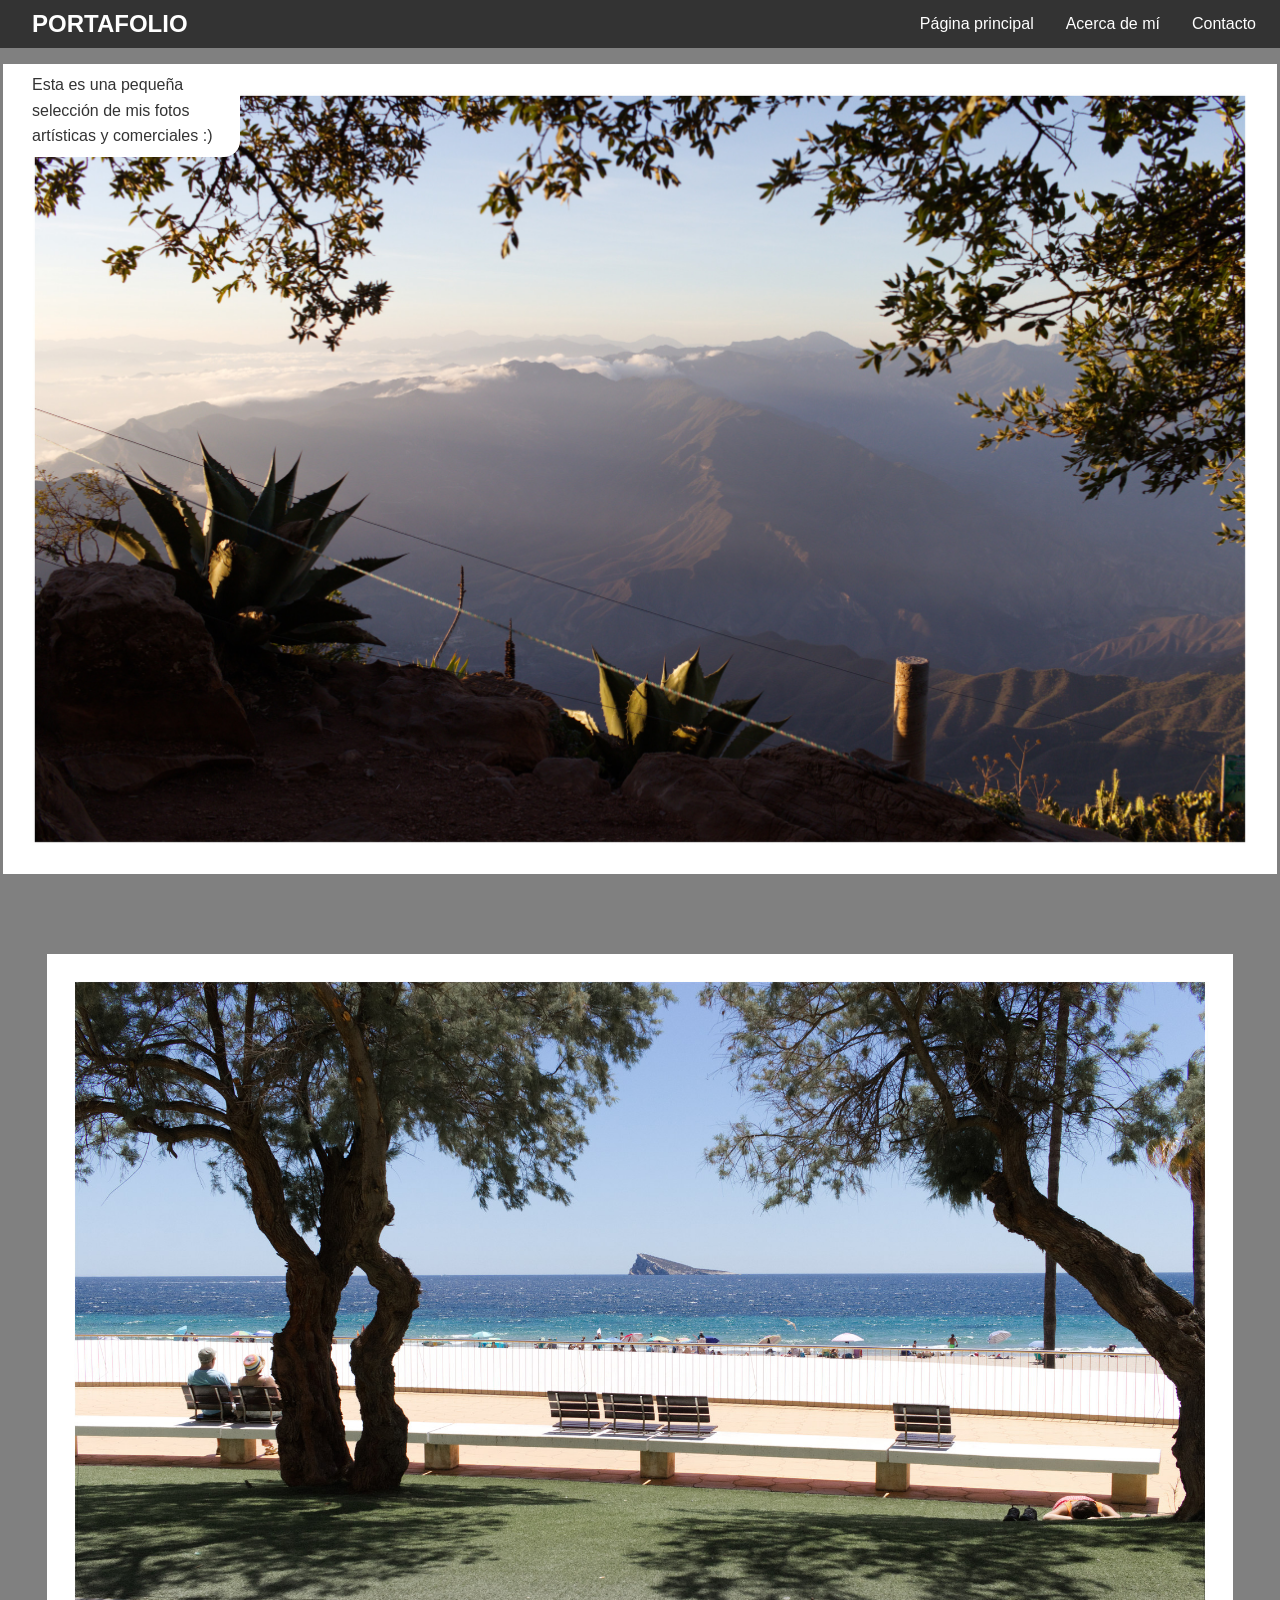
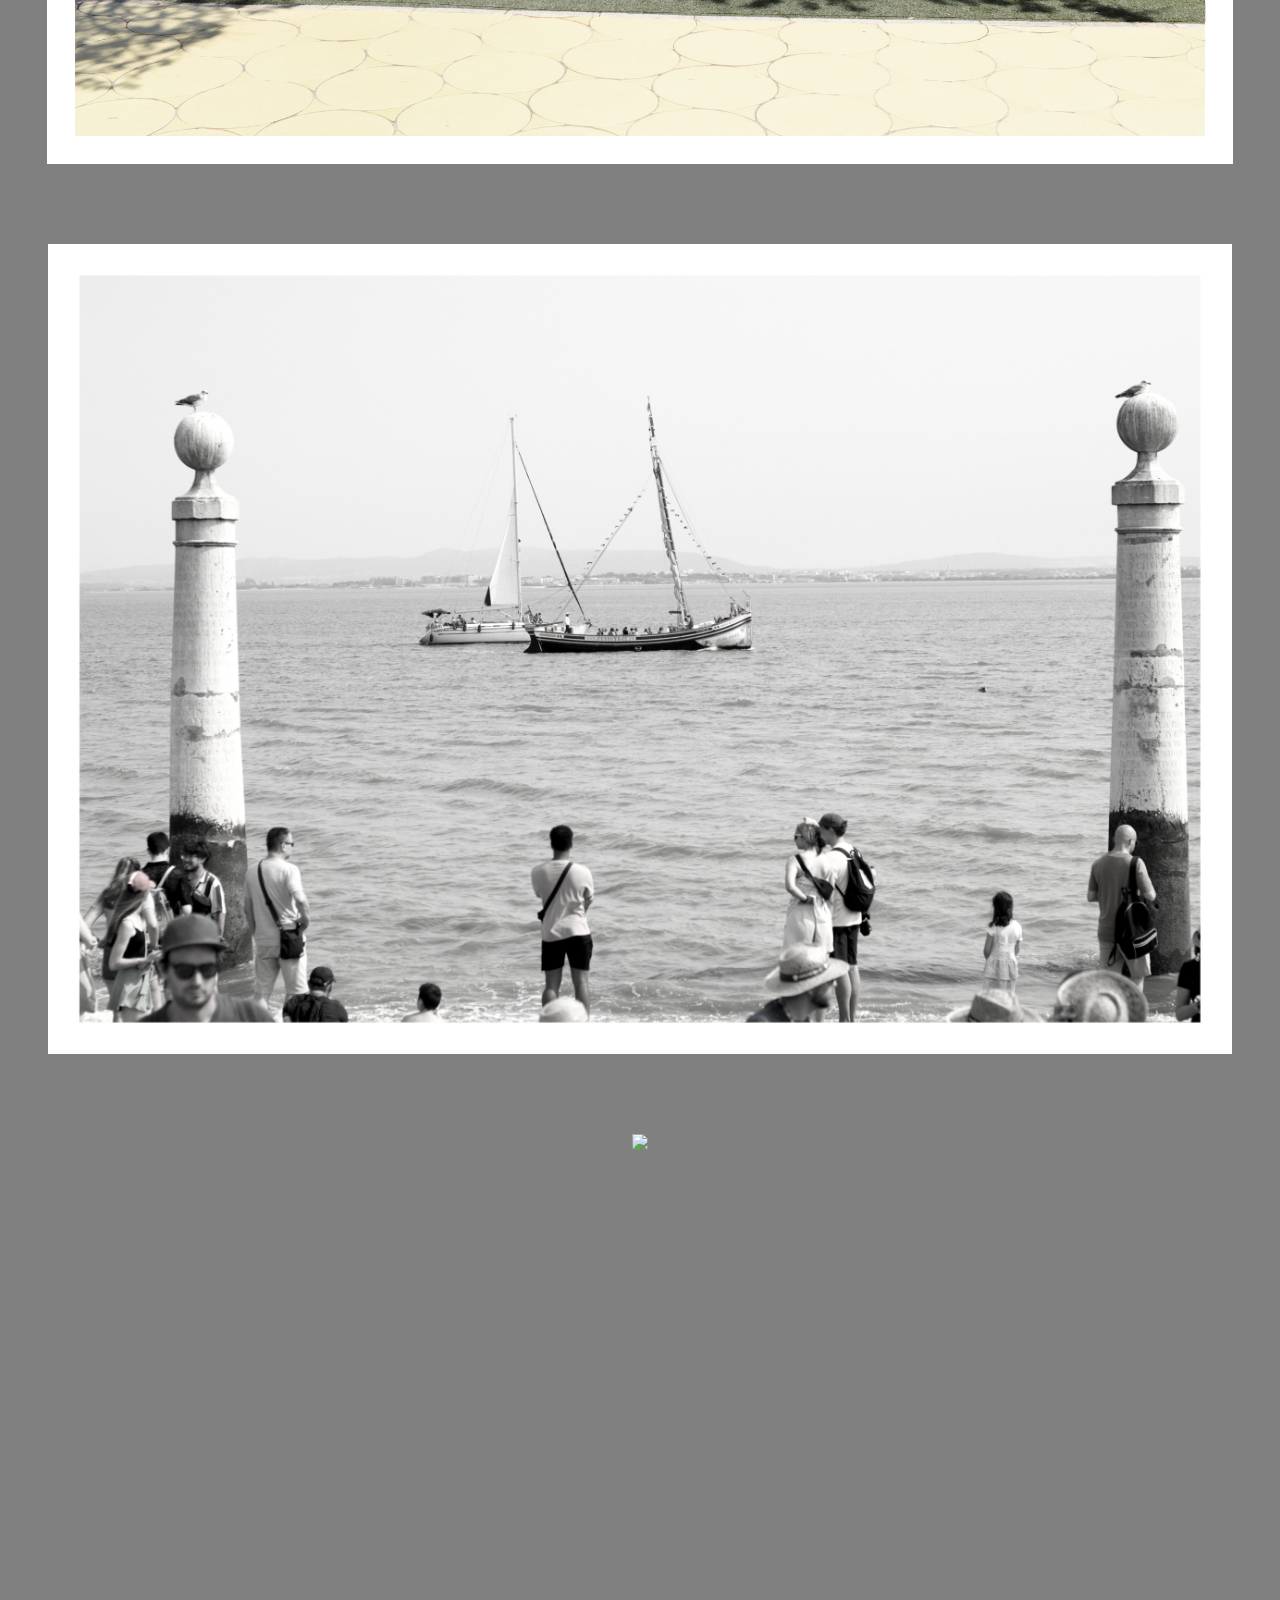
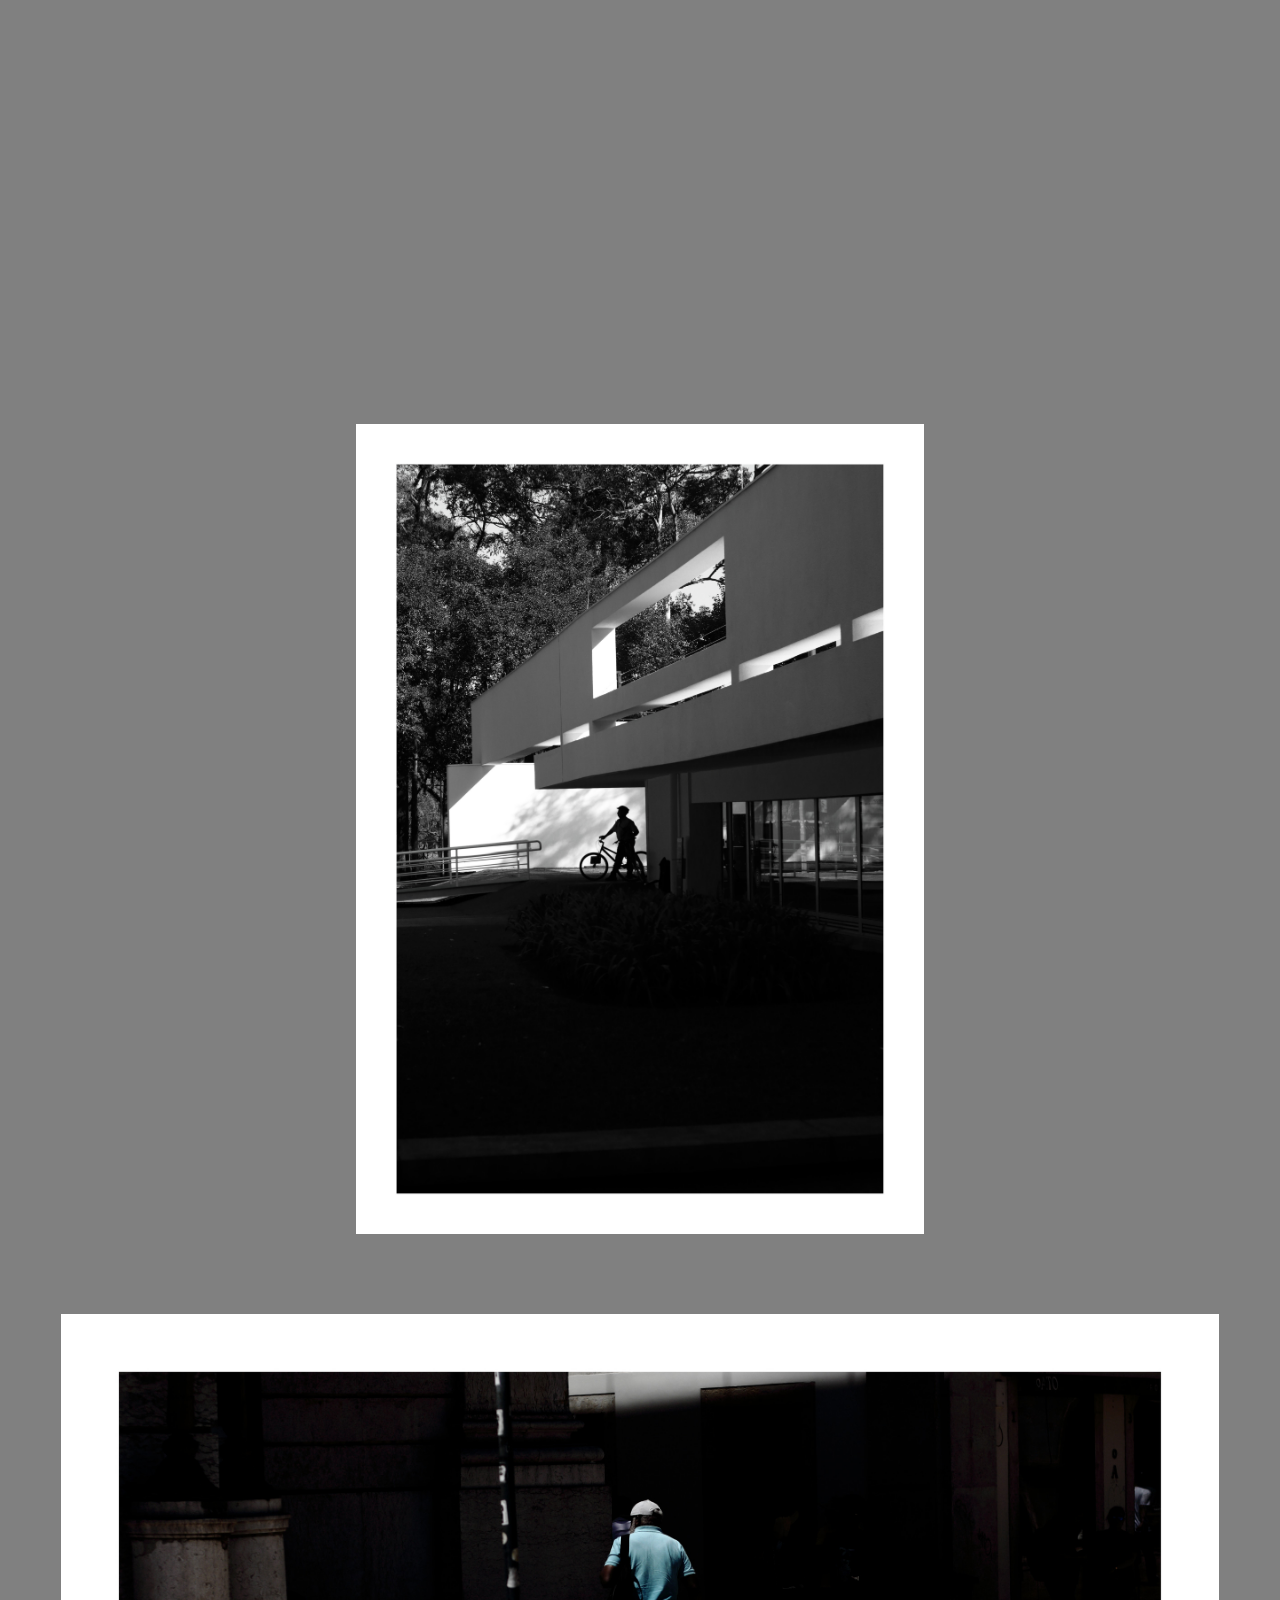
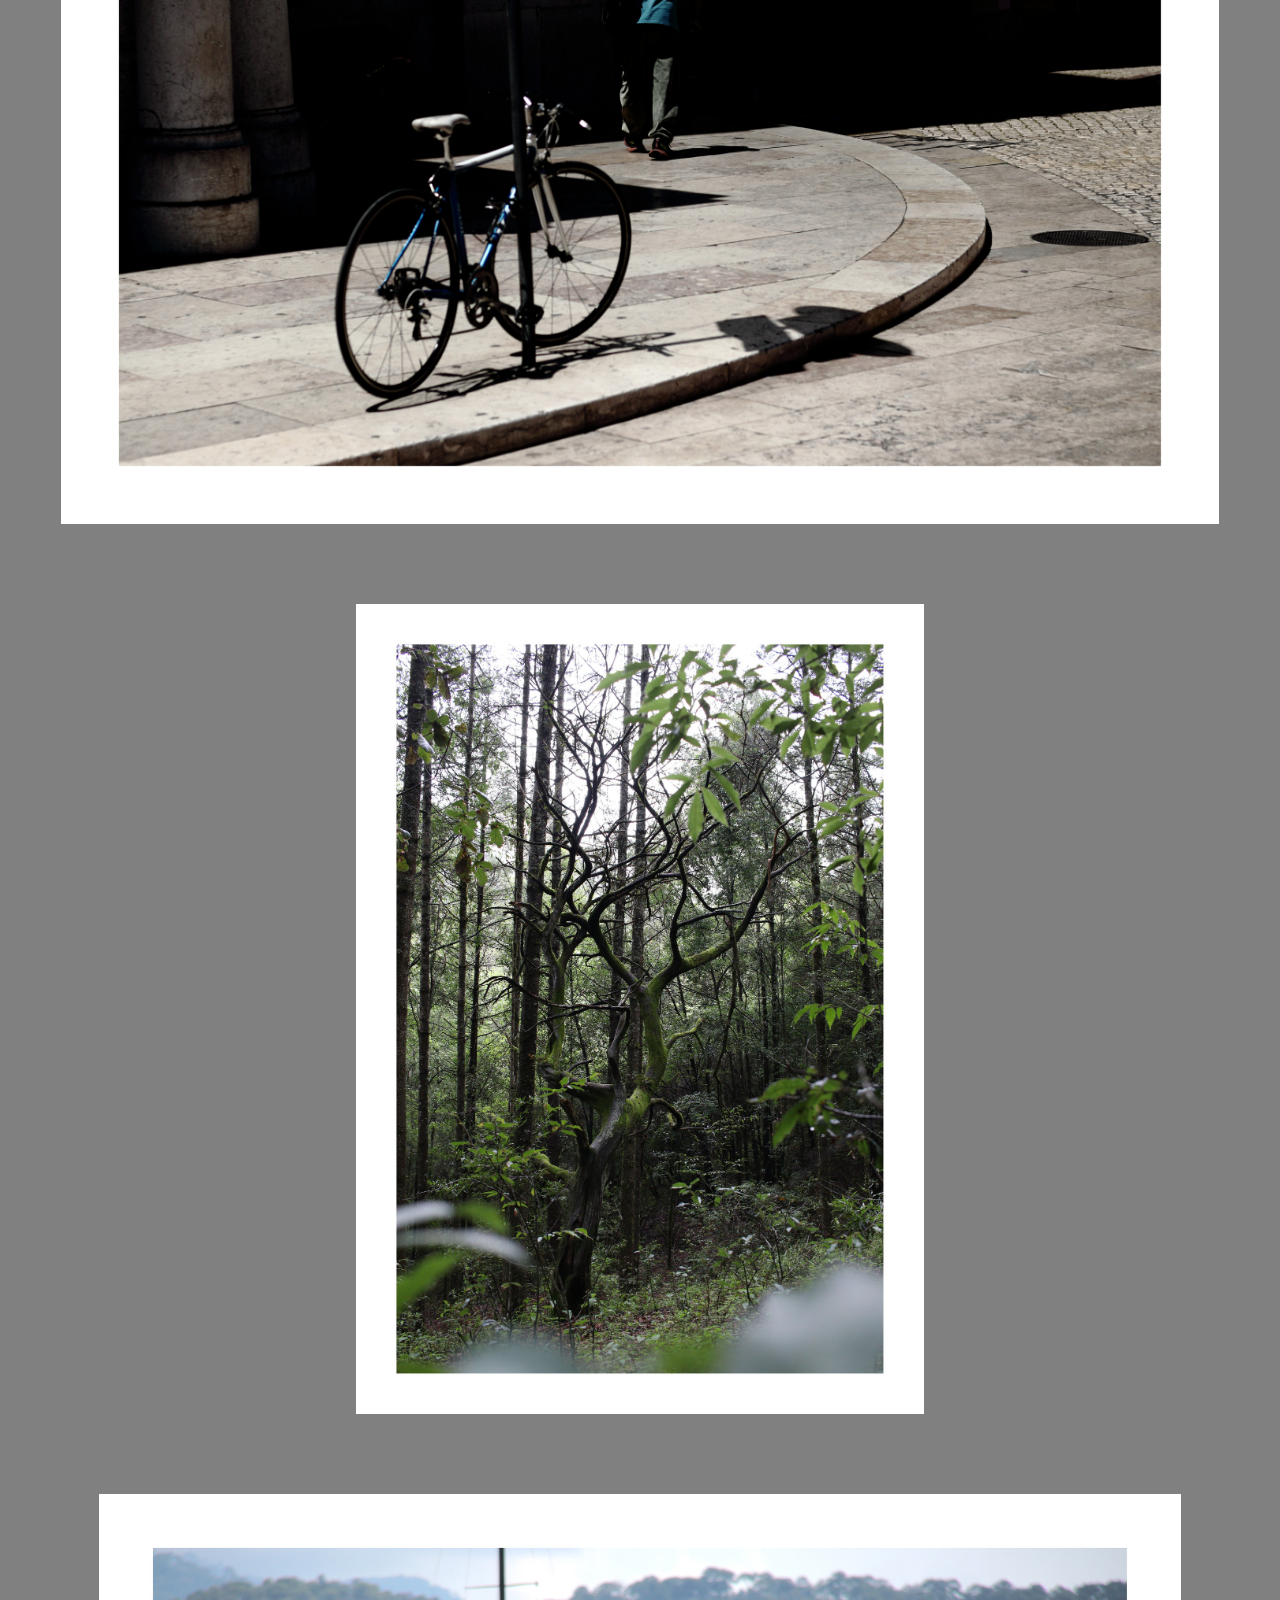
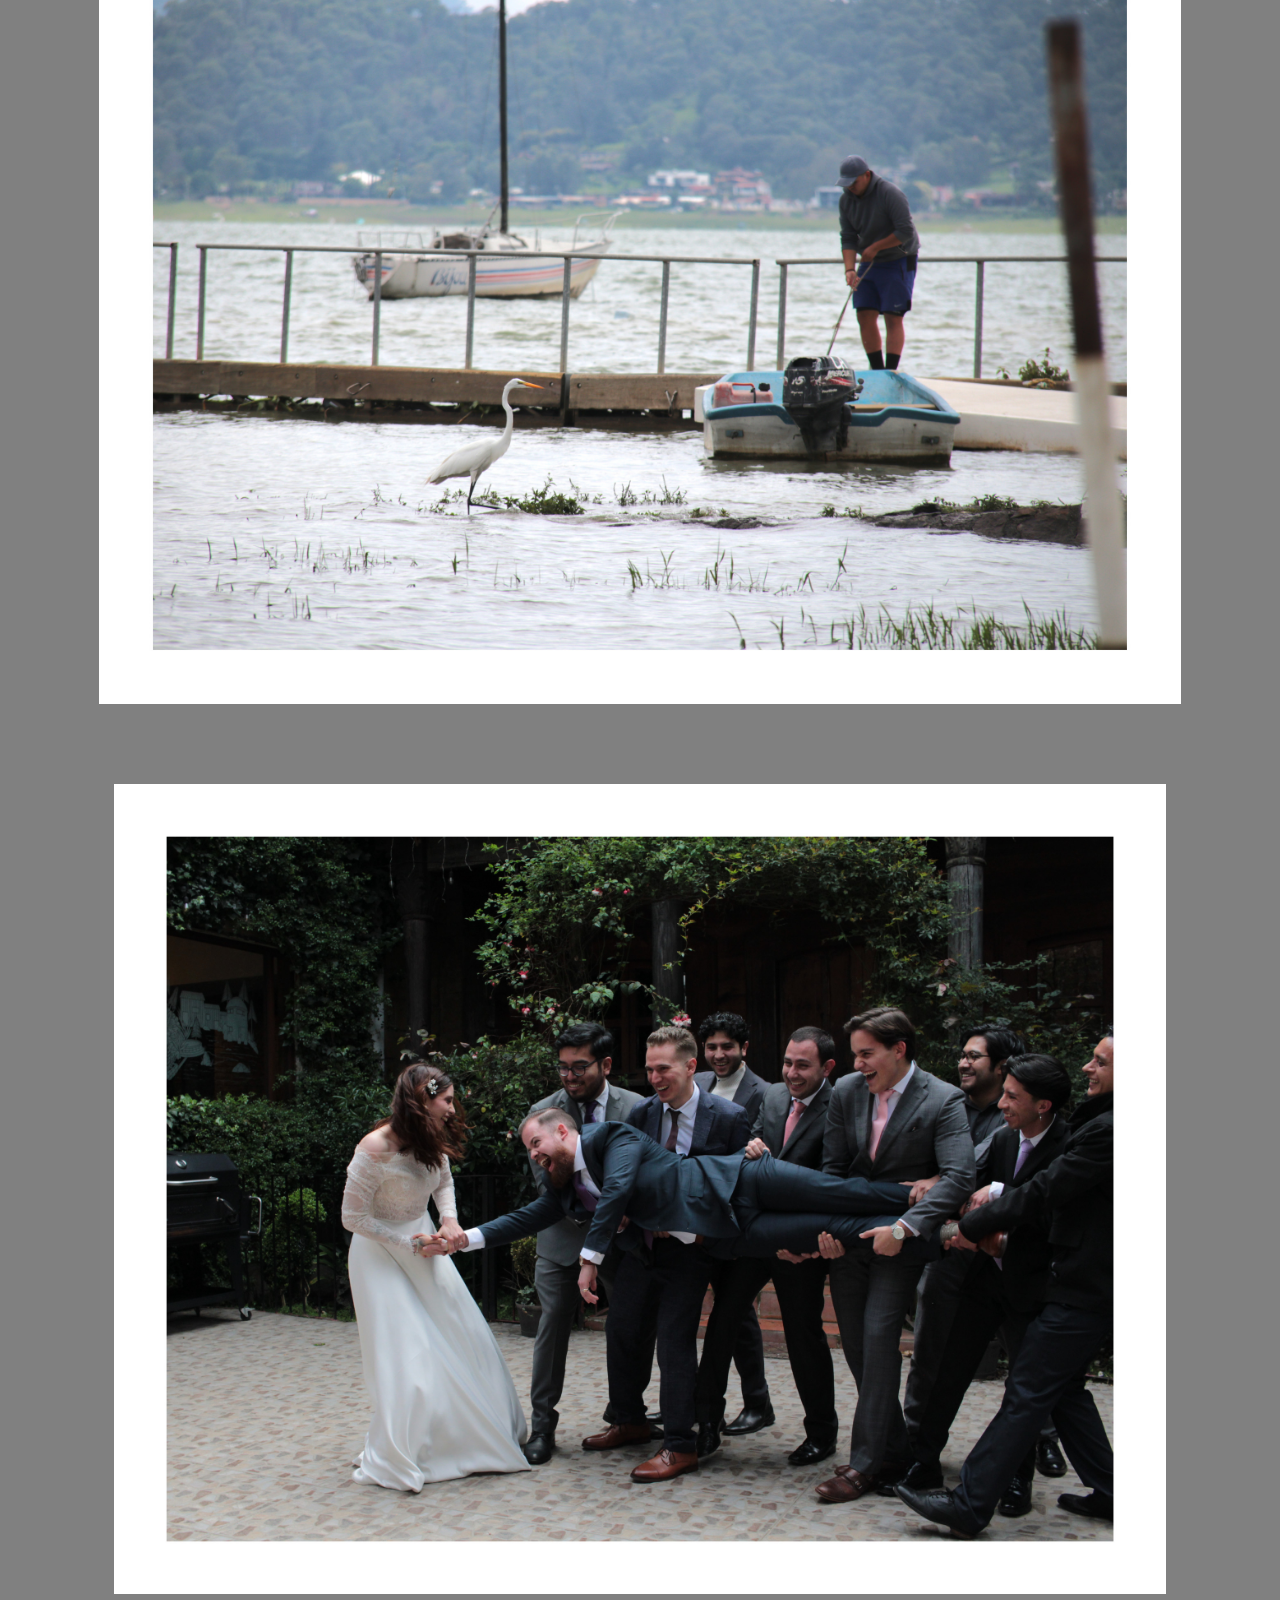
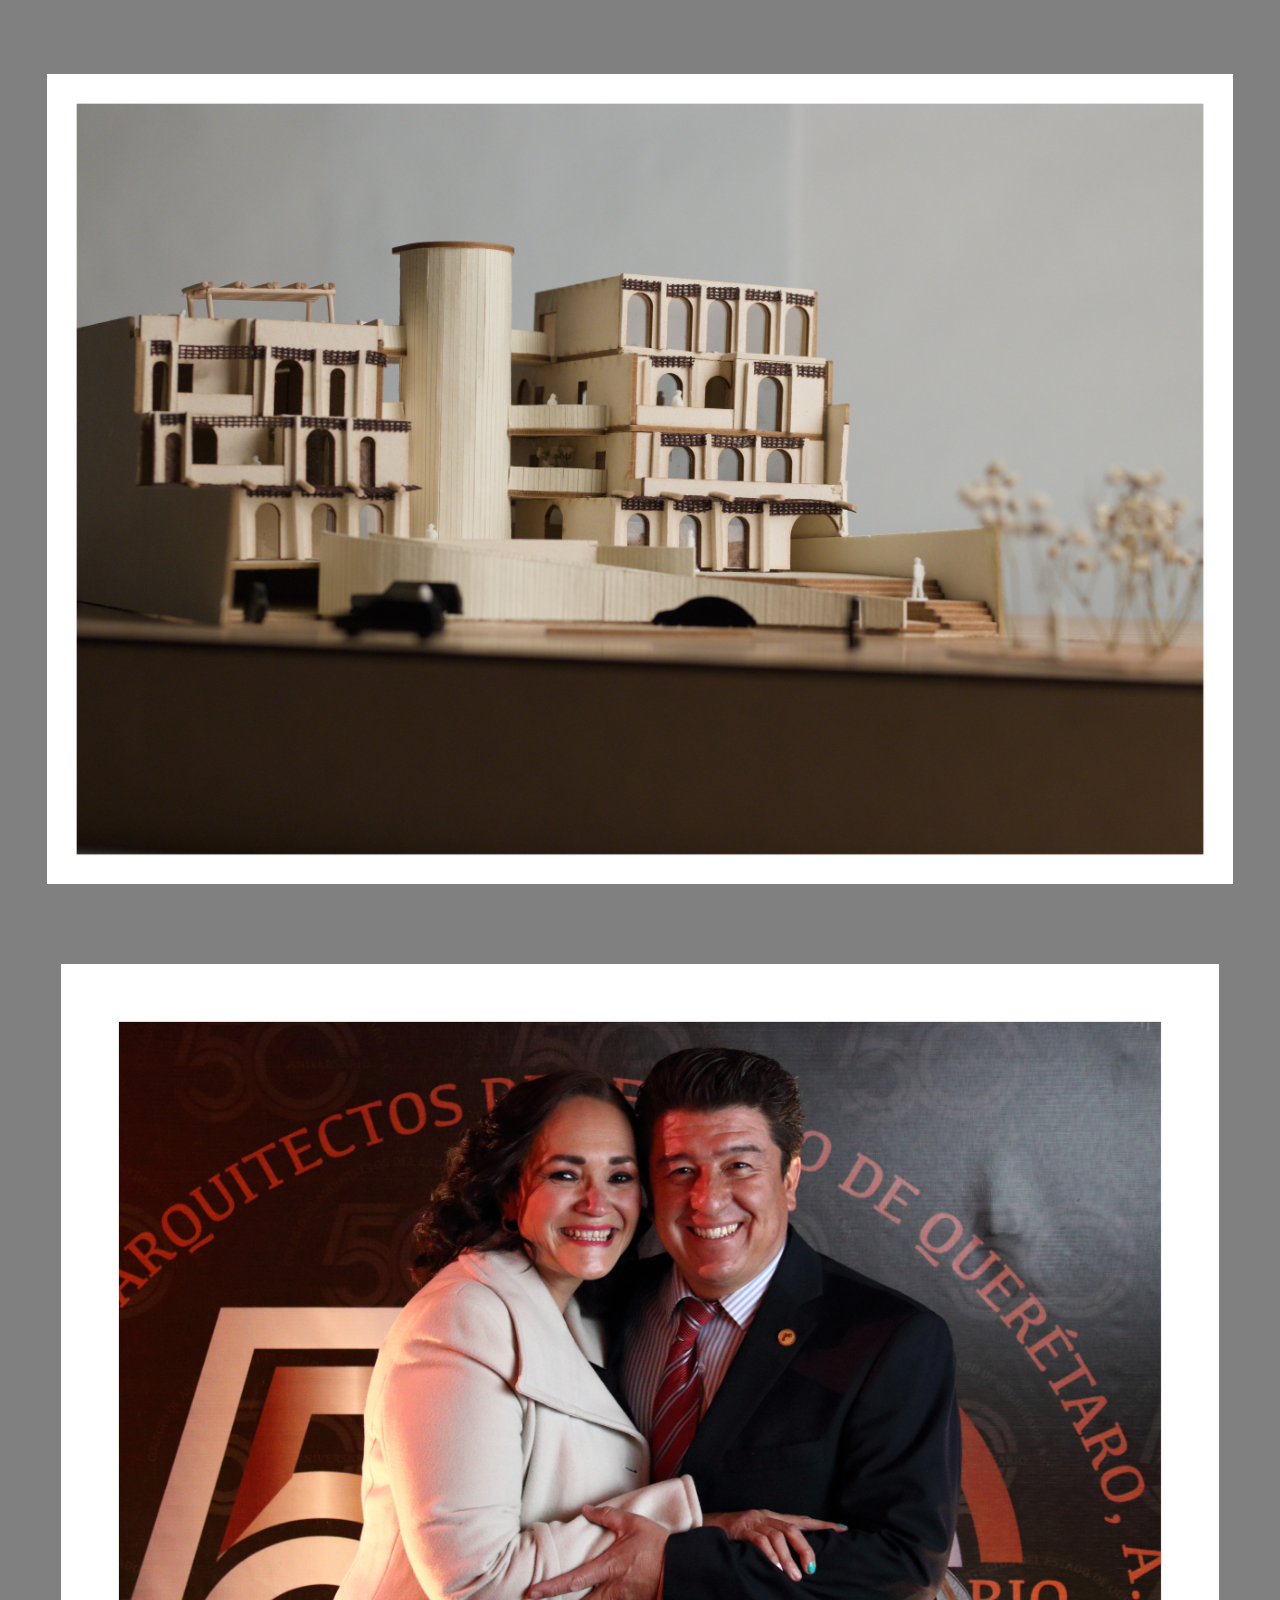
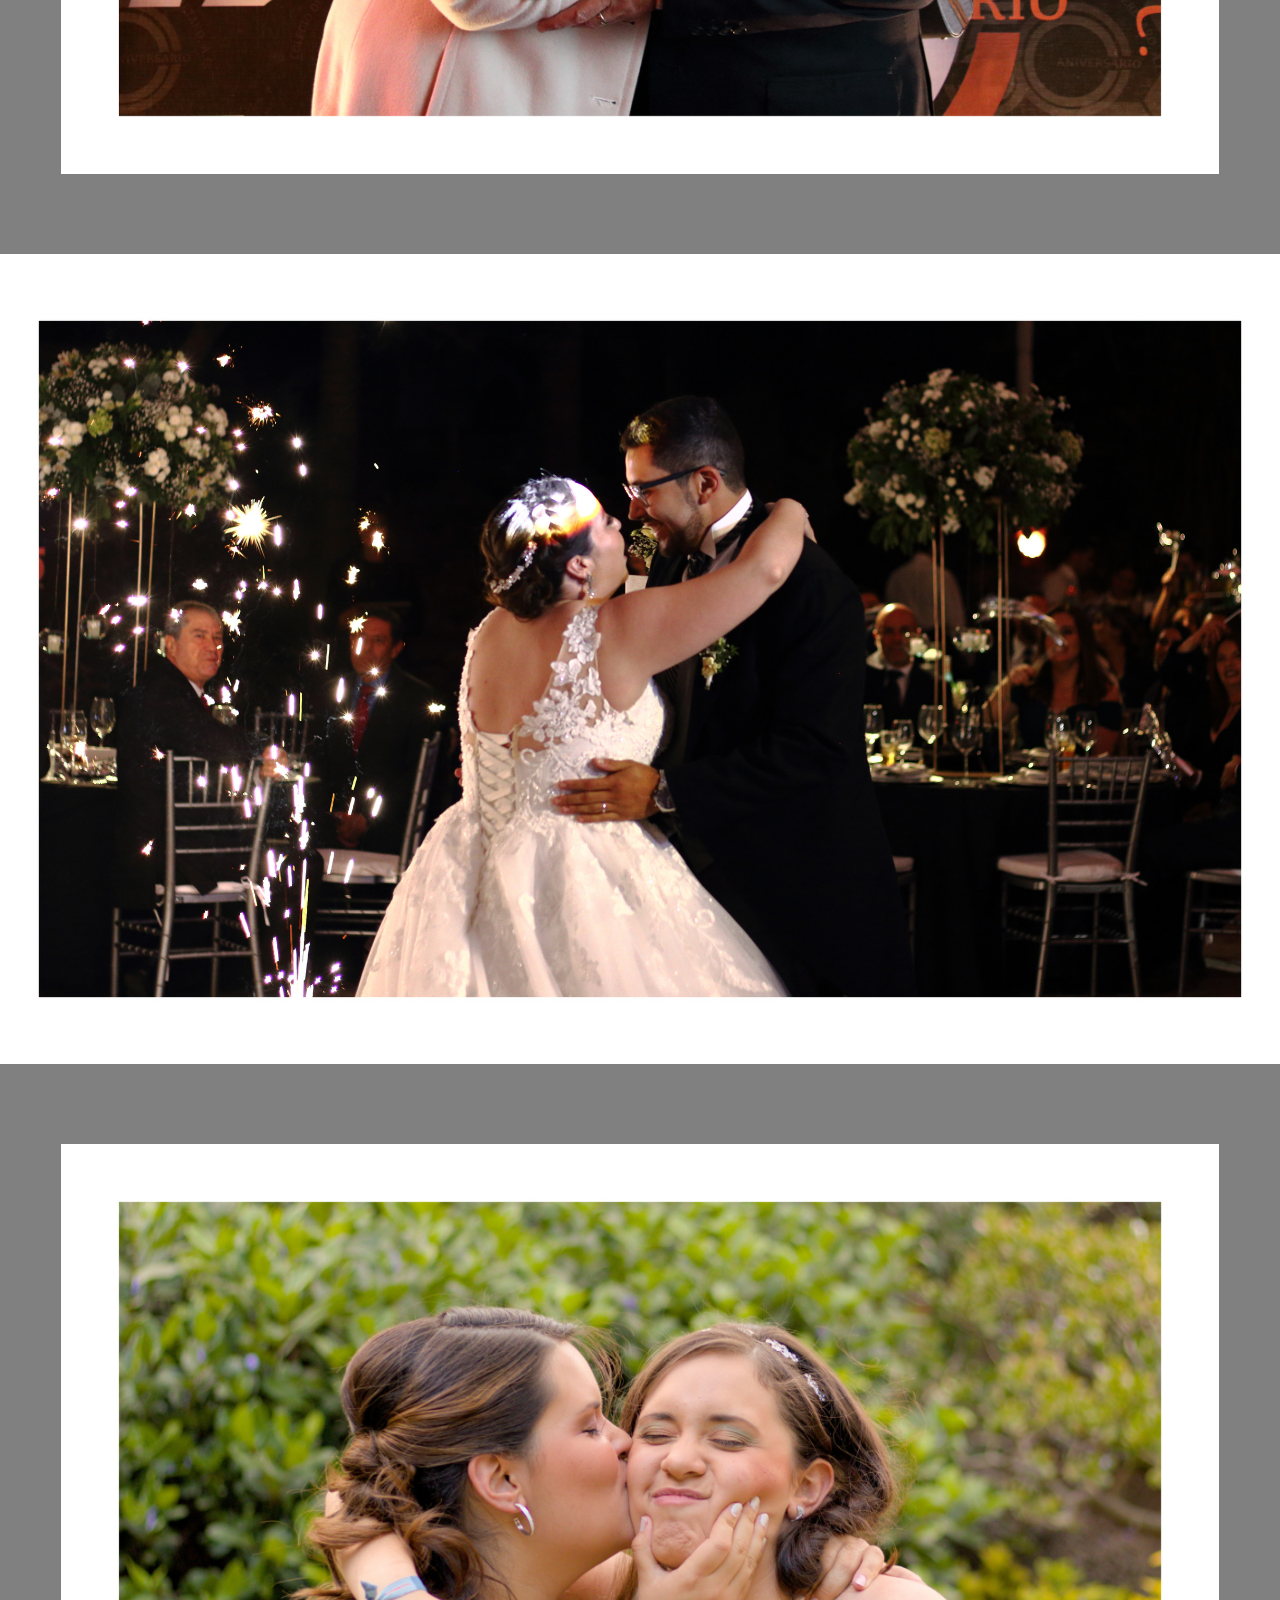
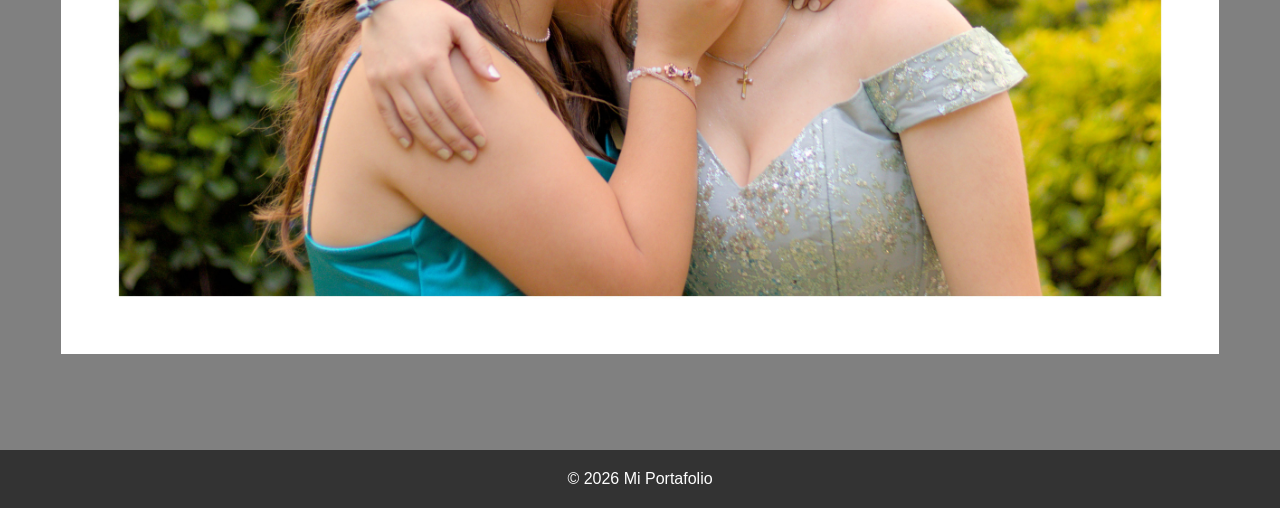
==== commit 7fec9222: "compressing images" ====
--- a/galeria.html
+++ b/galeria.html
@@ -29,7 +29,7 @@
 
         <div id="photo-container">
             <img class="photo" id="first_photo" src="imgs/galeria/framed/IMG_8443_01.jpg" oncontextmenu="return false;">
-            <img class="photo" src="imgs/galeria/framed/IMG_2909_Comp" oncontextmenu="return false;">
+            <img class="photo" src="imgs/galeria/framed/IMG_2909_Compressed.jpg" oncontextmenu="return false;">
             <img class="photo" src="imgs/galeria/framed/photo_2.jpg" oncontextmenu="return false;">
             <img class="photo" src="imgs/galeria/framed/photo_3.jpg" oncontextmenu="return false;">
             <img class="photo" src="imgs/galeria/framed/photo_12.jpg" oncontextmenu="return false;">
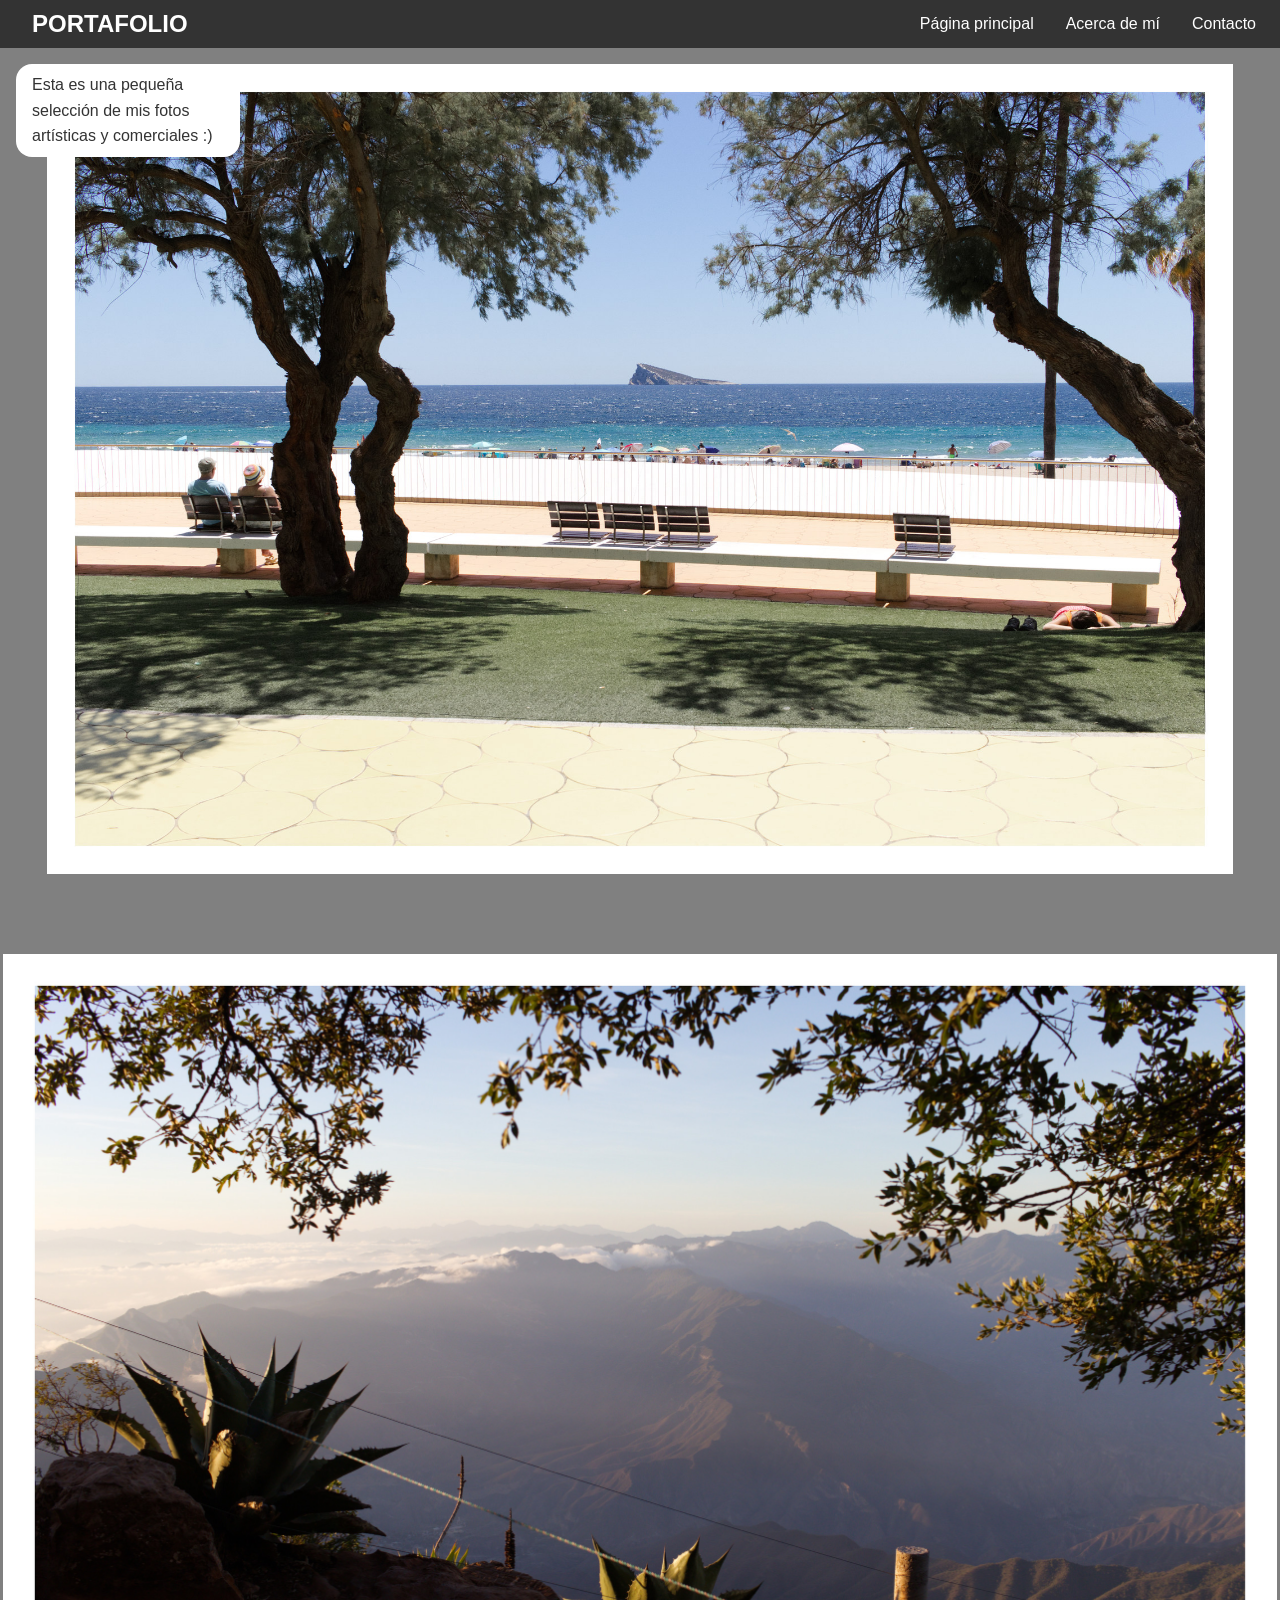
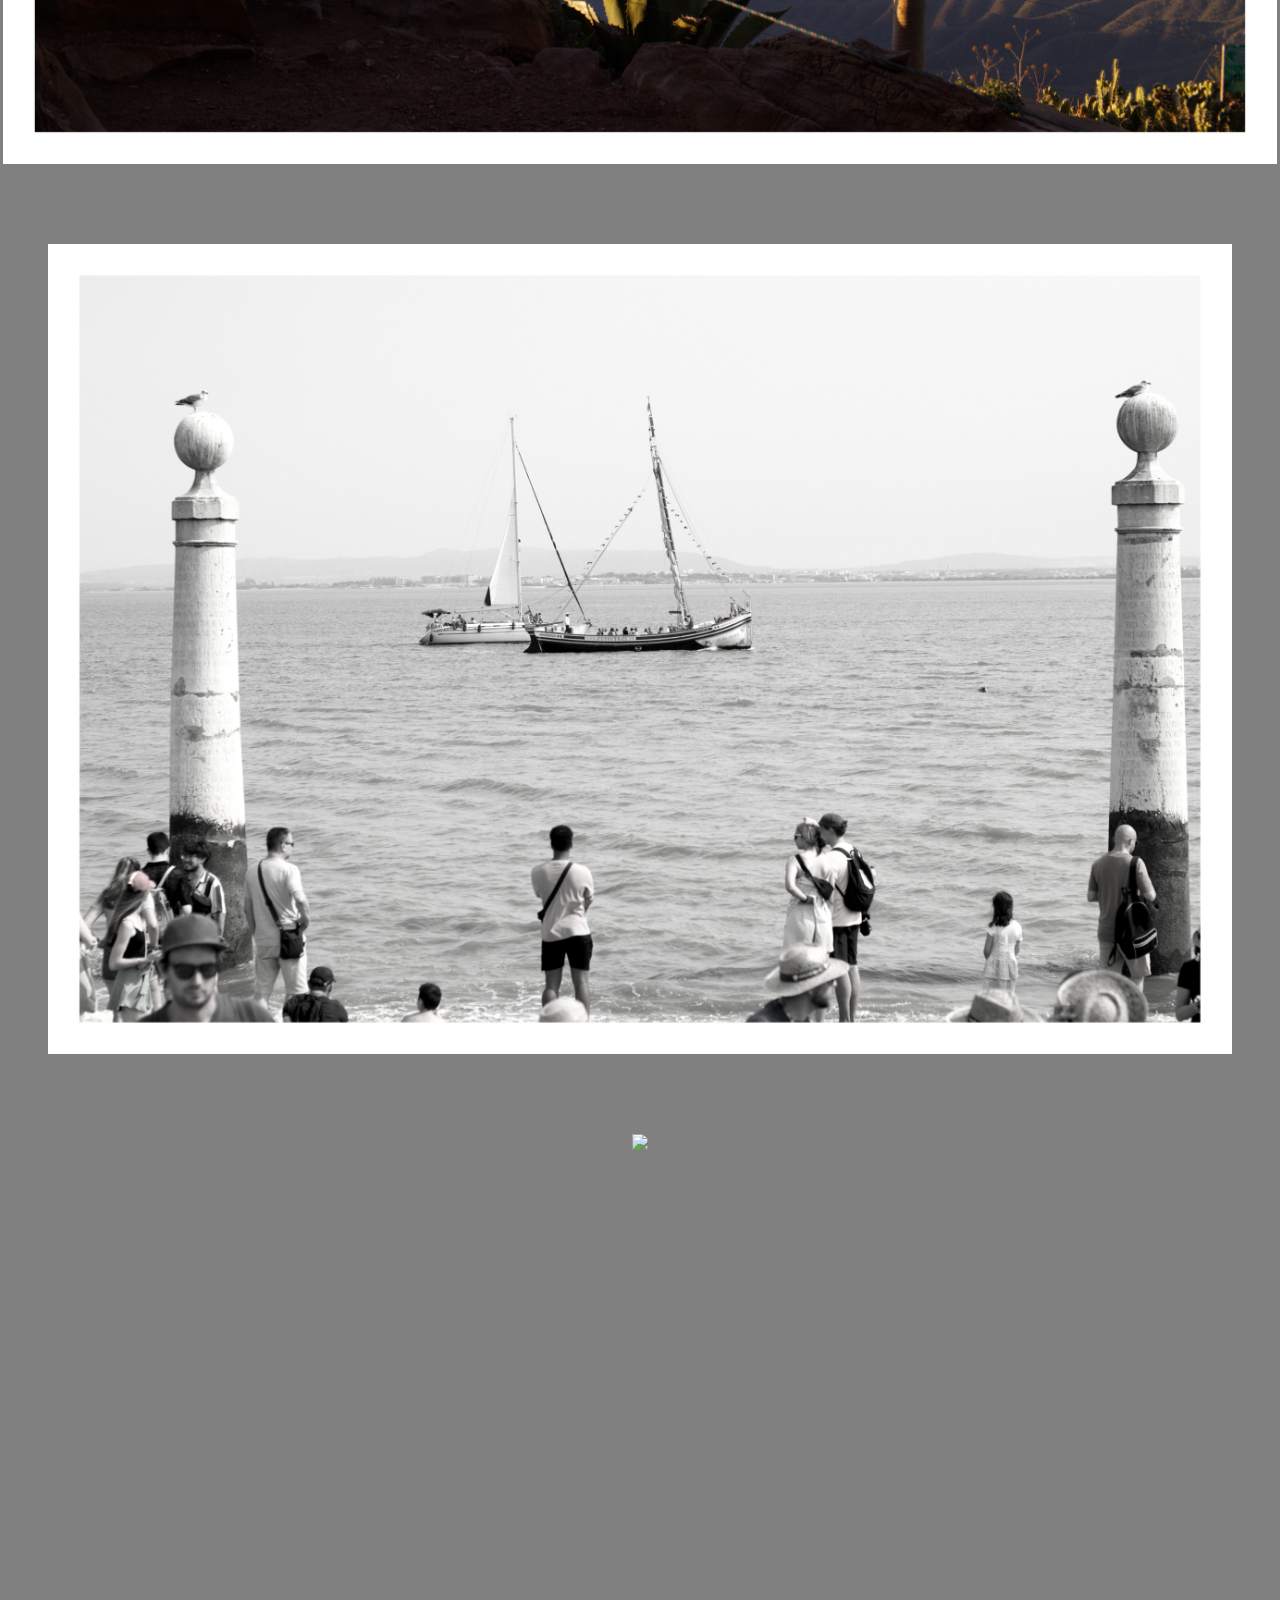
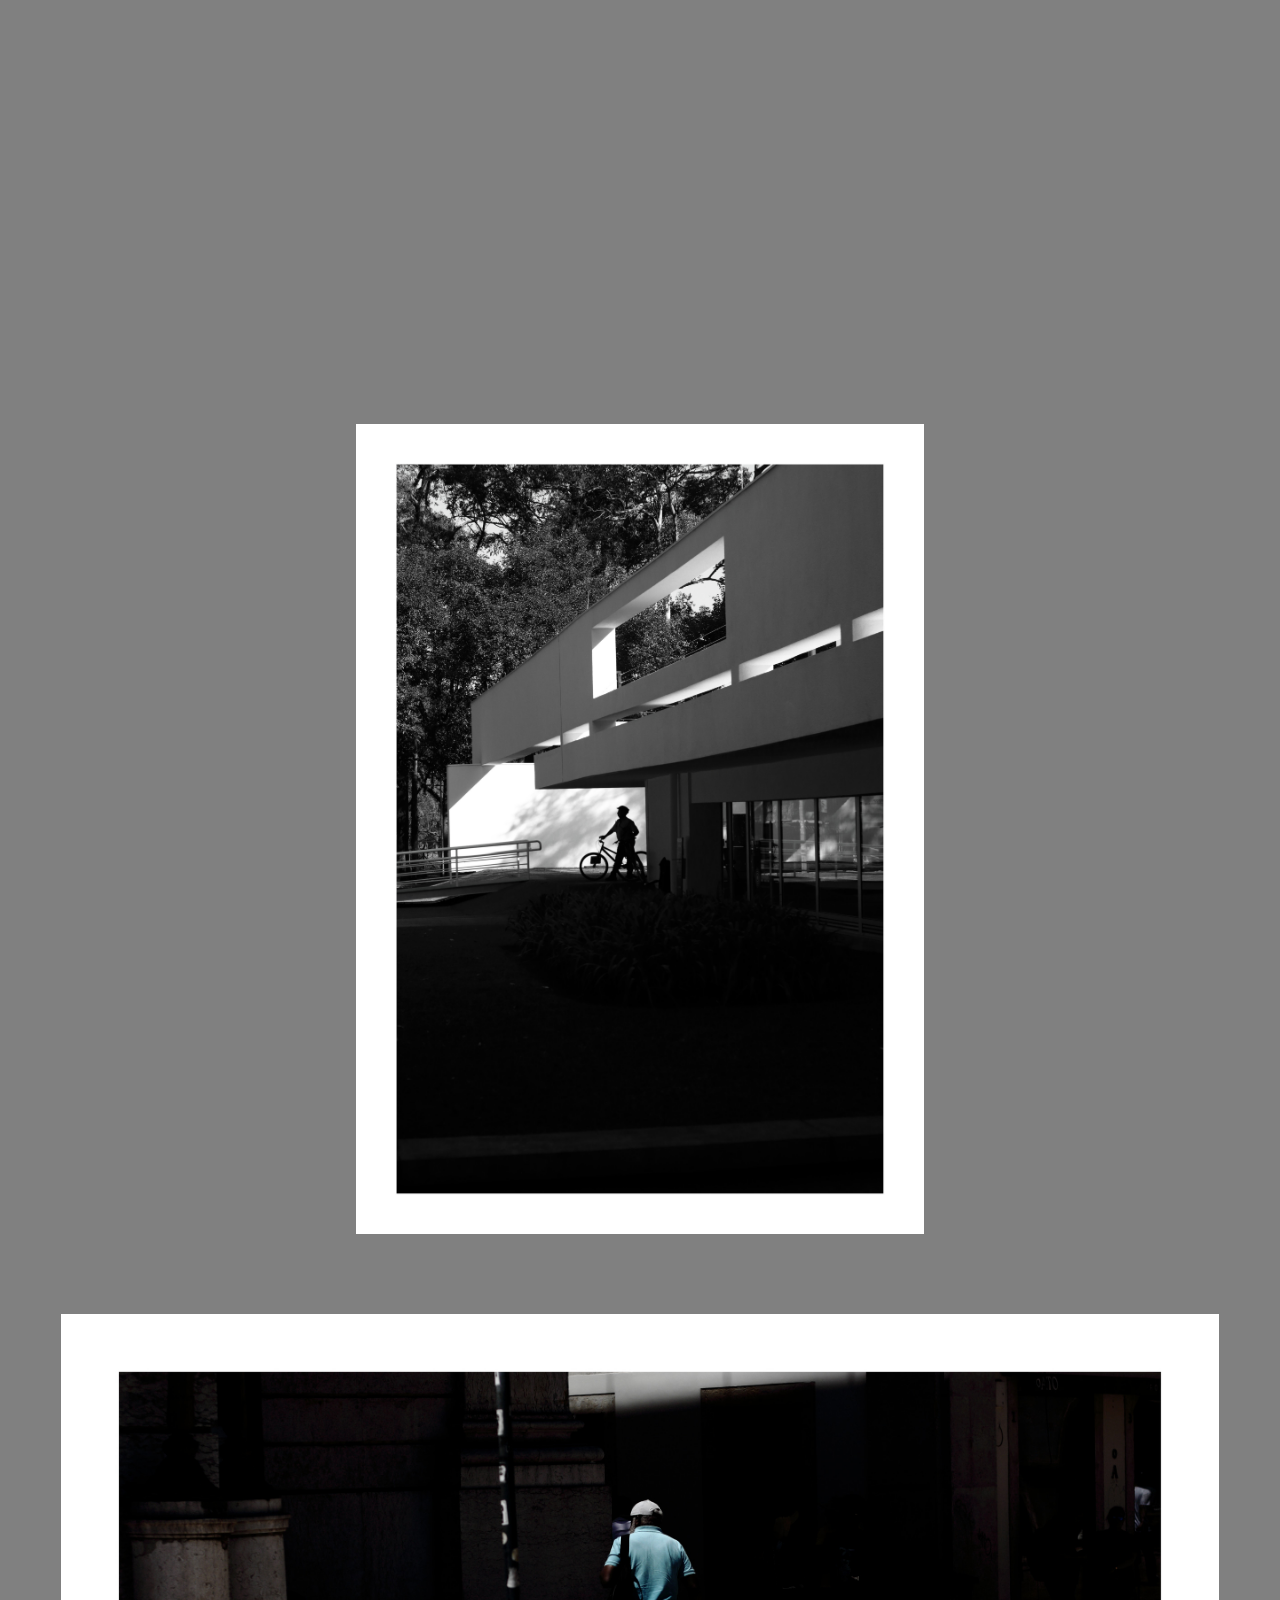
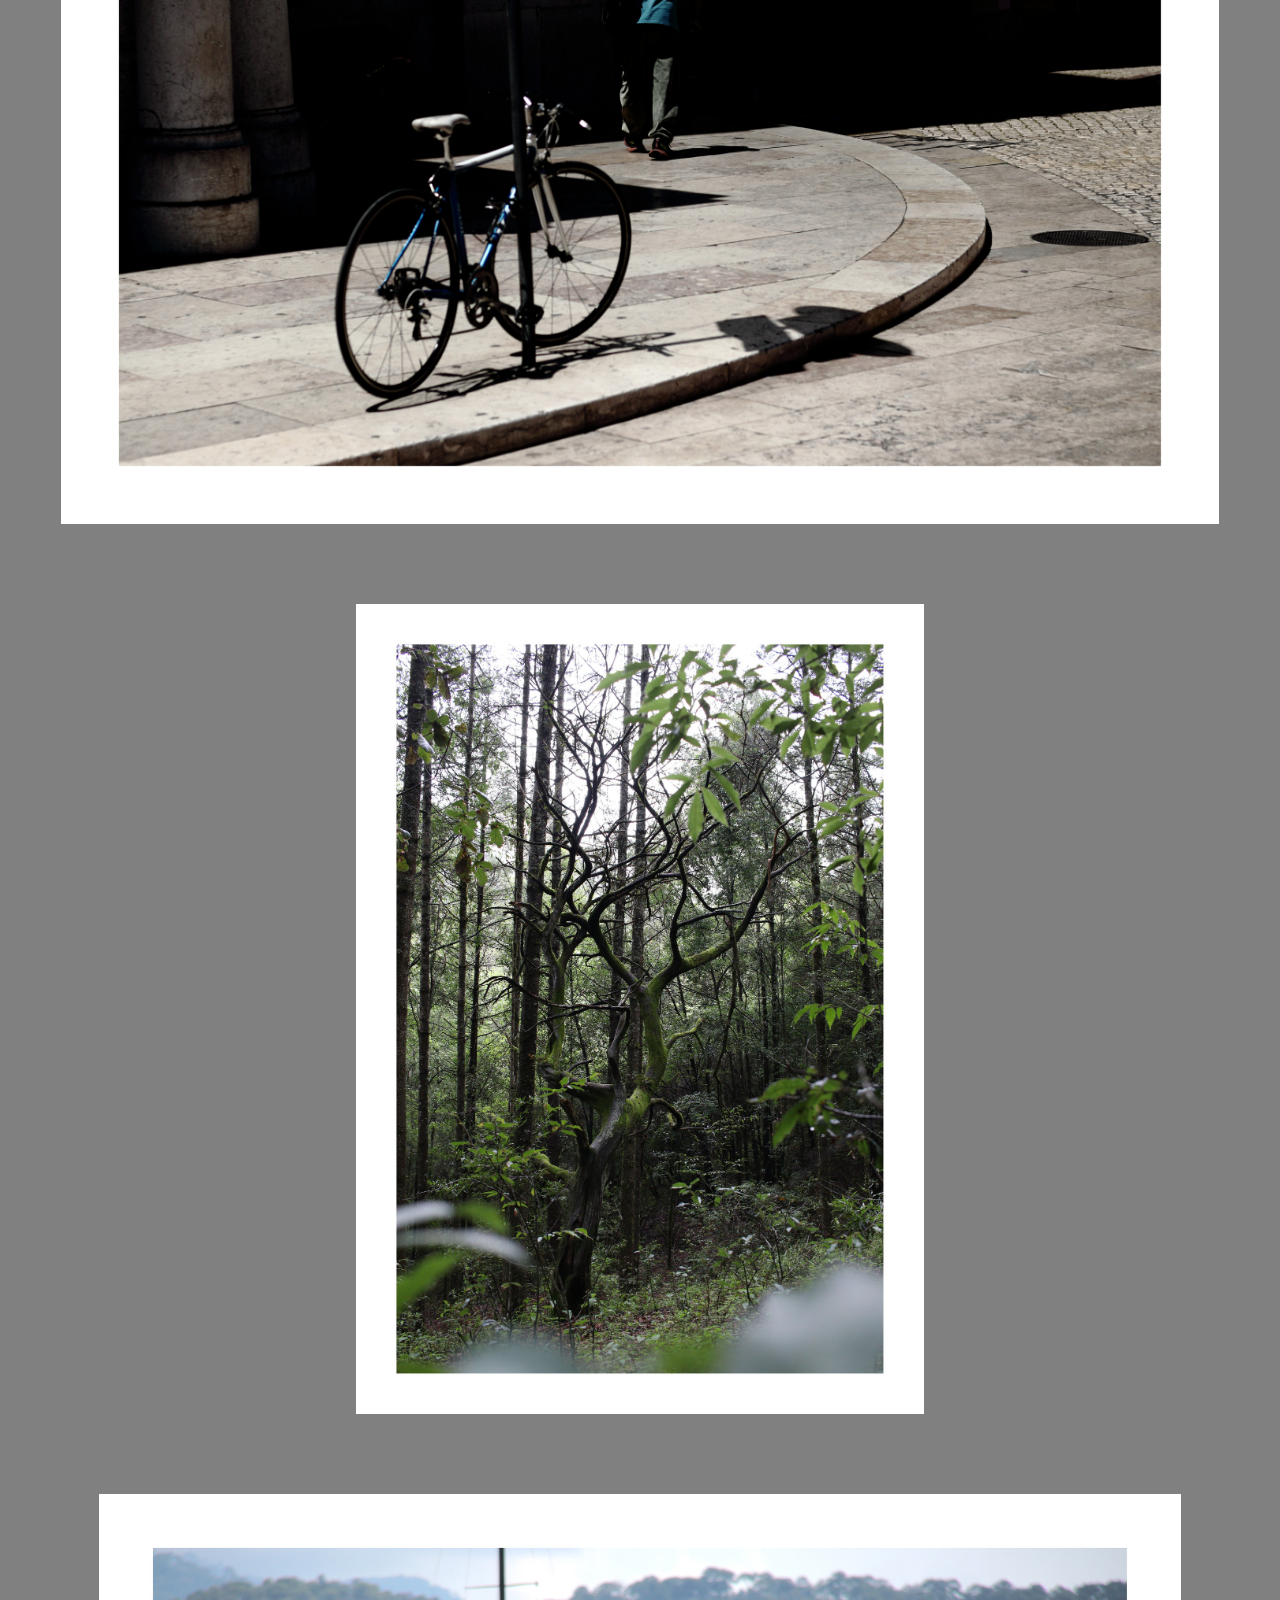
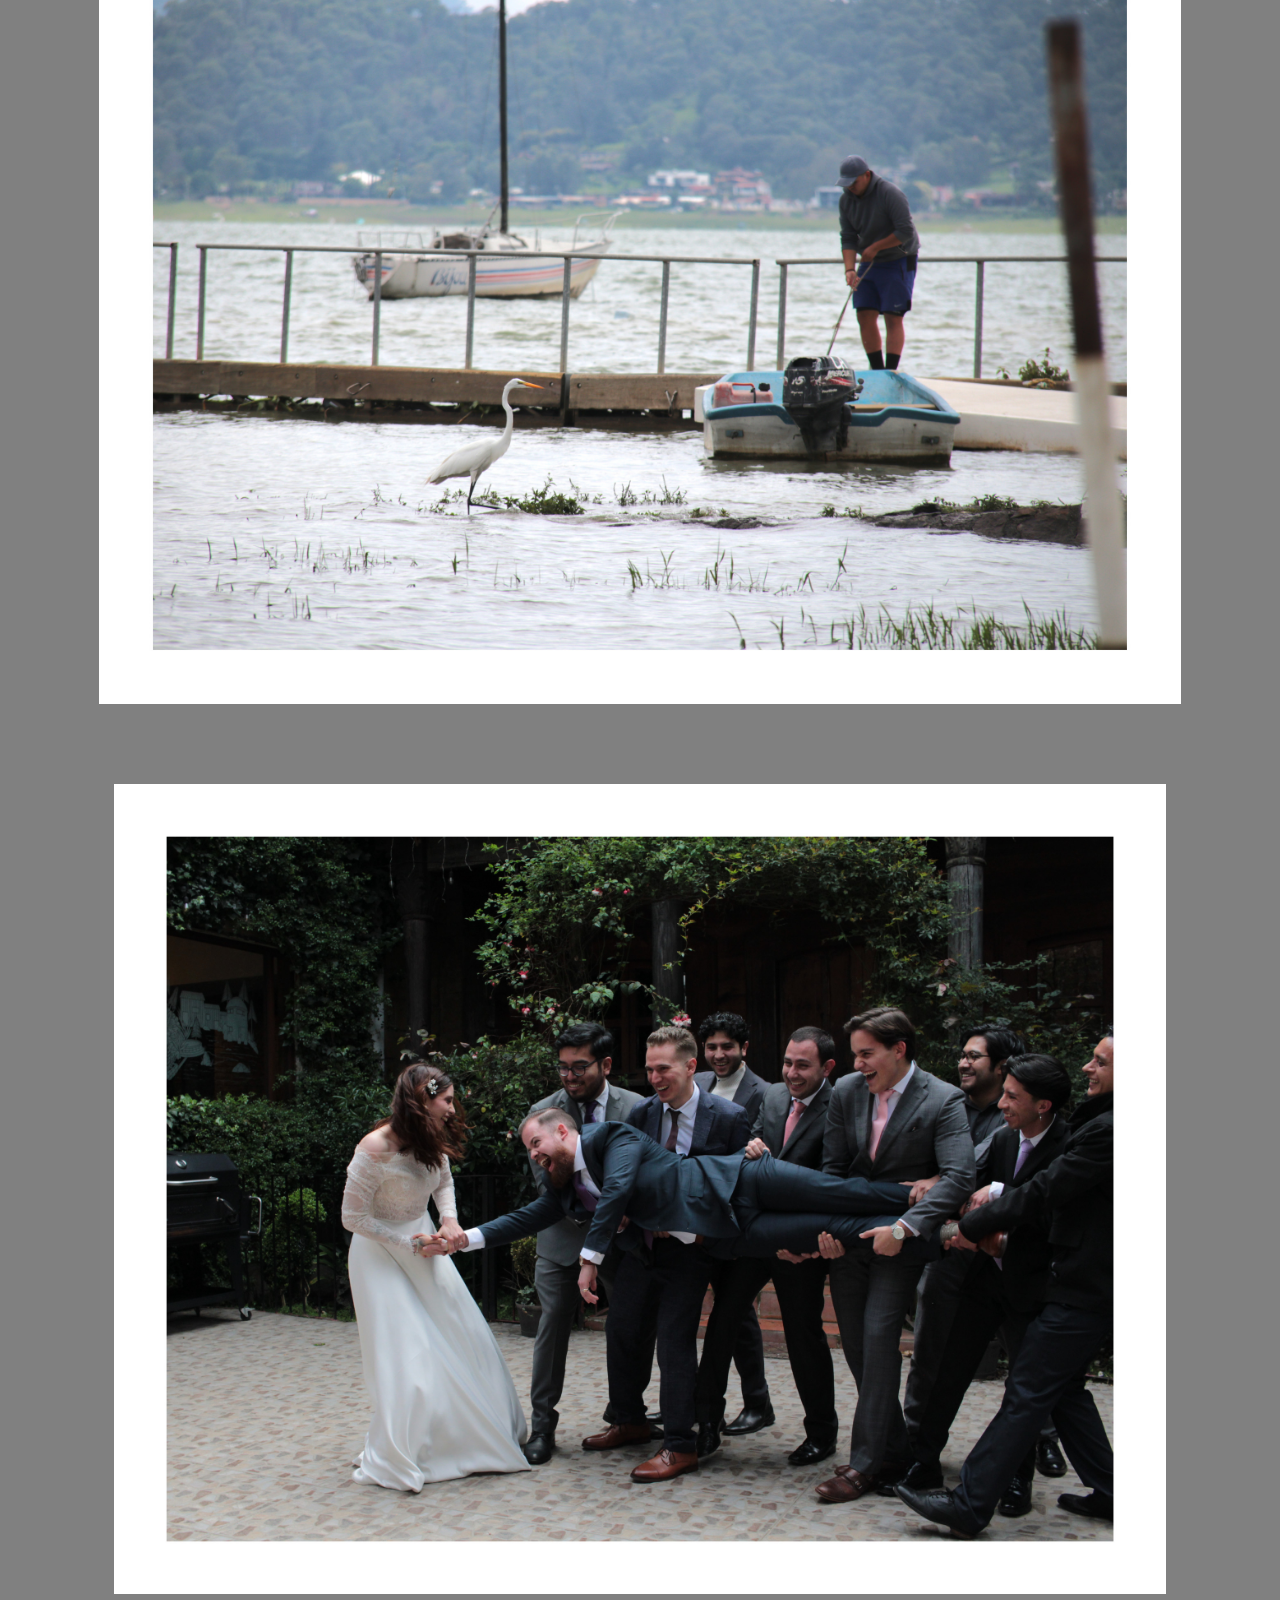
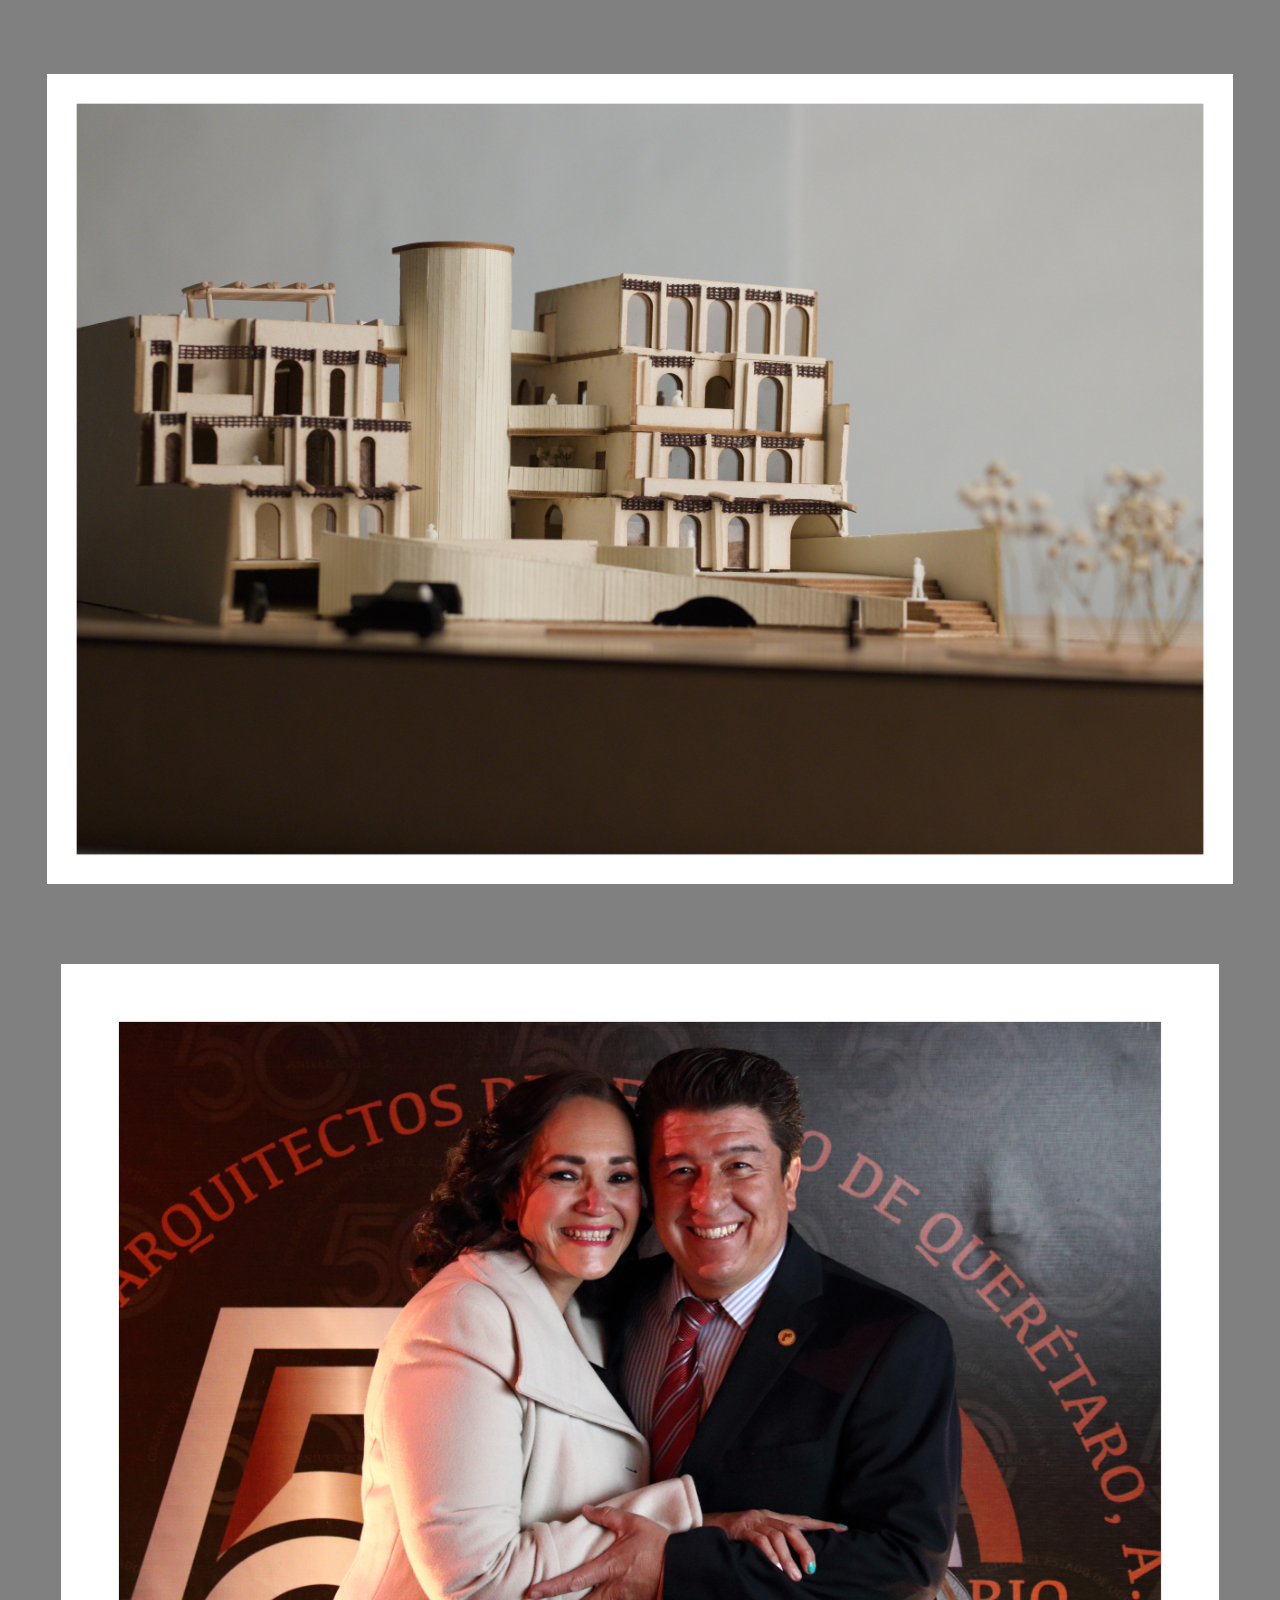
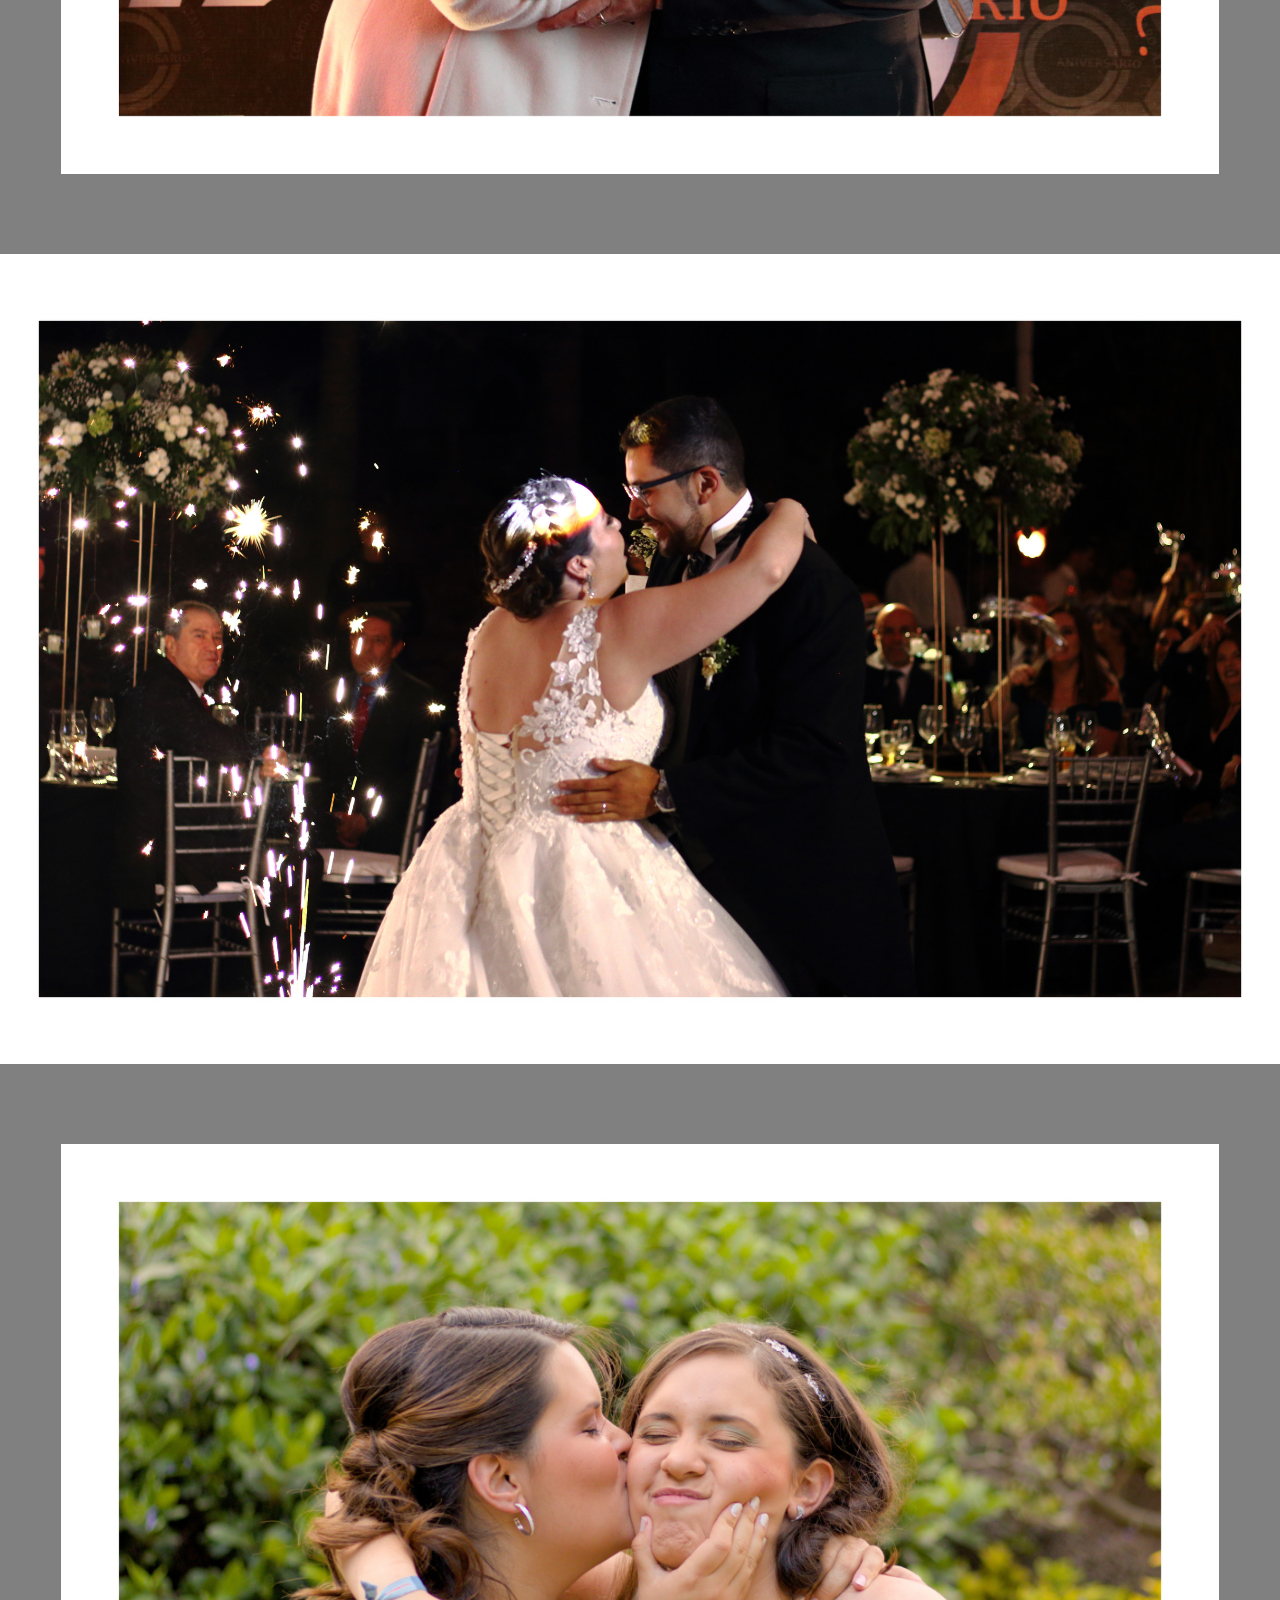
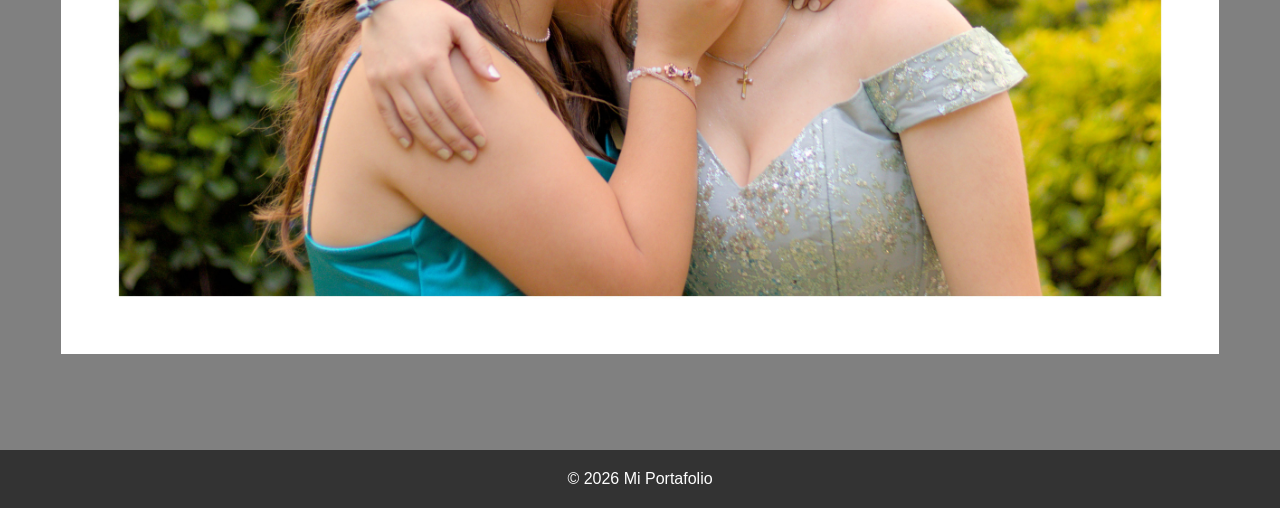
==== commit a9241da6: "Minor galeria tweaks." ====
--- a/galeria.html
+++ b/galeria.html
@@ -28,8 +28,8 @@
         </div>
 
         <div id="photo-container">
-            <img class="photo" id="first_photo" src="imgs/galeria/framed/IMG_8443_01.jpg" oncontextmenu="return false;">
             <img class="photo" src="imgs/galeria/framed/IMG_2909_Compressed.jpg" oncontextmenu="return false;">
+            <img class="photo" src="imgs/galeria/framed/IMG_8443_01.jpg" oncontextmenu="return false;">
             <img class="photo" src="imgs/galeria/framed/photo_2.jpg" oncontextmenu="return false;">
             <img class="photo" src="imgs/galeria/framed/photo_3.jpg" oncontextmenu="return false;">
             <img class="photo" src="imgs/galeria/framed/photo_12.jpg" oncontextmenu="return false;">
--- a/style-galeria.css
+++ b/style-galeria.css
@@ -83,10 +83,6 @@
     padding-bottom: 1em;
 }
 
-#first_photo{
-    height: 90vh;
-}
-
 .photo{
   height: 90vh;
   margin-bottom: 5em;
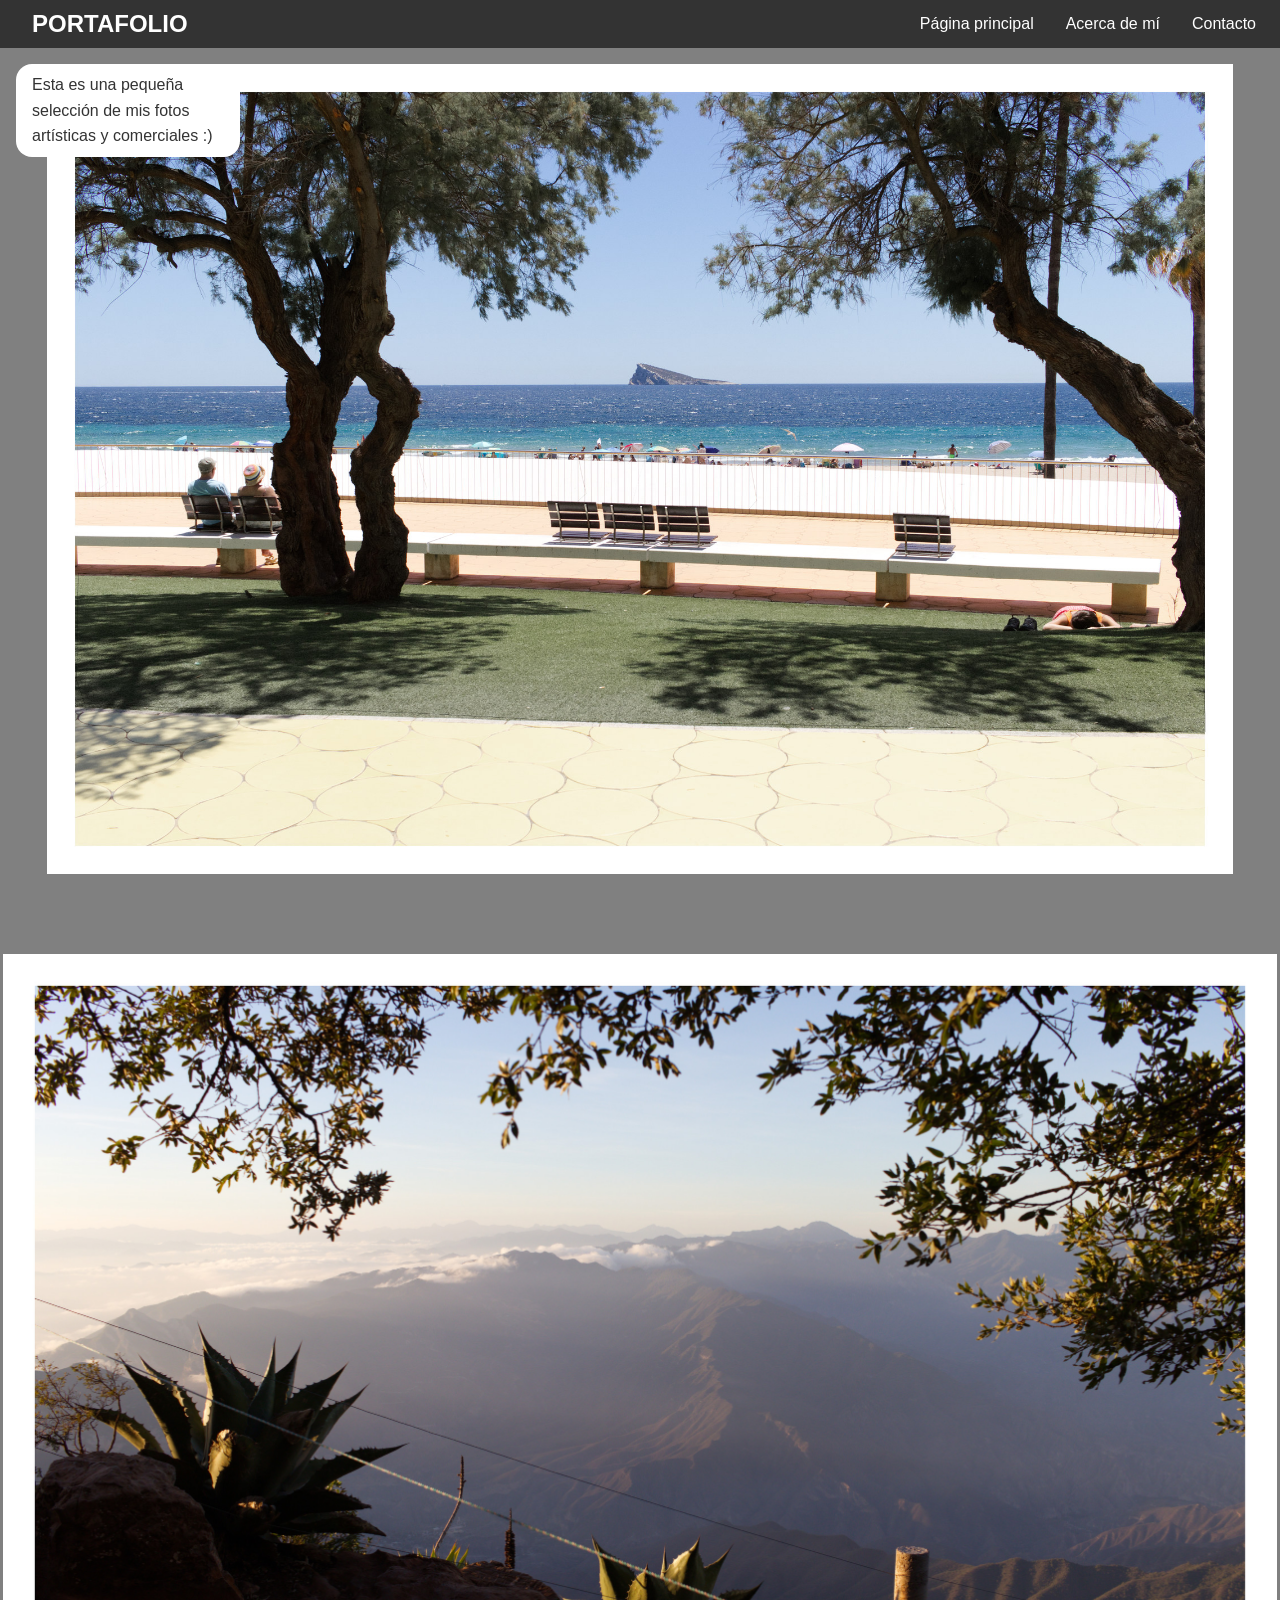
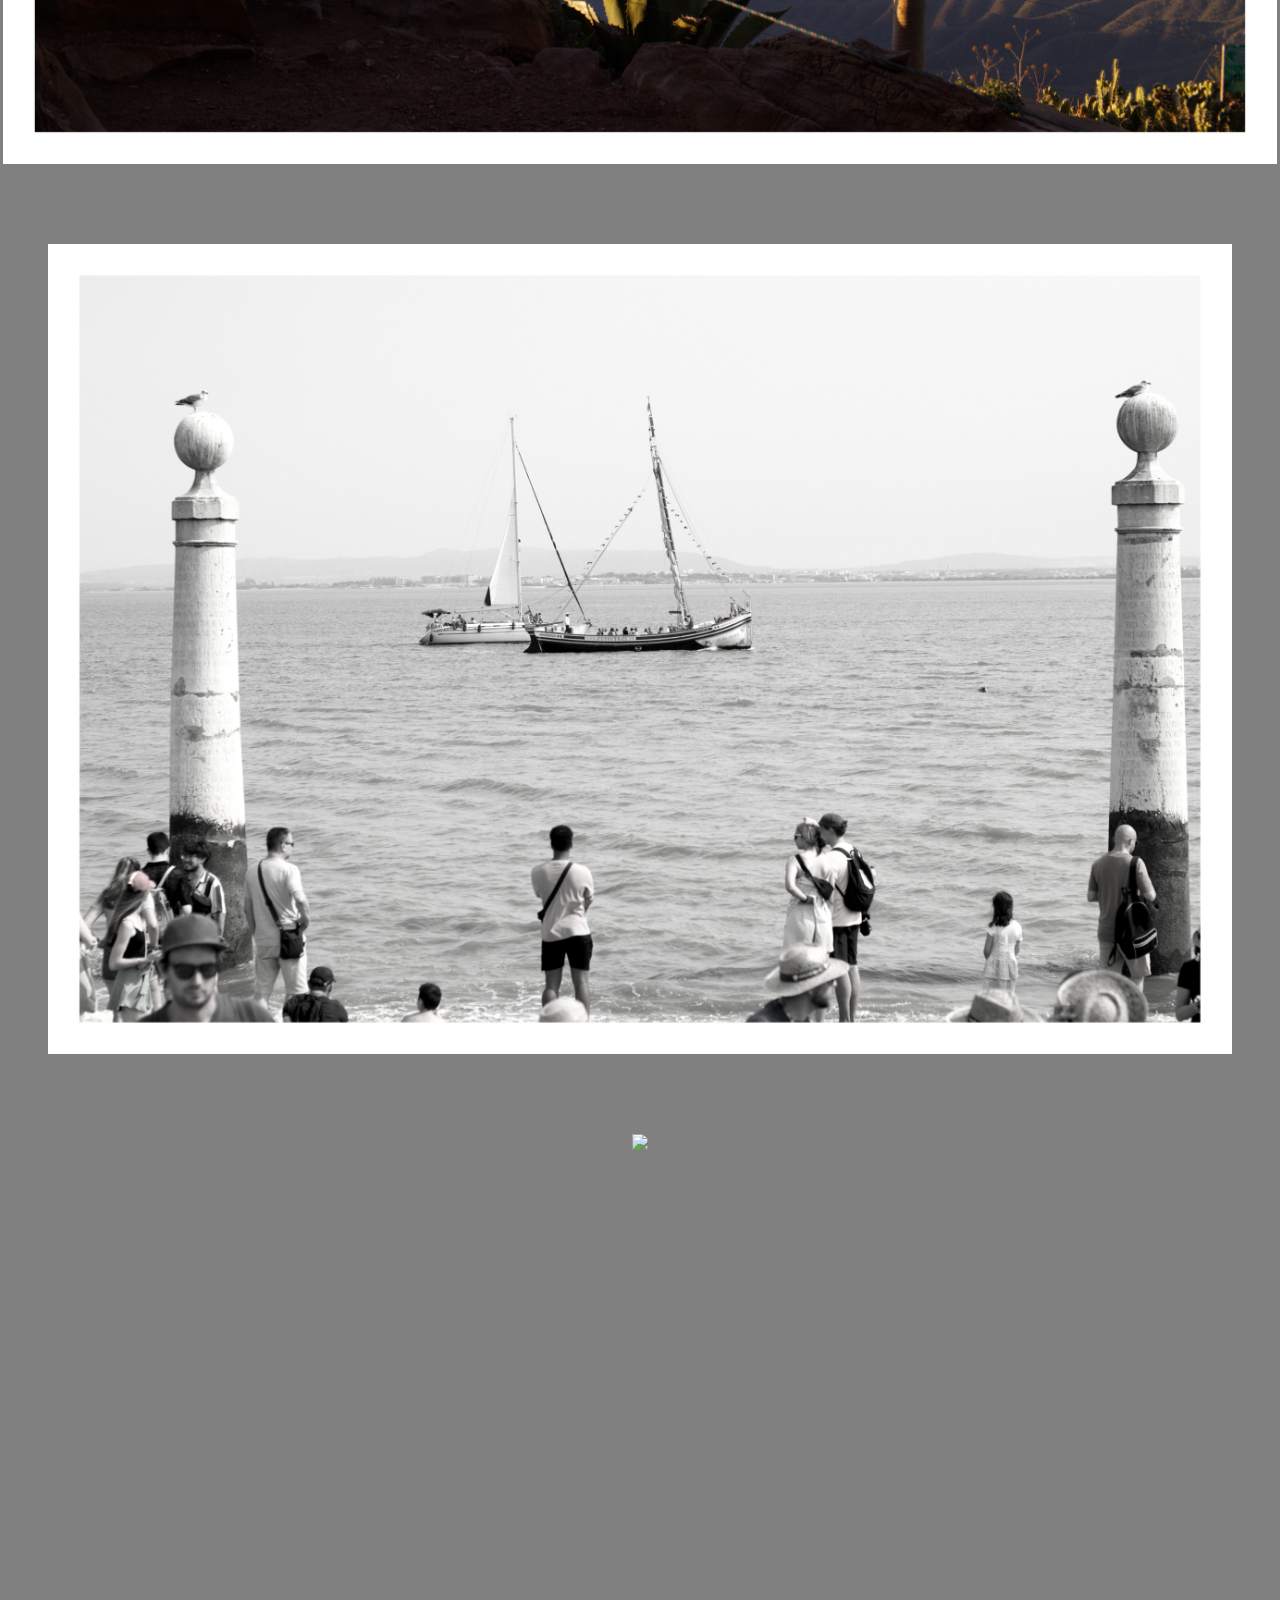
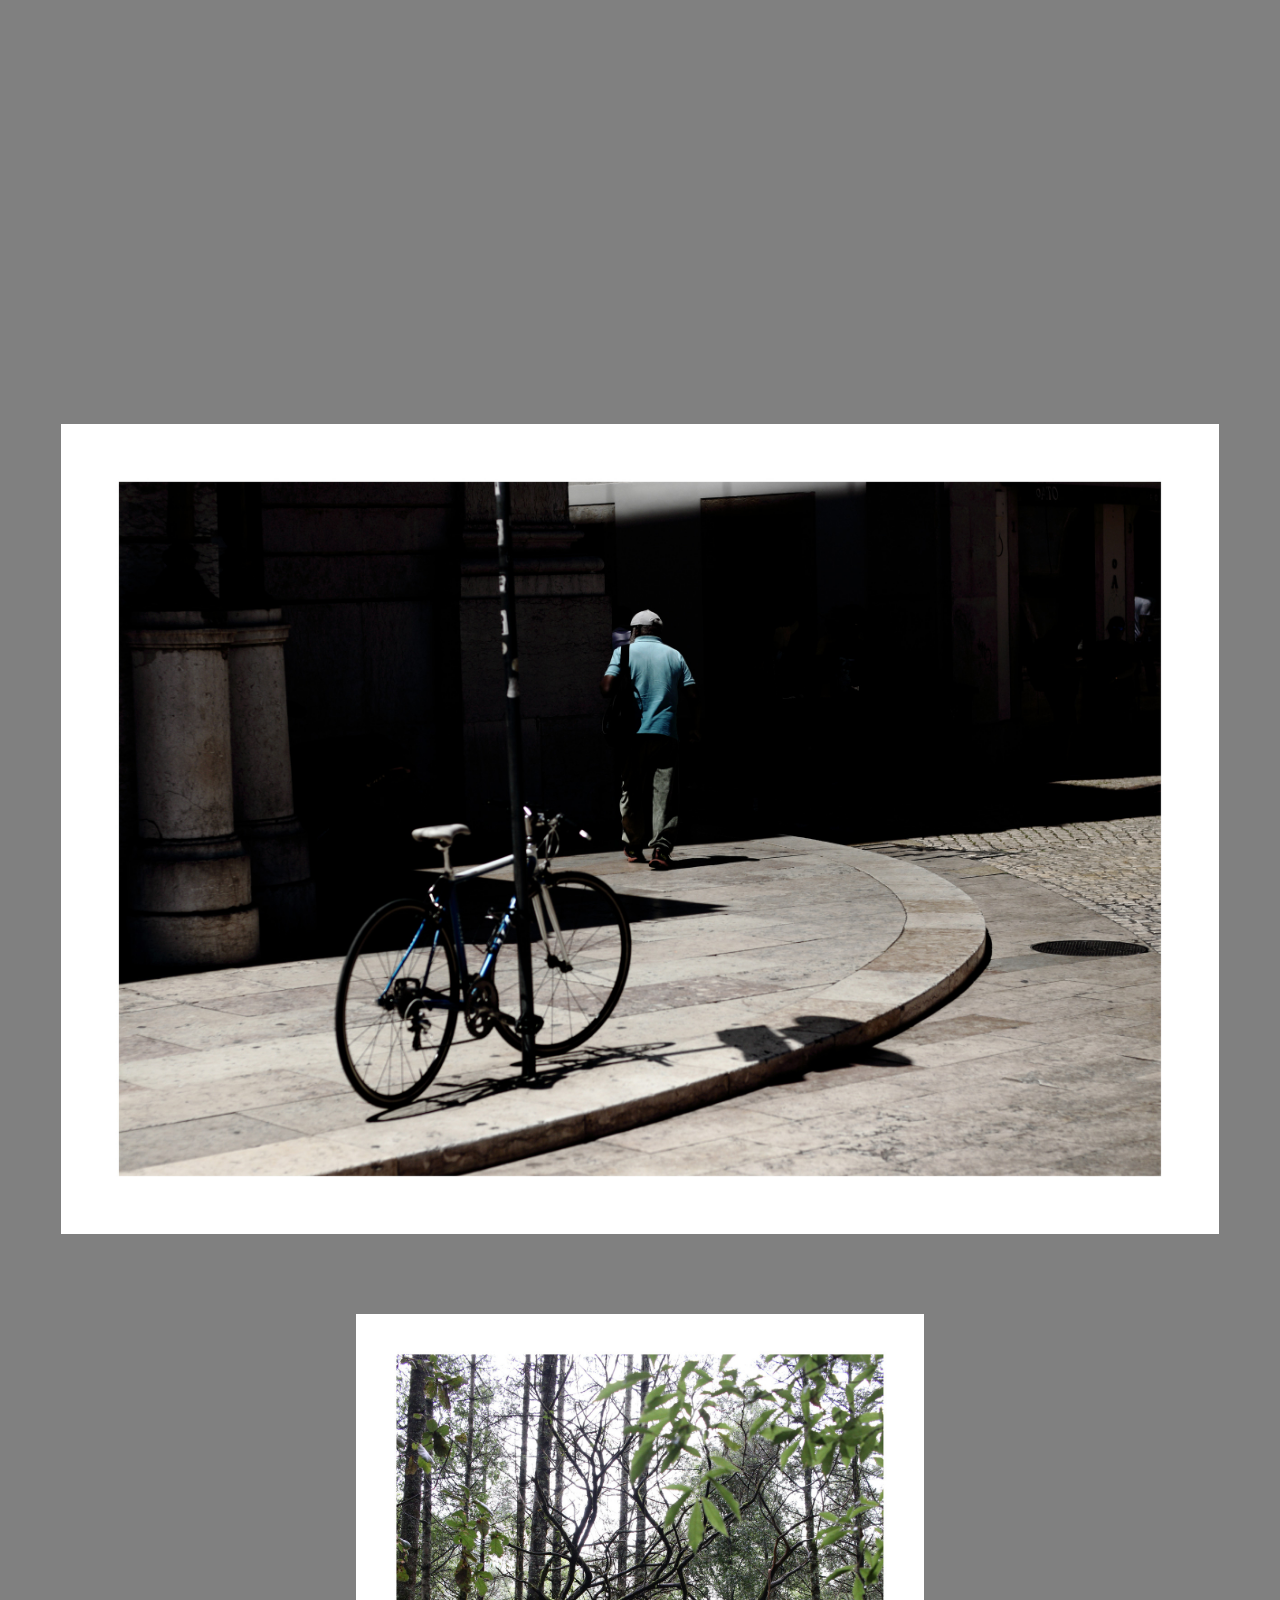
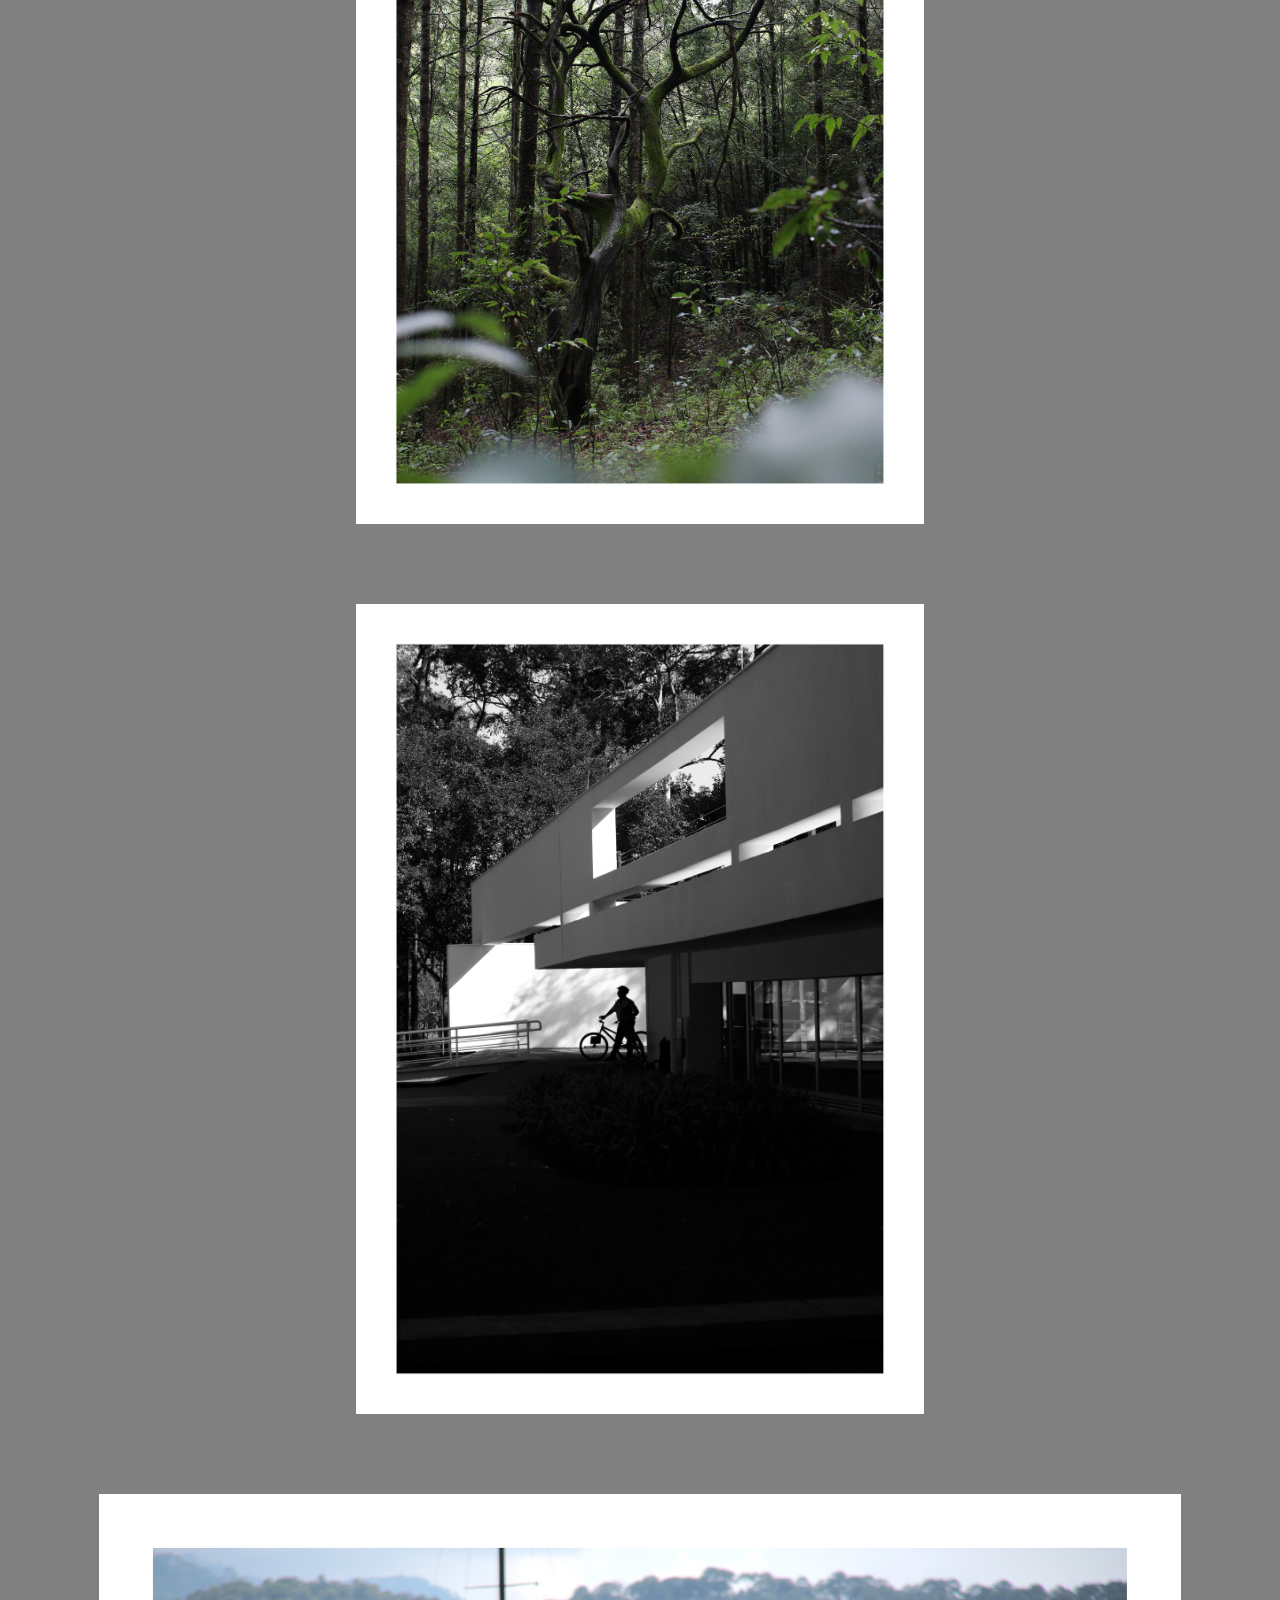
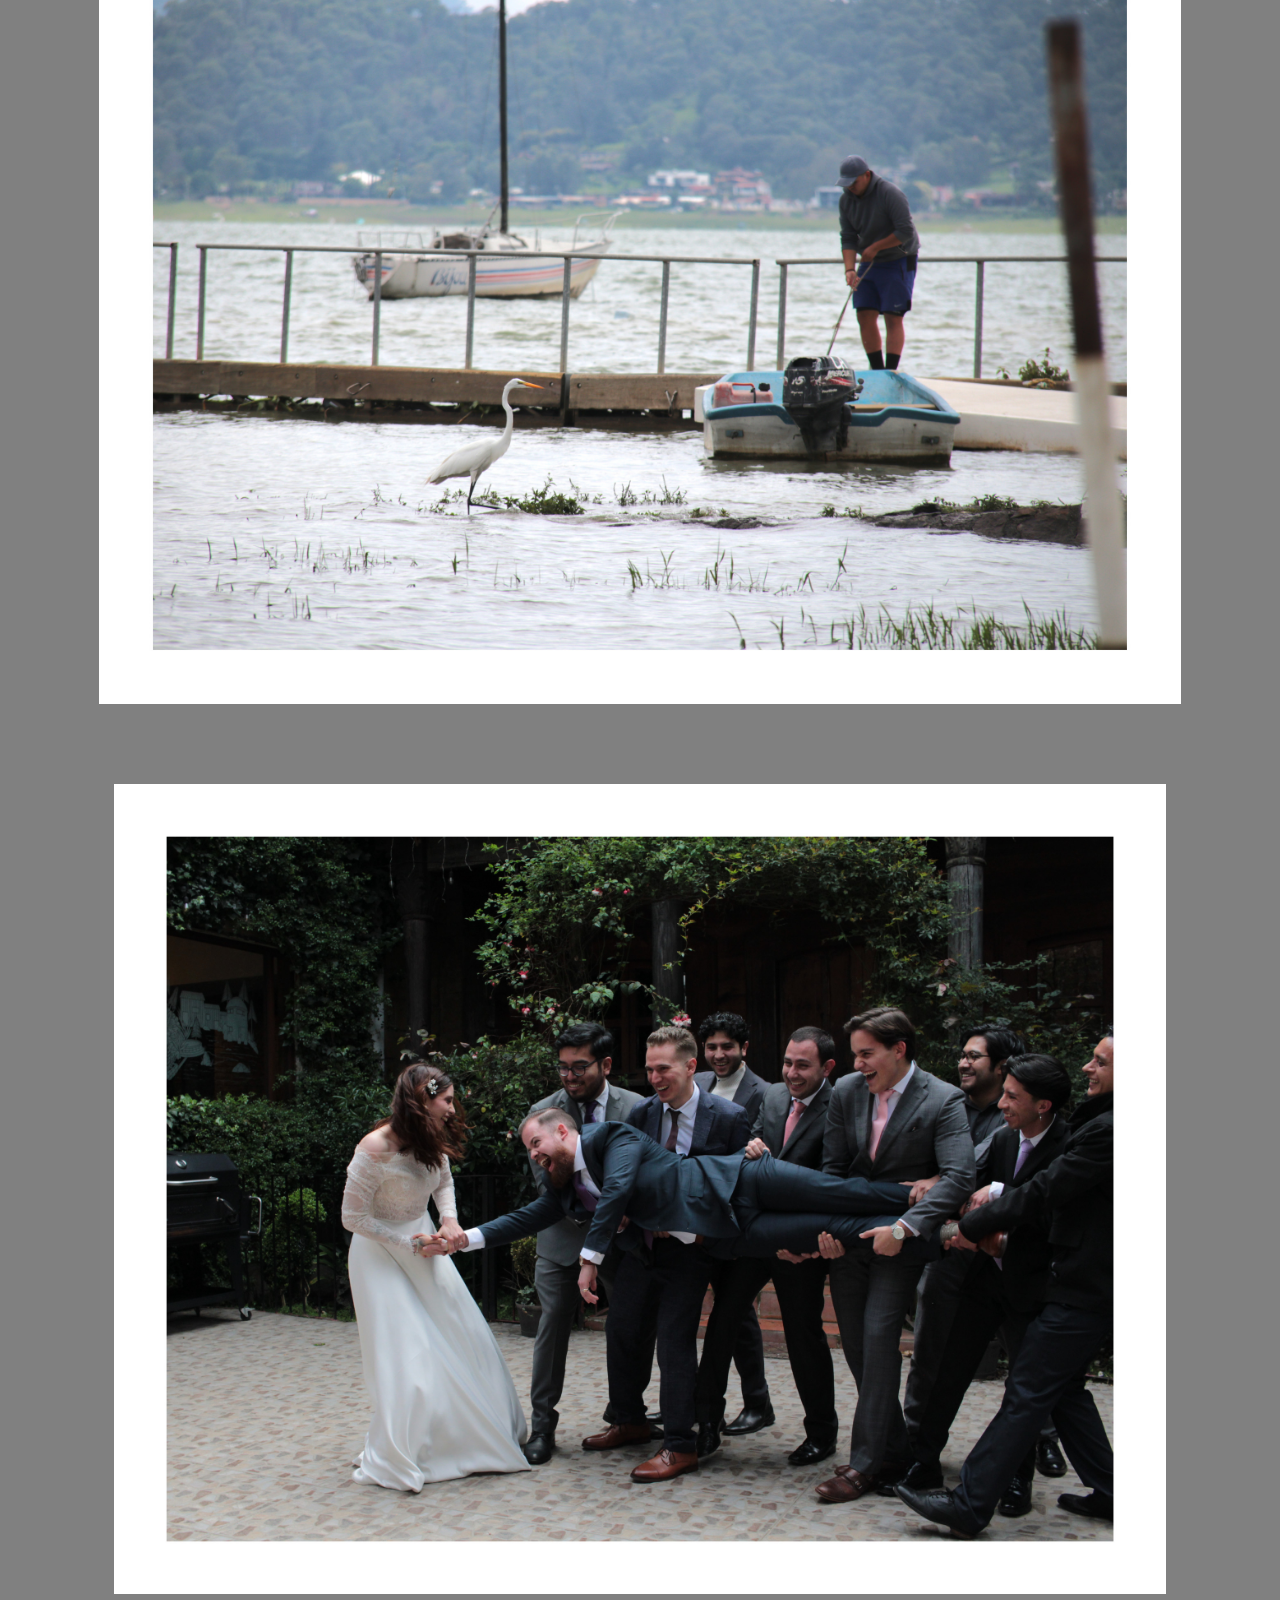
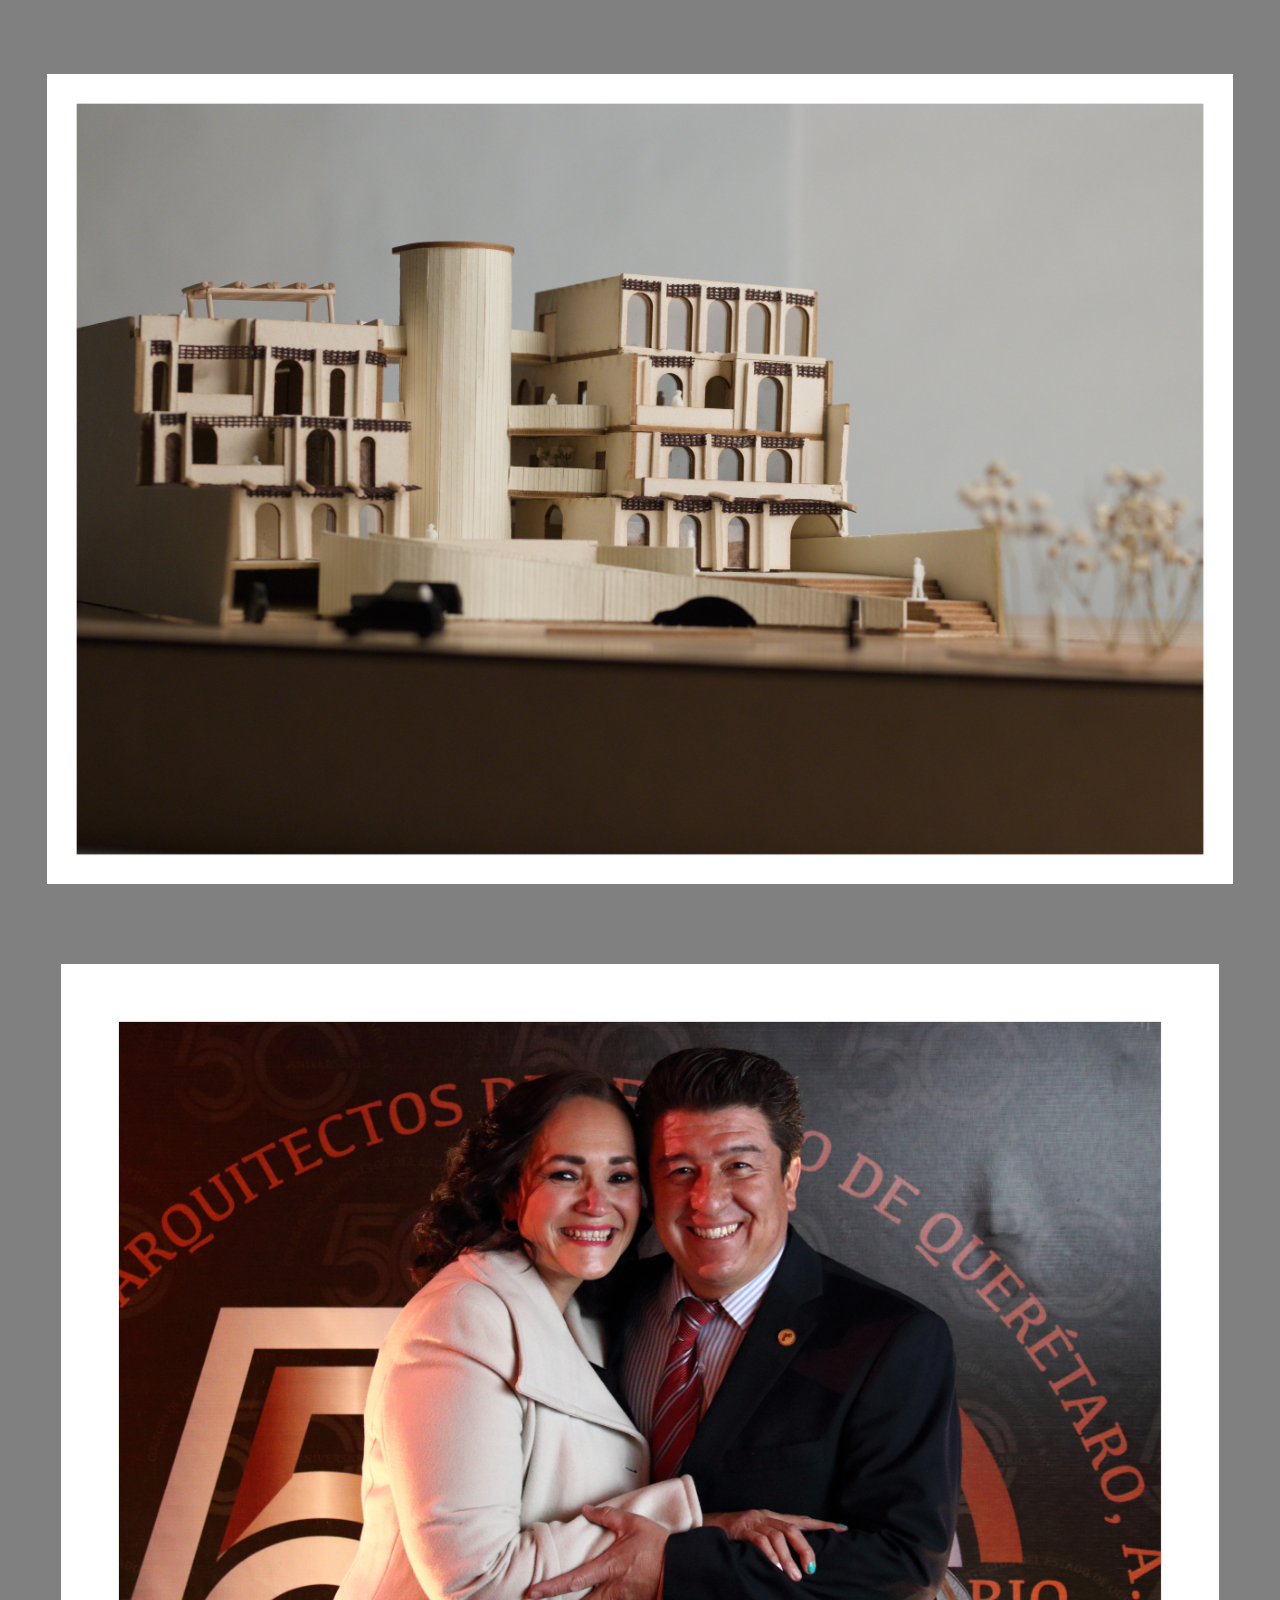
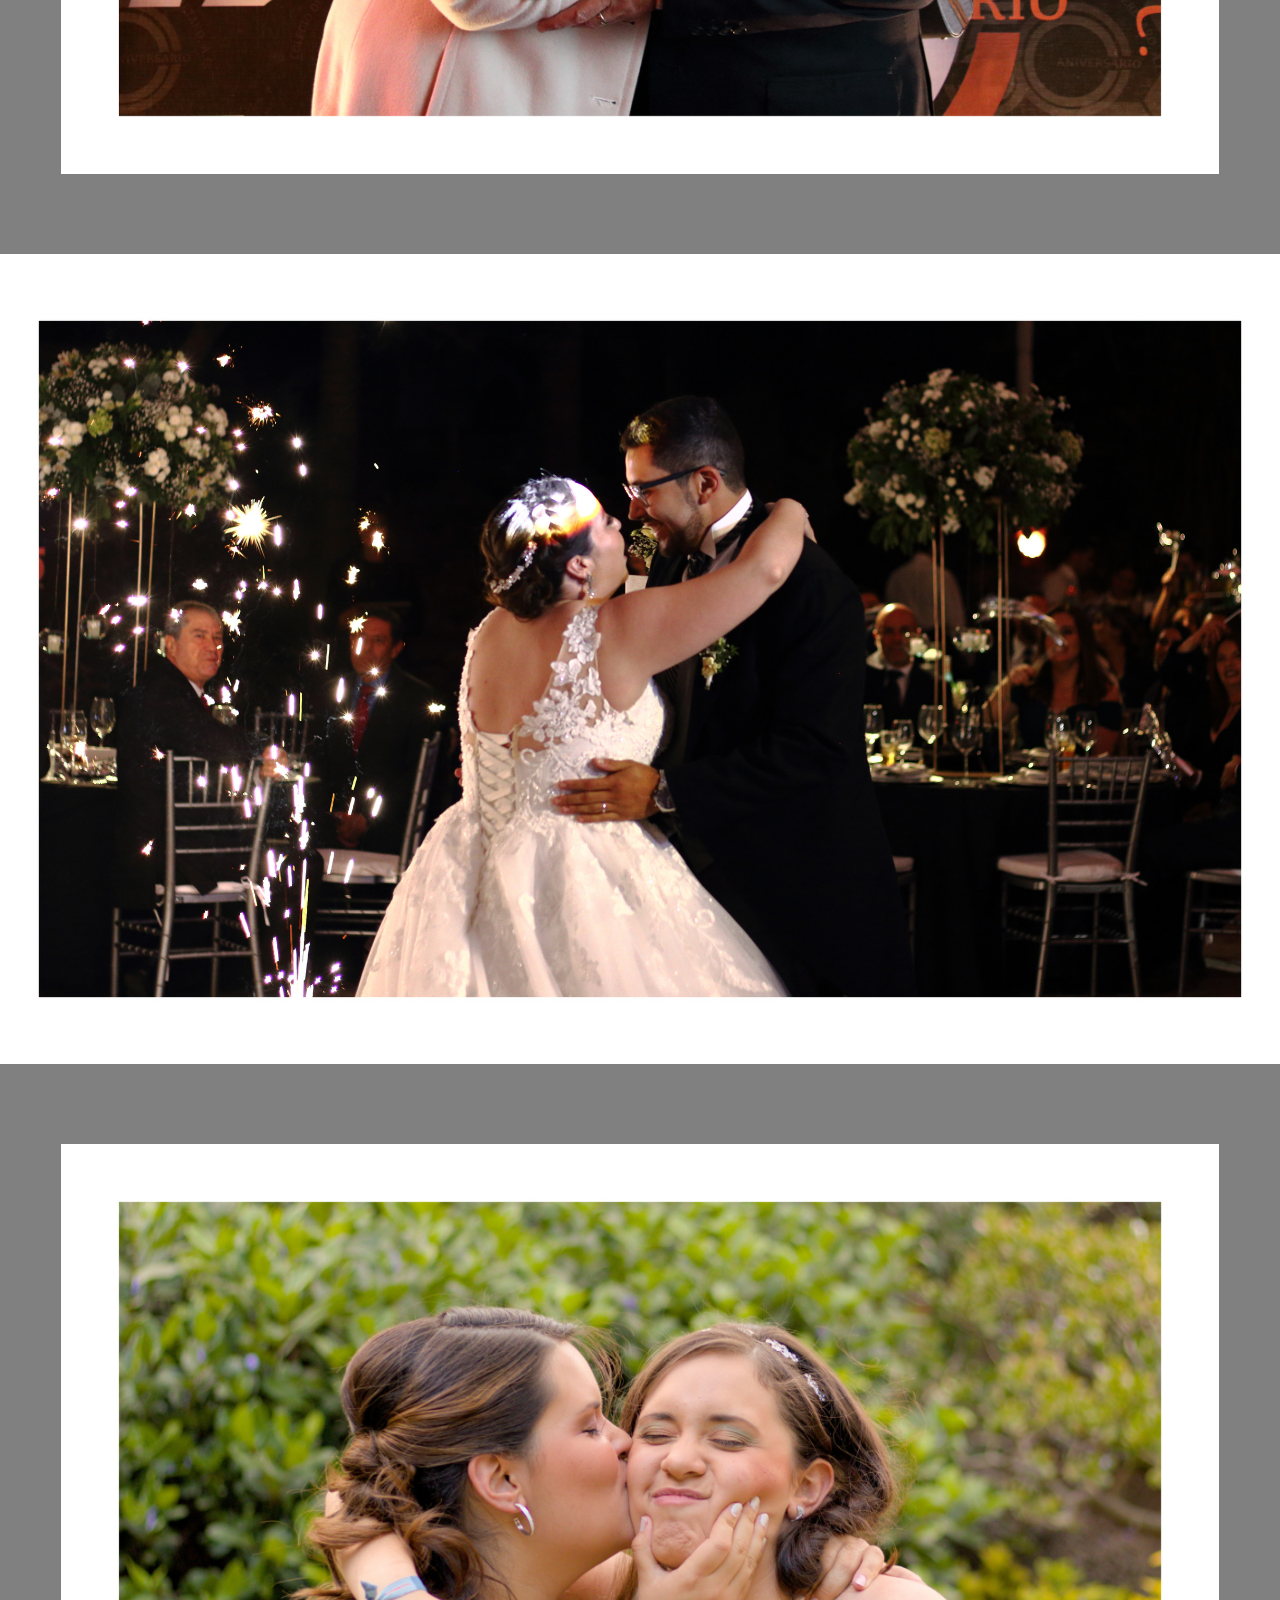
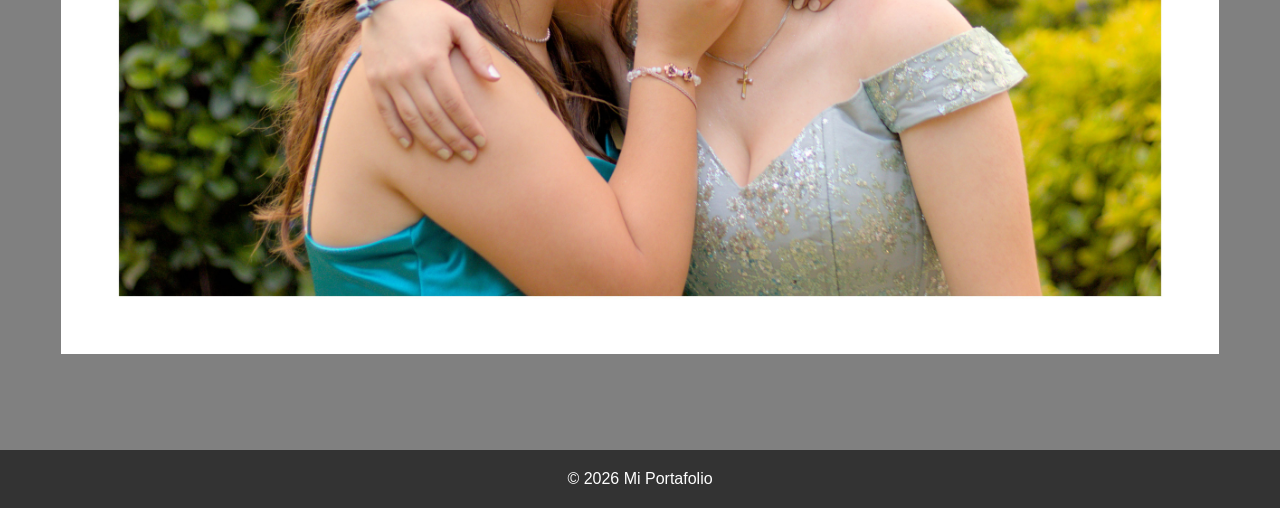
==== commit ef173a6f: "move 12 bellow 13" ====
--- a/galeria.html
+++ b/galeria.html
@@ -32,9 +32,9 @@
             <img class="photo" src="imgs/galeria/framed/IMG_8443_01.jpg" oncontextmenu="return false;">
             <img class="photo" src="imgs/galeria/framed/photo_2.jpg" oncontextmenu="return false;">
             <img class="photo" src="imgs/galeria/framed/photo_3.jpg" oncontextmenu="return false;">
-            <img class="photo" src="imgs/galeria/framed/photo_12.jpg" oncontextmenu="return false;">
             <img class="photo" src="imgs/galeria/framed/photo_16.jpg" oncontextmenu="return false;">
             <img class="photo" src="imgs/galeria/framed/photo_13.jpg" oncontextmenu="return false;">
+            <img class="photo" src="imgs/galeria/framed/photo_12.jpg" oncontextmenu="return false;">
             <img class="photo" src="imgs/galeria/framed/photo_17.jpg" oncontextmenu="return false;">
             <img class="photo" src="imgs/galeria/framed/photo_20.jpg" oncontextmenu="return false;">
             <img class="photo" src="imgs/galeria/framed/IMG_2526_01.jpg" oncontextmenu="return false;">
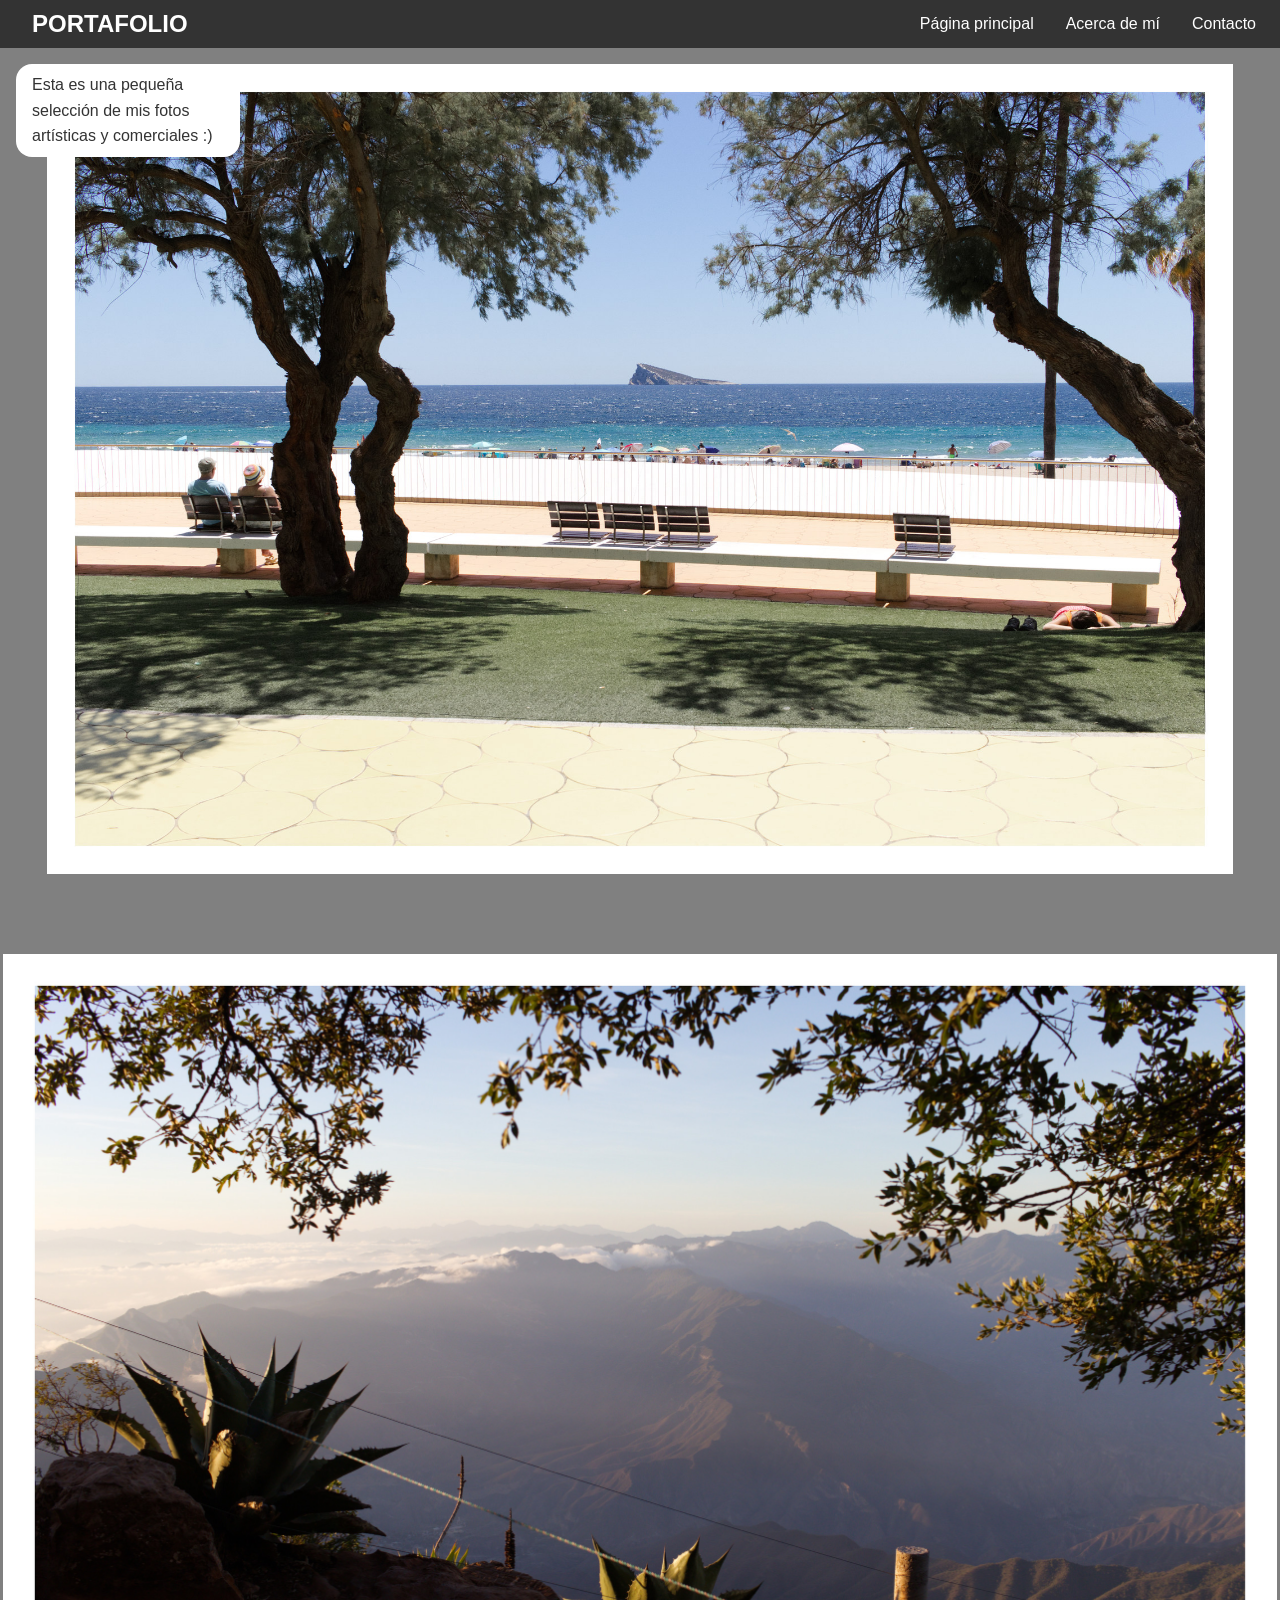
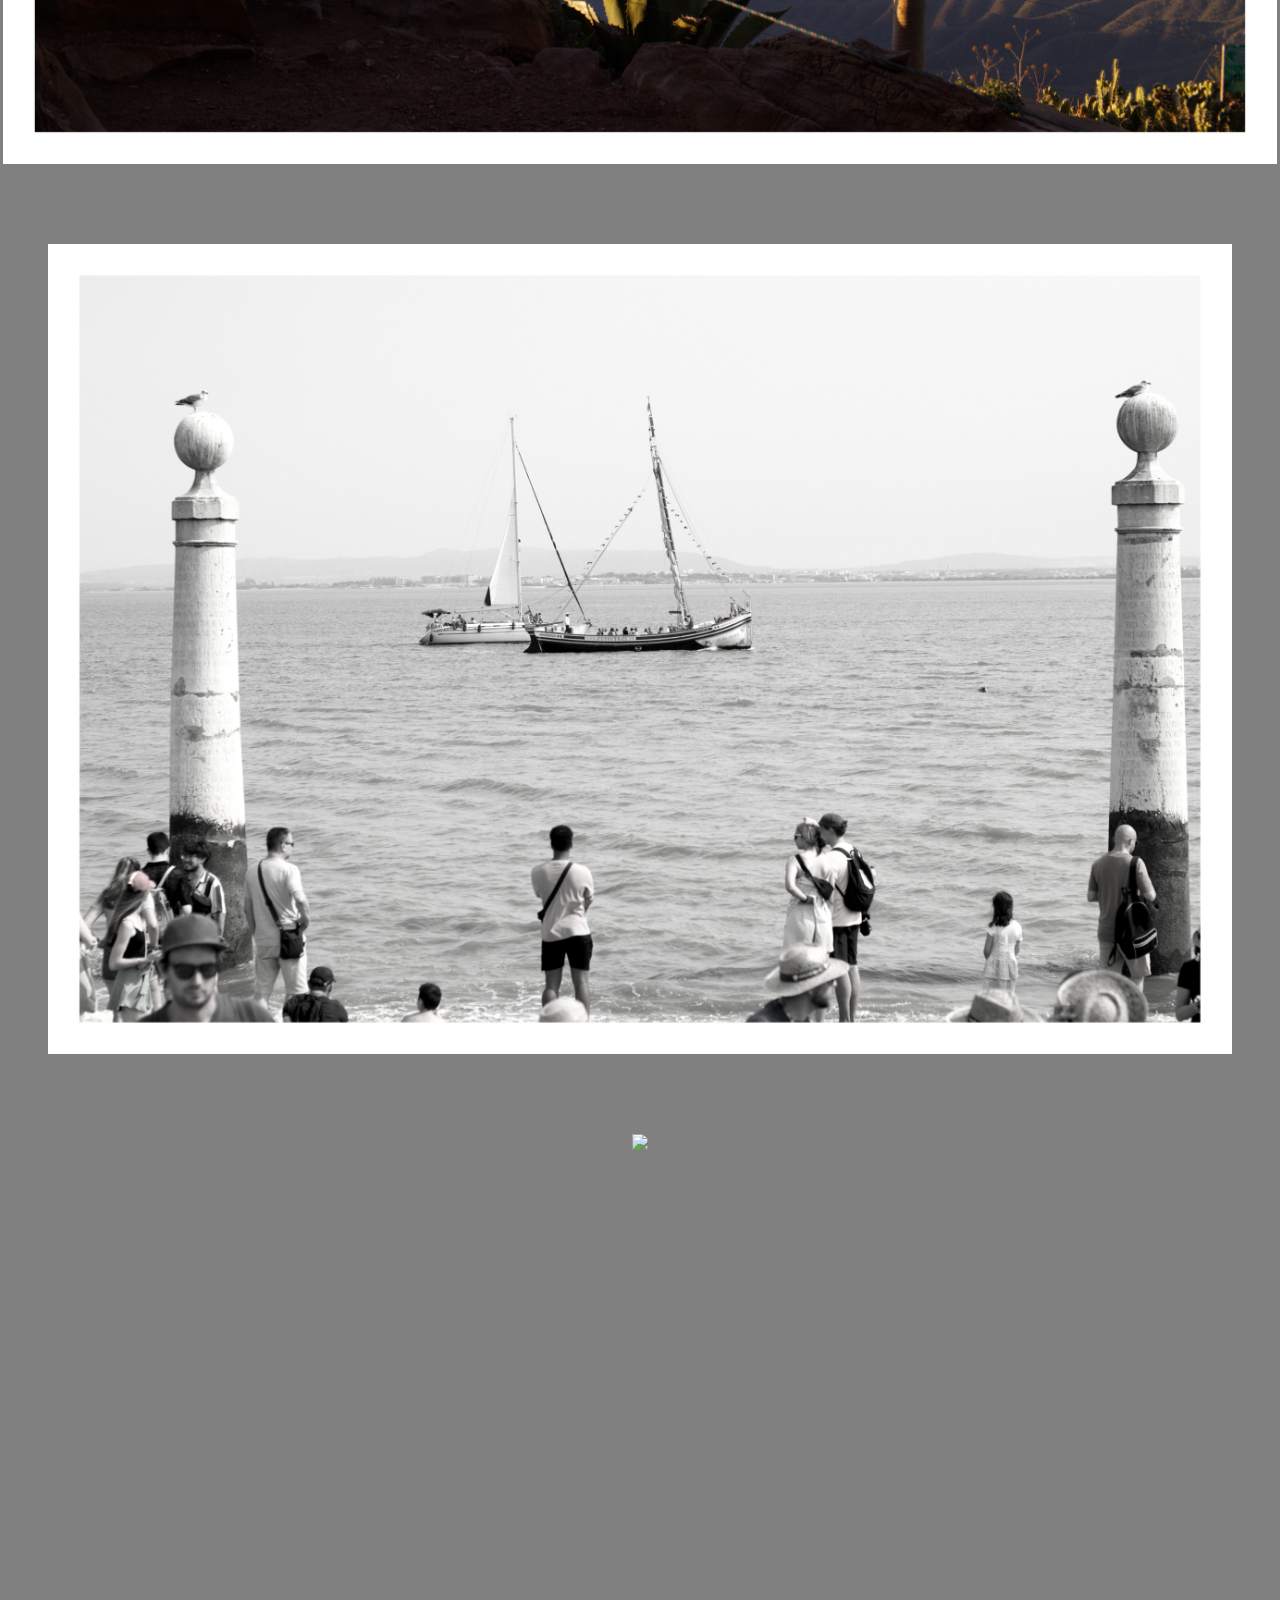
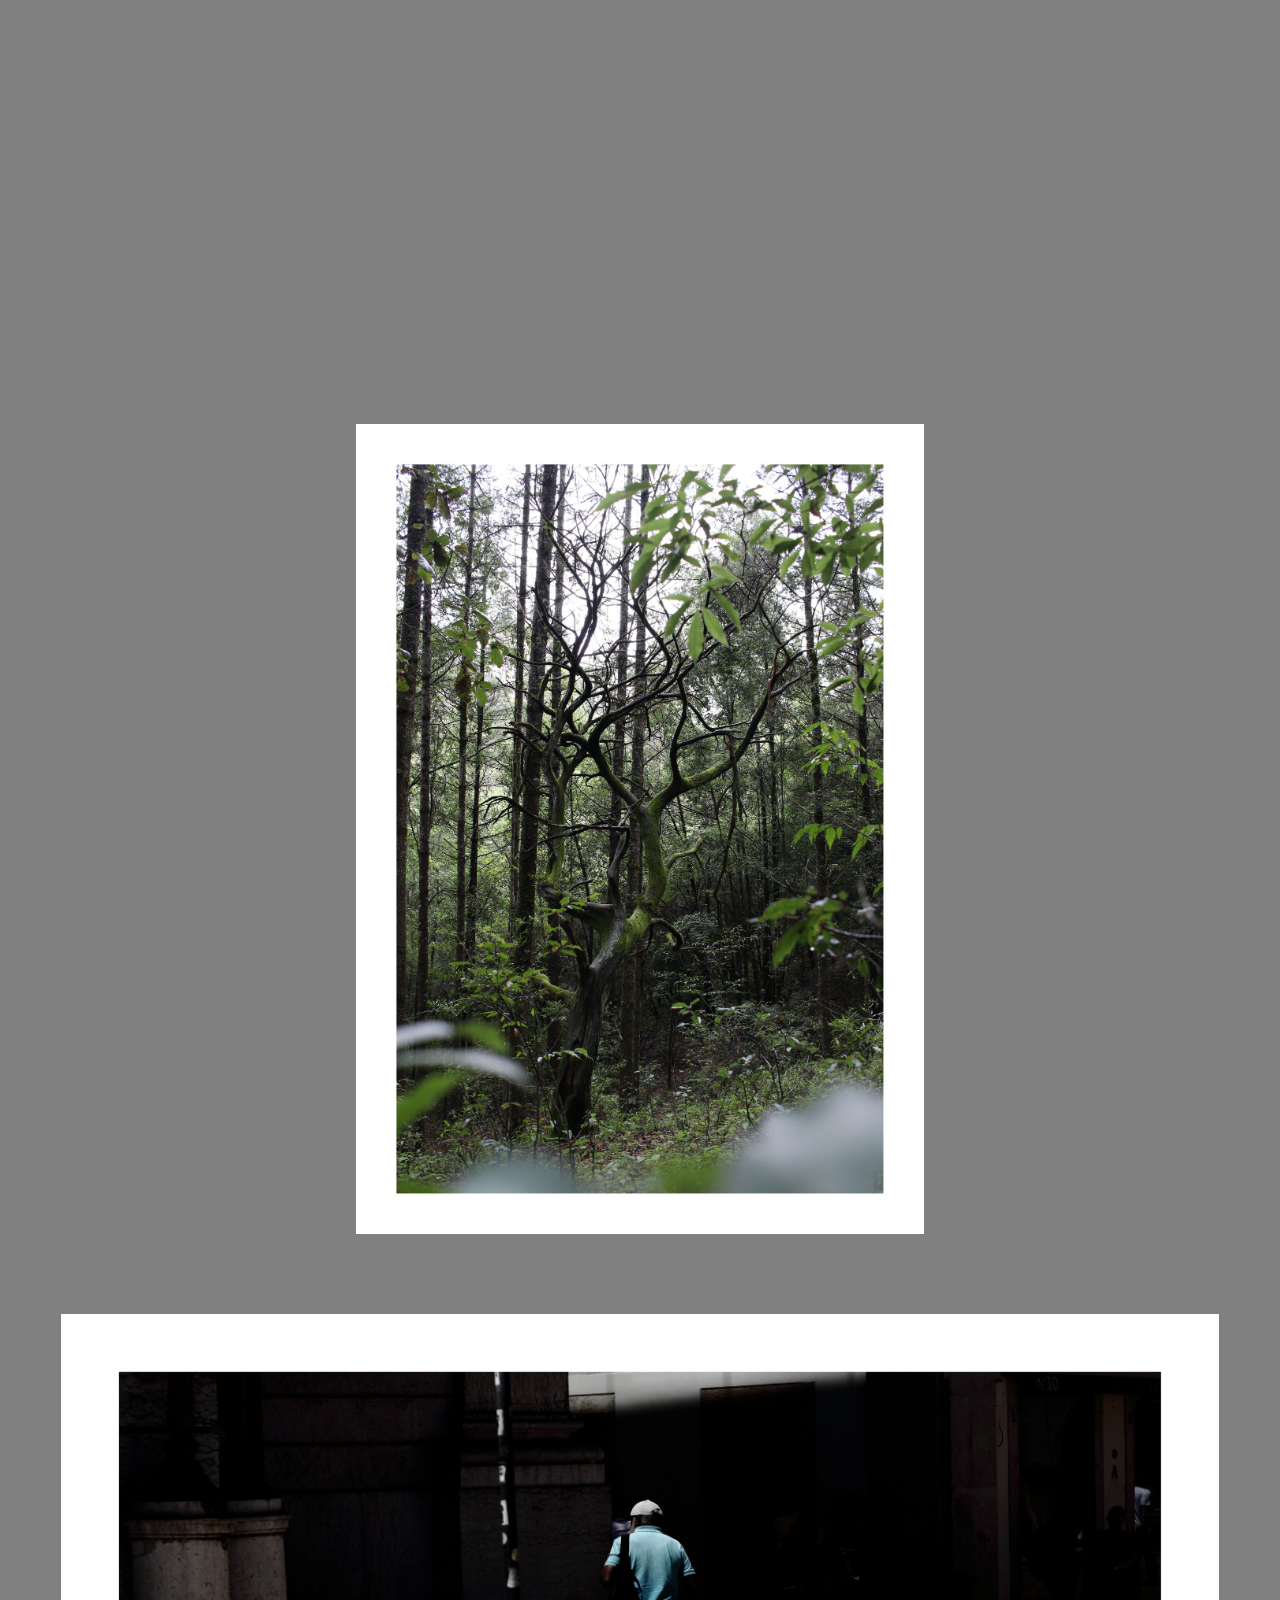
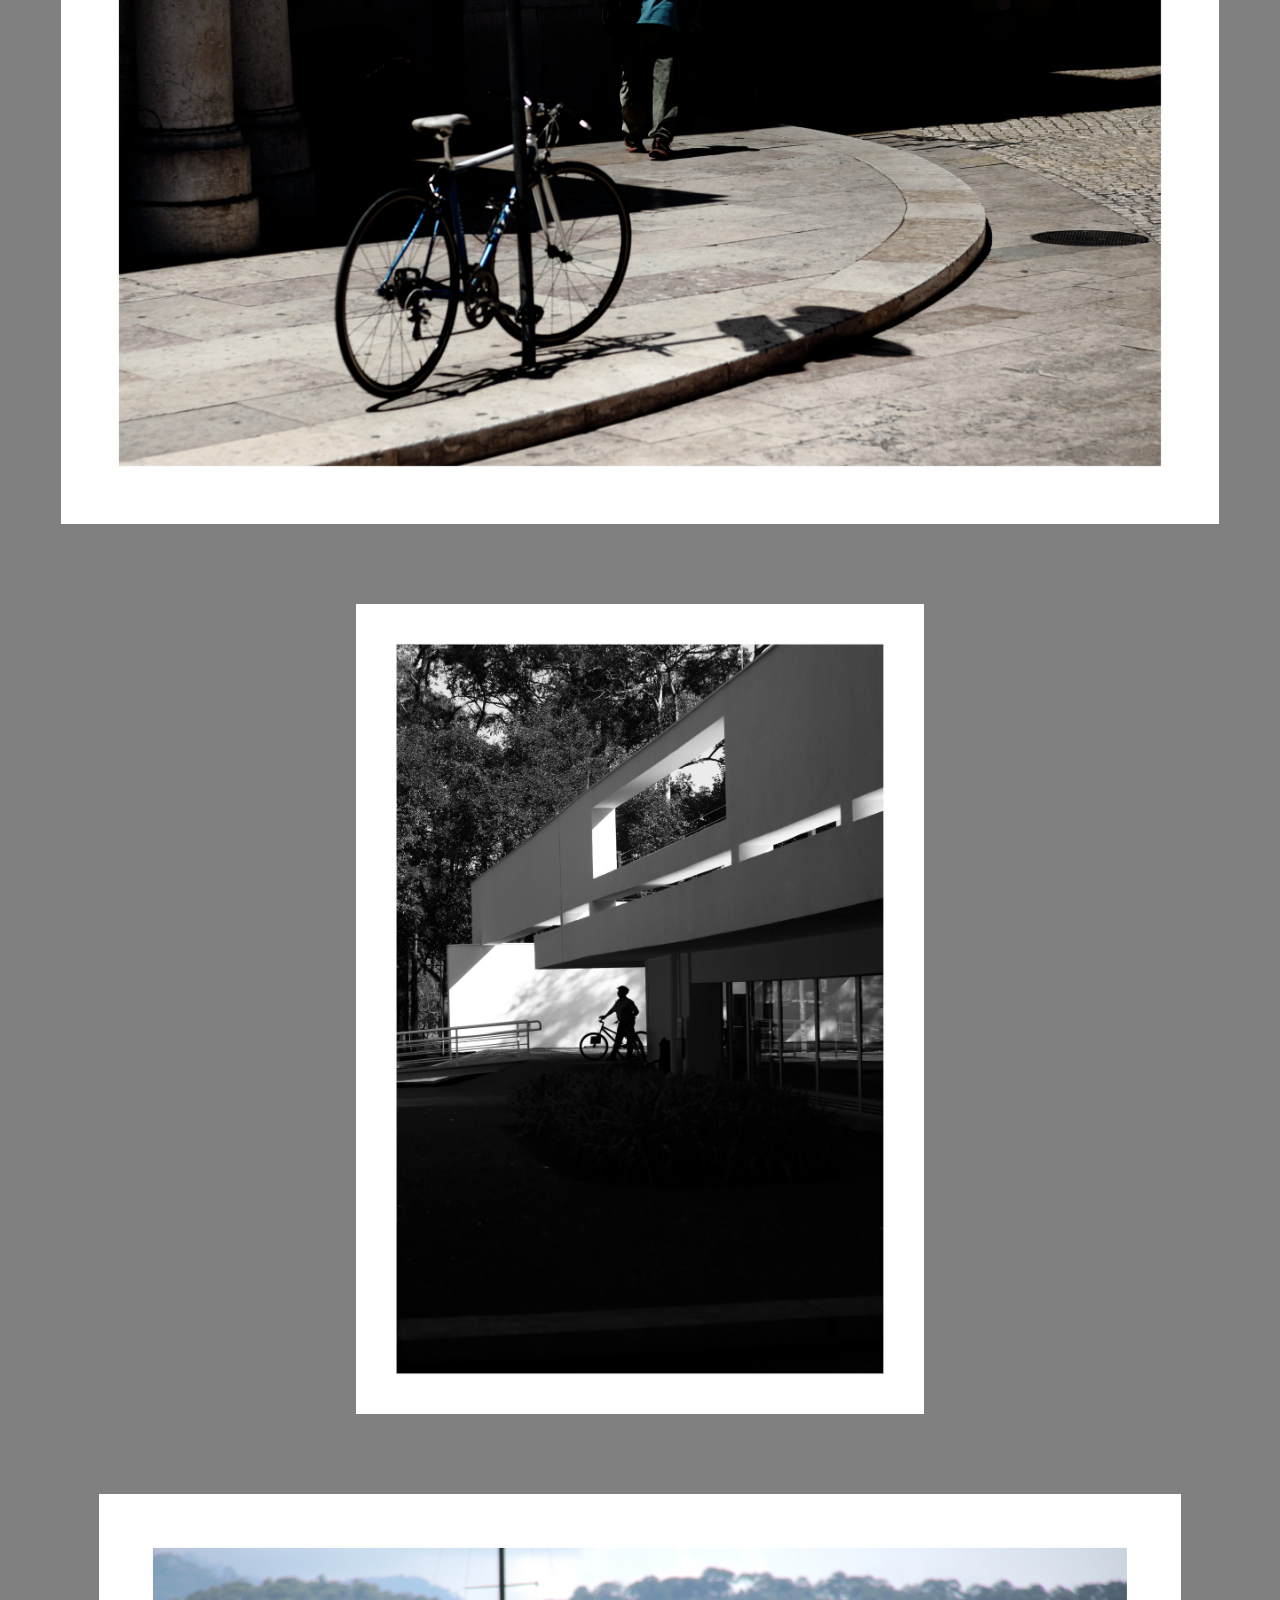
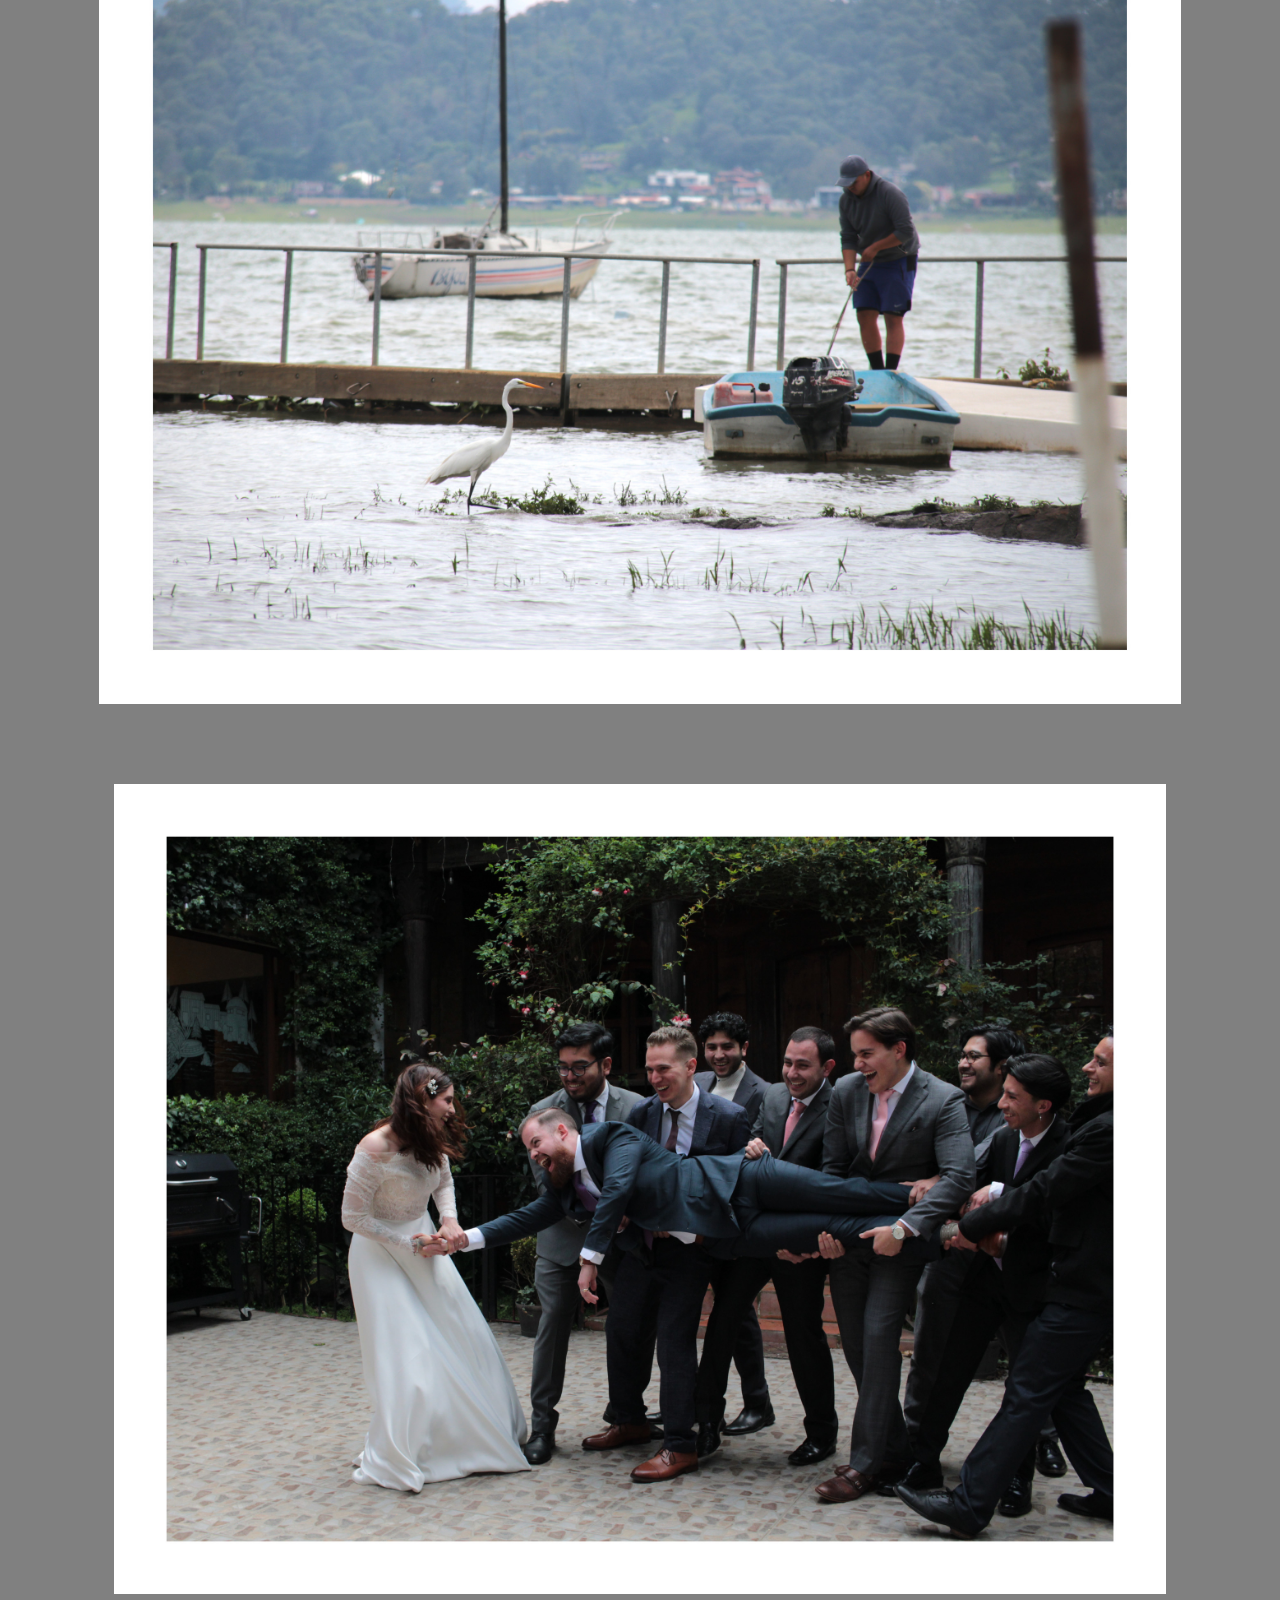
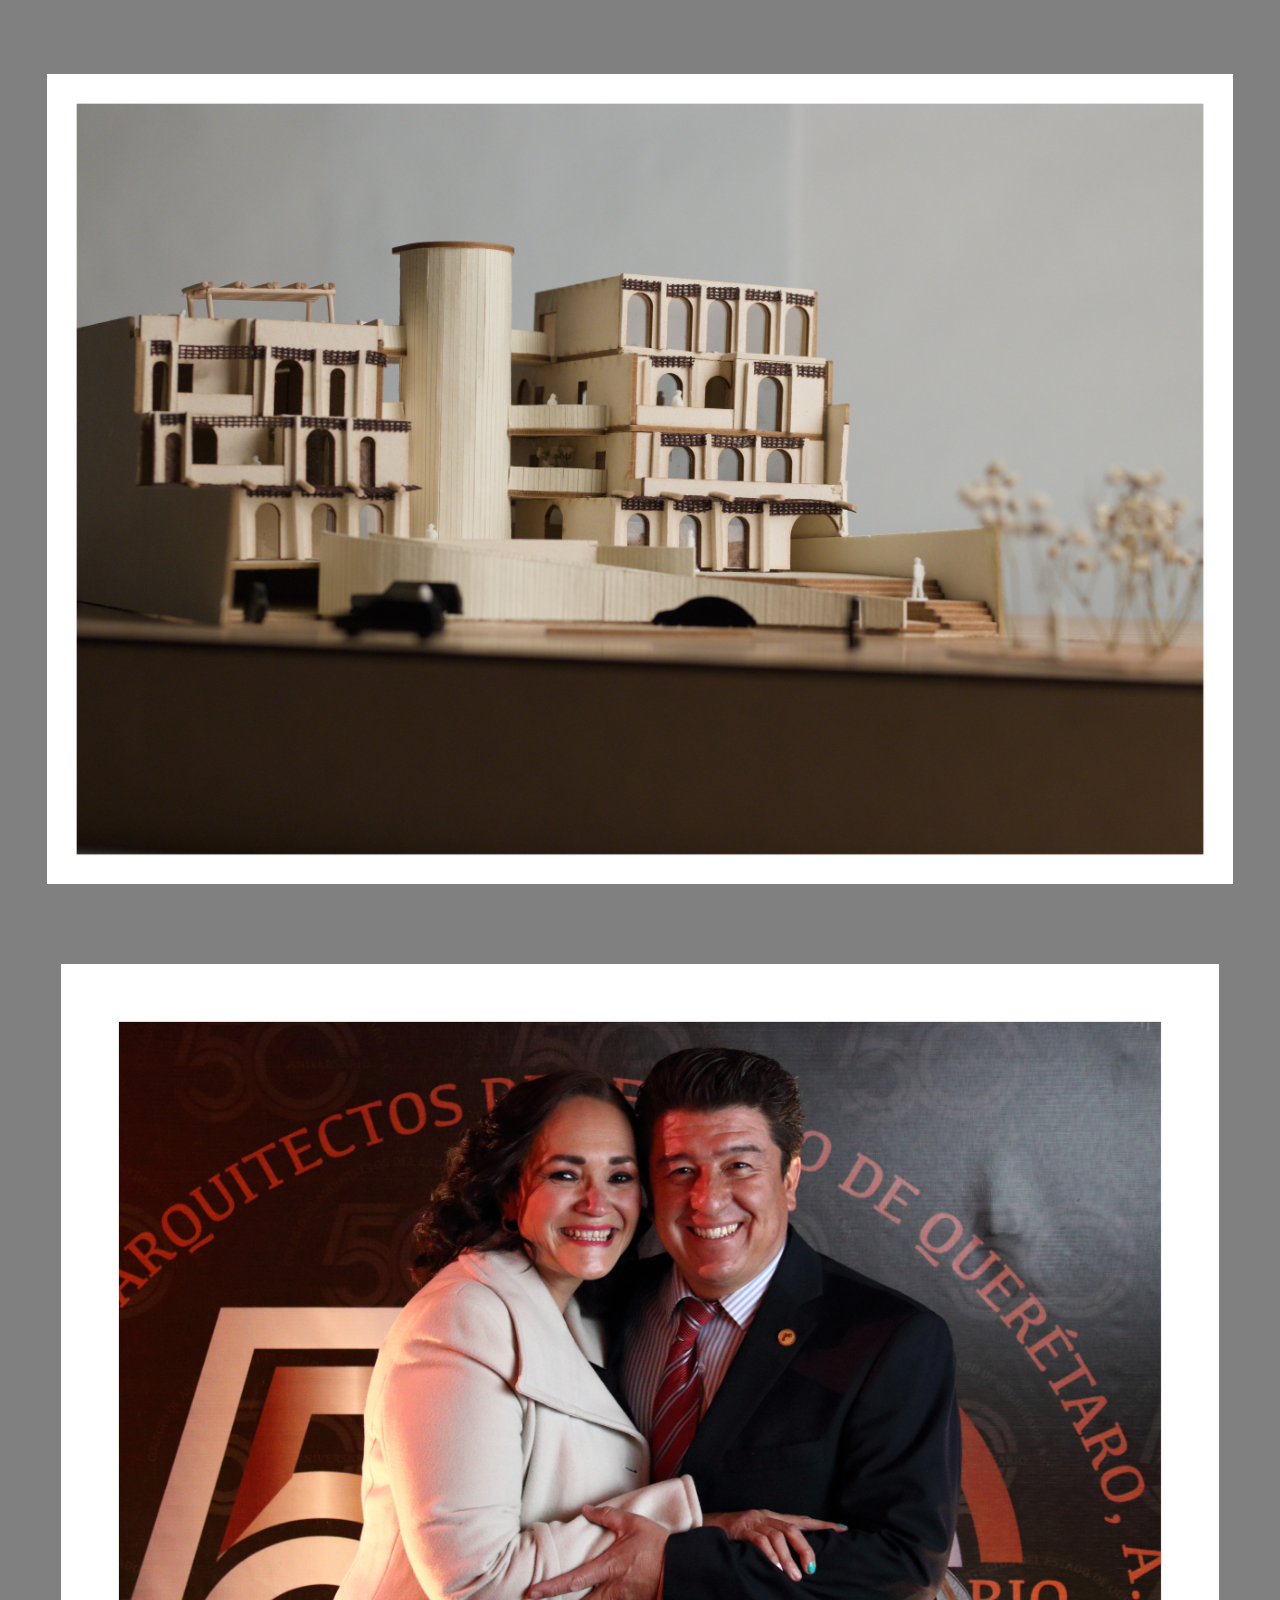
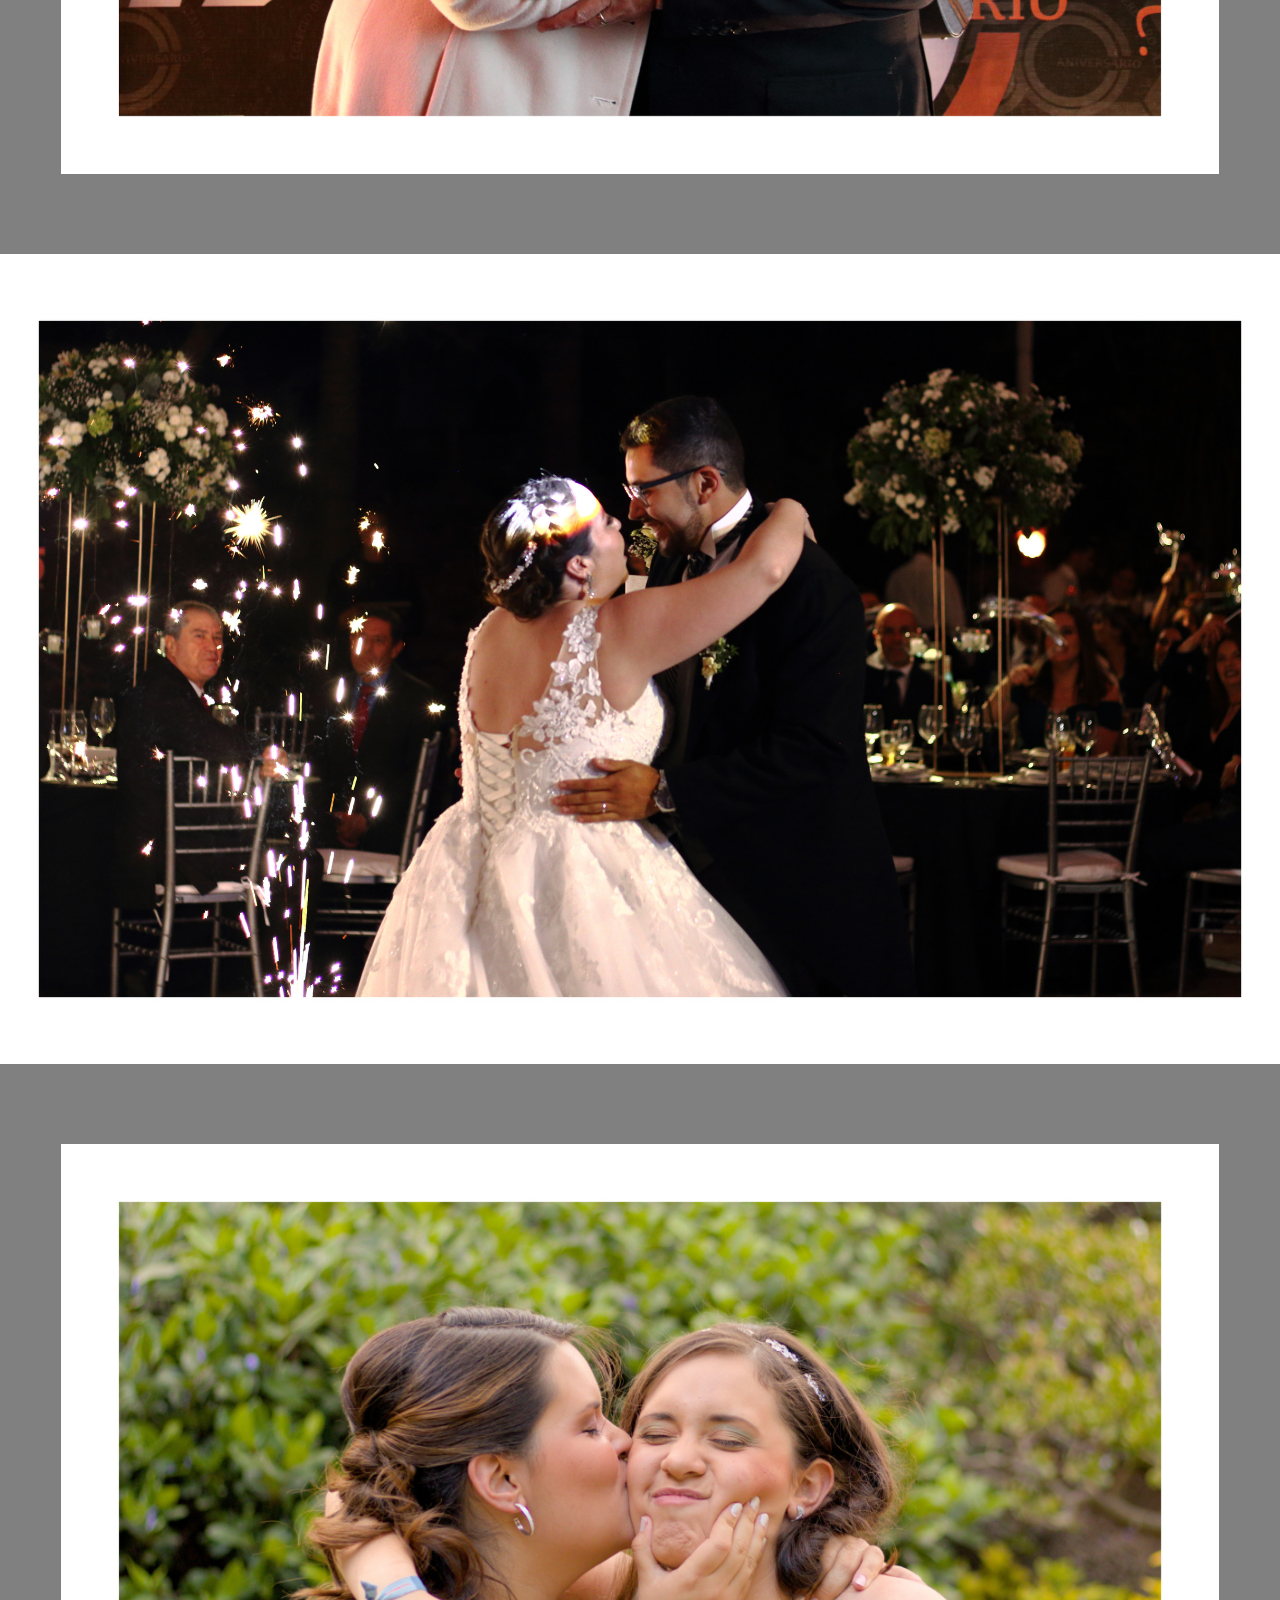
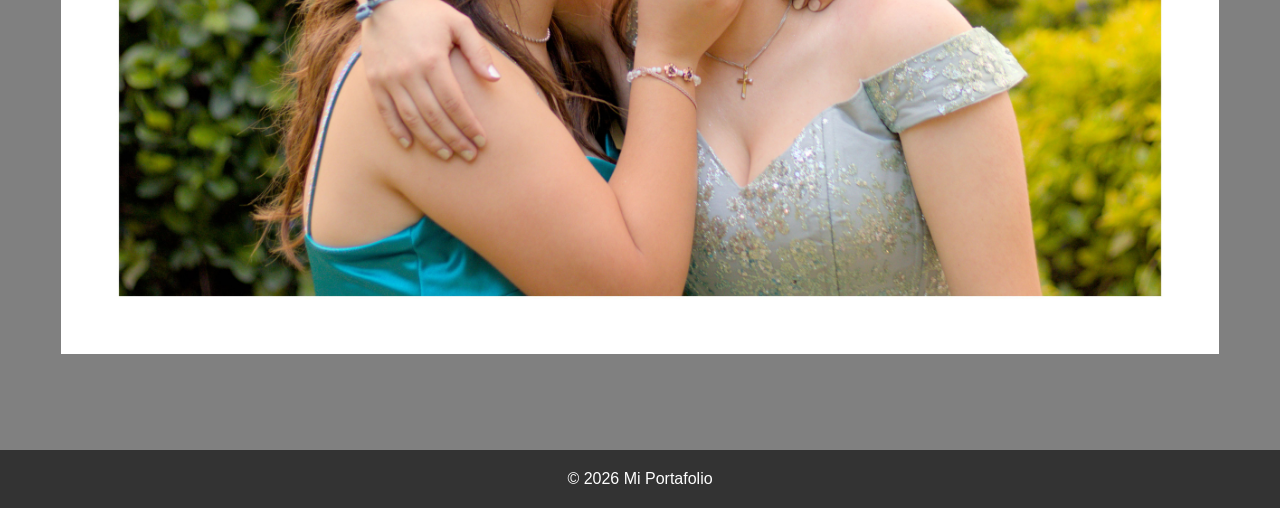
==== commit 78e84038: "16 bellow 13" ====
--- a/galeria.html
+++ b/galeria.html
@@ -32,8 +32,8 @@
             <img class="photo" src="imgs/galeria/framed/IMG_8443_01.jpg" oncontextmenu="return false;">
             <img class="photo" src="imgs/galeria/framed/photo_2.jpg" oncontextmenu="return false;">
             <img class="photo" src="imgs/galeria/framed/photo_3.jpg" oncontextmenu="return false;">
+            <img class="photo" src="imgs/galeria/framed/photo_13.jpg" oncontextmenu="return false;">
             <img class="photo" src="imgs/galeria/framed/photo_16.jpg" oncontextmenu="return false;">
-            <img class="photo" src="imgs/galeria/framed/photo_13.jpg" oncontextmenu="return false;">
             <img class="photo" src="imgs/galeria/framed/photo_12.jpg" oncontextmenu="return false;">
             <img class="photo" src="imgs/galeria/framed/photo_17.jpg" oncontextmenu="return false;">
             <img class="photo" src="imgs/galeria/framed/photo_20.jpg" oncontextmenu="return false;">
